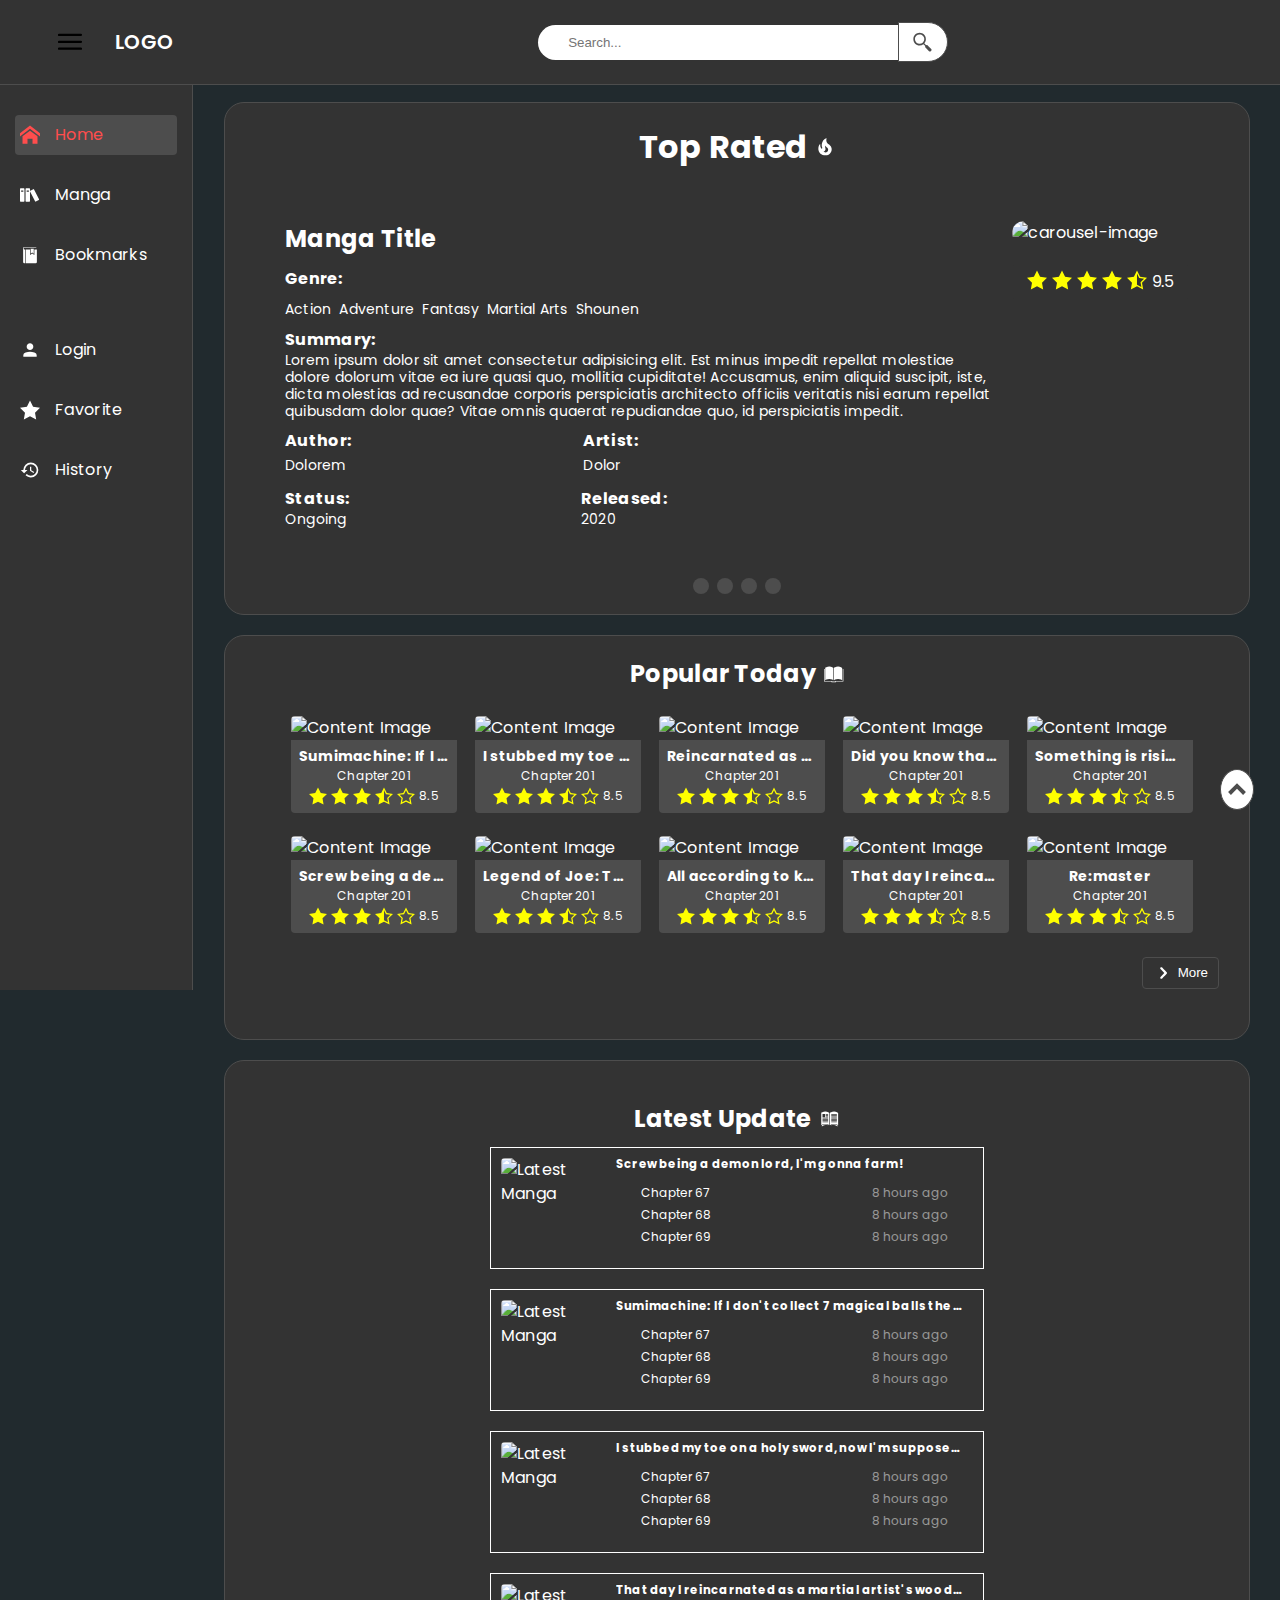
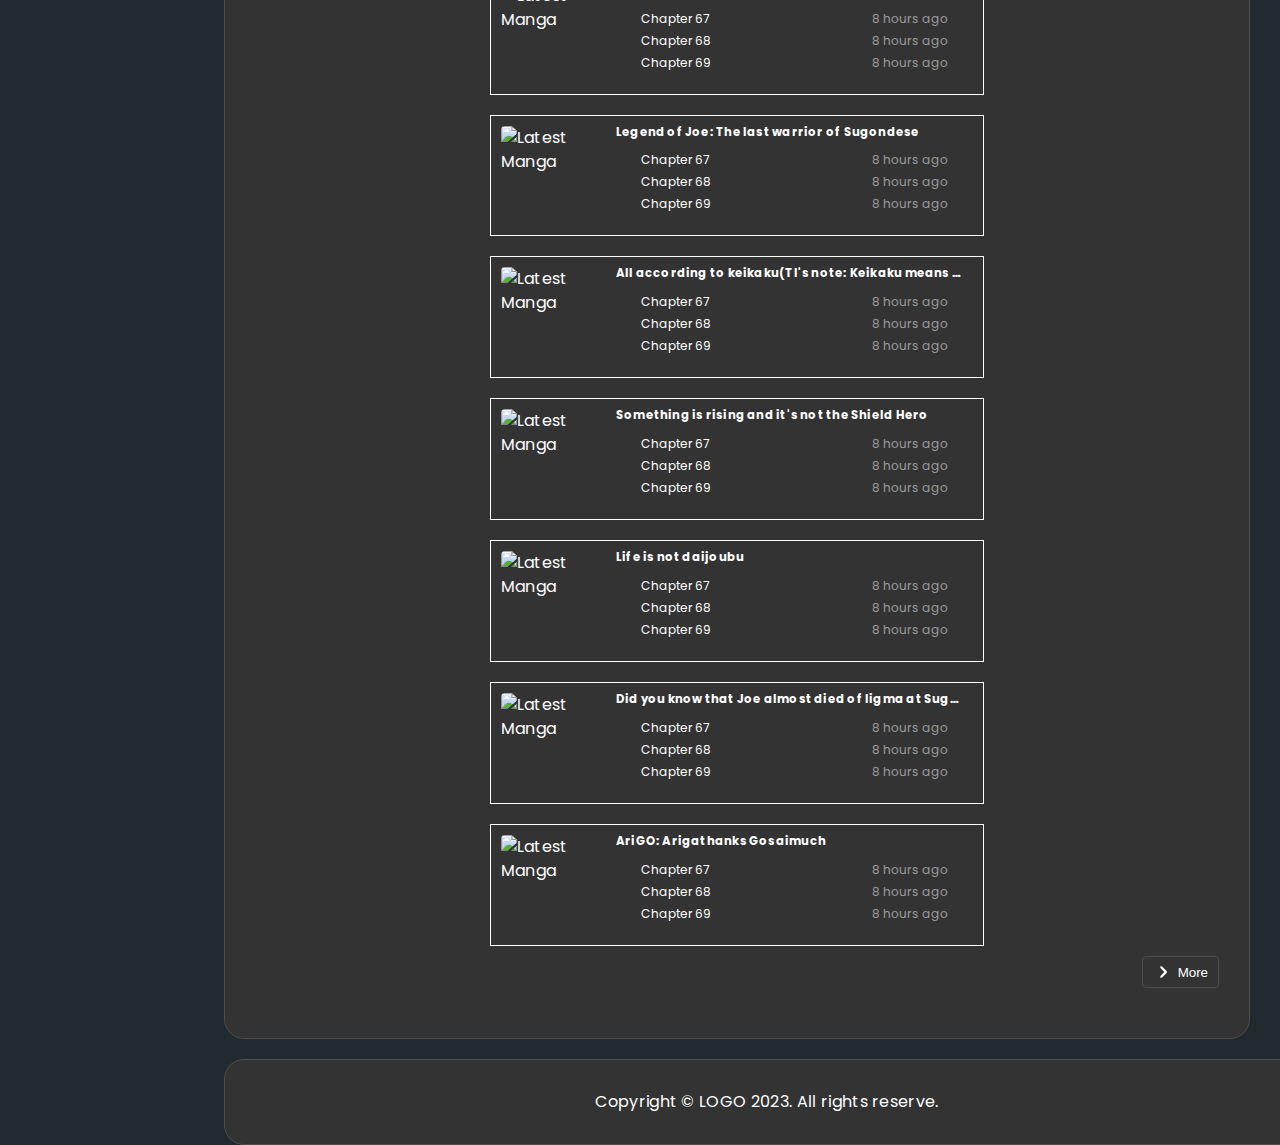
==== index.html @ 808e983d "Initial commit" ====
<!DOCTYPE html>
<html lang="en">
<head>
    <meta charset="UTF-8">
    <meta name="viewport" content="width=device-width, initial-scale=1.0">
    <title>Manga Viewer</title>
    <link rel="stylesheet" href="https://cdnjs.cloudflare.com/ajax/libs/modern-normalize/2.0.0/modern-normalize.css"
    integrity="sha512-gA2Bvu0/hw4oj0Lp8ZHjK+o3S4BE5m8d/wNVy6ktKLhHKPpWLQwv9ixzuWirWOakoJqlBdePq2NhoCaUOQ5npQ=="
    crossorigin="anonymous" referrerpolicy="no-referrer" />
    <link rel="preconnect" href="https://fonts.googleapis.com">
    <link rel="preconnect" href="https://fonts.gstatic.com" crossorigin>
    <link href="https://fonts.googleapis.com/css2?family=Poppins:wght@100;200;300;400;500;600;700&display=swap"
        rel="stylesheet">
    <link rel="stylesheet" href="css/styles.css">
</head>
<body>
    <header>
        <div class="nav-container">
            <nav class="navbar">
                <button class="navbar-button">
                    <svg class="navbar-icon">
                        <use href="images/icon.svg#hamburger"></use>
                    </svg>
                </button>
                <a href="#" class="logo link">LOGO</a>
            </nav>
            
            <form action="javascript:void(0);" class="nav-form">
                <label class="nav-label">
                    <input type="text" class="nav-search-bar" placeholder="Search..." required>
                </label>
                <button class="nav-form-button">
                    <svg class="icon">
                        <use href="images/icon.svg#search"></use>
                    </svg>
                </button>
            </form>

            <div class="dropdown nav-button" tabindex="0">
                <svg class="icon">
                    <use href="images/icon.svg#person"></use>
                </svg>

                <div class="dropdown-content">
                    <div class="dropdown-container">
                        <a href="#" class="dropdown-link link">Light mode/ Dark mode</a>
                        <a href="#" class="dropdown-link link">Login/ Signup</a>
                        <a href="#" class="dropdown-link link">Bookmarks</a>
                        <a href="#" class="dropdown-link link">Settings</a>
                    </div>
                </div>
            </div>
        </div>
        
        <div class="login-modal is-hidden">
            <div class="login-modal-container">
                <svg class="login-modal-icon">
                    <use href="images/icon.svg#close"></use>
                </svg>
                <h2 class="form-heading">
                    Login
                </h2>
                <div class="form-wrapper">
                    <form action="javascript: void(0);" method="POST" class="form">
                        <div class="input-wrapper">
                            <label for="user-name" class="form-label">
                                <span>Username</span>
                            </label>
                            <input type="text" class="user-name form-input" id="user-name" required>
                            <svg class="form-icon">
                                <use href="images/icon.svg#person"></use>
                            </svg>
                        </div>
                        <div class="input-wrapper">
                            <svg class="form-icon visible">
                                <use href="images/icon.svg#eye-open"></use>
                            </svg>
                            <label for="password" class="form-label">
                                <span>Password</span>
                            </label>
                            <input type="password" class="password form-input" id="password" required>
                            <svg class="form-icon">
                                <use href="images/icon.svg#key"></use>
                            </svg>
                        </div>
                        <button class="form-button" type="submit">Submit</button>
                    </form>
                </div>
                <span class="register">Don't have an account yet? <a href="#" class="register-link">Register</a></span>
            </div>
        </div>
        
        <div class="side-nav">
            <div class="side-nav-container">
                <nav class="side-navbar">
                    <ul class="side-navbar-list list">
                        <li class="side-navbar-item">
                            <a href="#" class="side-navbar-link link highlight"> 
                               <svg class="side-navbar-icon">
                                    <use href="images/icon.svg#home"></use>
                               </svg> 
                               <span>Home</span>
                            </a>
                        </li>
                        <li class="side-navbar-item">
                            <a href="manga-list.html" class="side-navbar-link link"> 
                               <svg class="side-navbar-icon">
                                    <use href="images/icon.svg#books"></use>
                               </svg> 
                               <span>Manga</span>
                            </a>
                        </li>
                        <li class="side-navbar-item">
                            <a href="bookmarks.html" class="side-navbar-link link"> 
                               <svg class="side-navbar-icon">
                                    <use href="images/icon.svg#bookmark"></use>
                               </svg> 
                               <span>Bookmarks</span>
                            </a>
                        </li>
                    </ul>
                </nav>

                <div class="side-nav-body">
                    <ul class="side-navbar-list list">
                        <li class="side-navbar-item">
                            <a href="#" class="side-navbar-link link">
                                <svg class="side-navbar-icon">
                                    <use href="images/icon.svg#person"></use>
                                </svg>
                                <span>Login</span>
                            </a>
                        </li>
                        <li class="side-navbar-item">
                            <a href="#" class="side-navbar-link link">
                                <svg class="side-navbar-icon">
                                    <use href="images/icon.svg#star"></use>
                                </svg>
                                <span>Favorite</span>
                            </a>
                        </li>
                        <li class="side-navbar-item">
                            <a href="#" class="side-navbar-link link">
                                <svg class="side-navbar-icon">
                                    <use href="images/icon.svg#history"></use>
                                </svg>
                                <span>History</span>
                            </a>
                        </li>
                    </ul>
                </div>

            </div>
        </div>
    </header>

    <main>
        <section class="carousel-container container">
            <div class="carousel-wrapper">
                <h1 class="carousel-heading">Top Rated 
                    <svg class="icon">
                        <use href="images/icon.svg#fire"></use>
                    </svg>
                </h1>
                <ul class="carousel-list list">
                    <li class="carousel-item">
                        <div class="carousel-manga-details">
                            <div class="carousel-manga-description">
                                <h2 class="carousel-manga-title">Manga Title</h2>
                                <div class="manga-genre">
                                    <h4>
                                        Genre:
                                    </h4>
                                    <ul class="carousel-genre-list list medium-text">
                                        <li class="carousel-genre-item">
                                            <a href="#" class="carousel-genre-link link">Action</a>
                                        </li>
                                        <li class="carousel-genre-item">
                                            <a href="#" class="carousel-genre-link link">Adventure</a>
                                        </li>
                                        <li class="carousel-genre-item">
                                            <a href="#" class="carousel-genre-link link">Fantasy</a>
                                        </li>
                                        <li class="carousel-genre-item">
                                            <a href="#" class="carousel-genre-link link">Martial Arts</a>
                                        </li>
                                        <li class="carousel-genre-item">
                                            <a href="#" class="carousel-genre-link link">Shounen</a>
                                        </li>
                                    </ul>
                                </div>
                                <div class="carousel-manga-summary">
                                    <h4>
                                        Summary:
                                    </h4>
                                    <p class="medium-text">Lorem ipsum dolor sit amet consectetur adipisicing elit. Est minus impedit repellat molestiae dolore dolorum vitae ea iure quasi quo, mollitia cupiditate! Accusamus, enim aliquid suscipit, iste, dicta molestias ad recusandae corporis perspiciatis architecto officiis veritatis nisi earum repellat quibusdam dolor quae? Vitae omnis quaerat repudiandae quo, id perspiciatis impedit.</p>
                                </div>
                                <div class="carousel-manga-author">
                                    <span>
                                        <h4>Author:</h4>
                                        <a href="#" class="author-link link medium-text">Dolorem</a>
                                    </span>
                                    <span>
                                        <h4>Artist:</h4>
                                        <a href="#" class="author-link link medium-text">Dolor</a>
                                    </span>
                                </div>
                                <div class="carousel-manga-status">
                                    <span>
                                        <h4>Status:</h4>
                                        <p class="medium-text">Ongoing</p>
                                    </span>
                                    <span>
                                        <h4>Released:</h4>
                                        <p class="medium-text">2020</p>
                                    </span>
                                </div>
                            </div>
                            <div class="carousel-manga-image">
                                <a href="manga-description.html" class="link">
                                    <img src="https://fakeimg.pl/200x200?text=manga-image" alt="carousel-image" class="carousel-image image">
                                </a>
                                <div class="carousel-rating">
                                    <svg class="icon">
                                        <use href="images/icon.svg#star"></use>
                                    </svg>
                                    <svg class="icon">
                                        <use href="images/icon.svg#star"></use>
                                    </svg>
                                    <svg class="icon">
                                        <use href="images/icon.svg#star"></use>
                                    </svg>
                                    <svg class="icon">
                                        <use href="images/icon.svg#star"></use>
                                    </svg>
                                    <svg class="icon">
                                        <use href="images/icon.svg#half-star"></use>
                                    </svg>
                                    9.5
                                </div>
                            </div>
                        </div>
                    </li>
                </ul>

                <div class="carousel-dot">
                    <span class="dot"></span>
                    <span class="dot"></span>
                    <span class="dot"></span>
                    <span class="dot"></span>
                </div>
            </div>
        </section>

        <section class="content-container container section no-padding-top">
            <div class="content">
                <span class="content-title">
                    <h2 class="content-header">Popular Today
                    </h2>
                    <svg class="content-icon icon">
                        <use href="images/icon.svg#book-2"></use>
                    </svg>
                </span>
                <ul class="content-list list">
                    <li class="content-item">
                        <div class="content-wrapper">
                            <a href="manga.html" class="content-link link">
                                <img src="https://fakeimg.pl/200x200?text=Manga Image" alt="Content Image" class="content-image image">
                                <div class="content-details">
                                    <h5 class="medium-text manga-title">Sumimachine: If I don't collect 7 magical balls the world is going to end???</h5>
                                    <p class="small-text content-manga-chapter">Chapter 201</p>
                                    <span class="content-rating small-text">
                                        <svg class="content-icon icon">
                                            <use href="images/icon.svg#star"></use>
                                        </svg>
                                        <svg class="content-icon icon">
                                            <use href="images/icon.svg#star"></use>
                                        </svg>
                                        <svg class="content-icon icon">
                                            <use href="images/icon.svg#star"></use>
                                        </svg>
                                        <svg class="content-icon icon">
                                            <use href="images/icon.svg#half-star"></use>
                                        </svg>
                                        <svg class="content-icon icon">
                                            <use href="images/icon.svg#empty-star"></use>
                                        </svg>
                                        8.5
                                    </span>
                                </div>
                            </a>
                        </div>
                    </li>
                    <li class="content-item">
                        <div class="content-wrapper">
                            <a href="manga.html" class="content-link link">
                                <img src="https://fakeimg.pl/200x200?text=Manga Image" alt="Content Image" class="content-image image">
                                <div class="content-details">
                                    <h5 class="medium-text manga-title">I stubbed my toe on a holy sword, now I'm supposed to save the world!?</h5>
                                    <p class="small-text content-manga-chapter">Chapter 201</p>
                                    <span class="content-rating small-text">
                                        <svg class="content-icon icon">
                                            <use href="images/icon.svg#star"></use>
                                        </svg>
                                        <svg class="content-icon icon">
                                            <use href="images/icon.svg#star"></use>
                                        </svg>
                                        <svg class="content-icon icon">
                                            <use href="images/icon.svg#star"></use>
                                        </svg>
                                        <svg class="content-icon icon">
                                            <use href="images/icon.svg#half-star"></use>
                                        </svg>
                                        <svg class="content-icon icon">
                                            <use href="images/icon.svg#empty-star"></use>
                                        </svg>
                                        8.5
                                    </span>
                                </div>
                            </a>
                        </div>
                    </li>
                    <li class="content-item">
                        <div class="content-wrapper">
                            <a href="manga.html" class="content-link link">
                                <img src="https://fakeimg.pl/200x200?text=Manga Image" alt="Content Image" class="content-image image">
                                <div class="content-details">
                                    <h5 class="medium-text manga-title">Reincarnated as the MC's friend's distant cousin's cousin</h5>
                                    <p class="small-text content-manga-chapter">Chapter 201</p>
                                    <span class="content-rating small-text">
                                        <svg class="content-icon icon">
                                            <use href="images/icon.svg#star"></use>
                                        </svg>
                                        <svg class="content-icon icon">
                                            <use href="images/icon.svg#star"></use>
                                        </svg>
                                        <svg class="content-icon icon">
                                            <use href="images/icon.svg#star"></use>
                                        </svg>
                                        <svg class="content-icon icon">
                                            <use href="images/icon.svg#half-star"></use>
                                        </svg>
                                        <svg class="content-icon icon">
                                            <use href="images/icon.svg#empty-star"></use>
                                        </svg>
                                        8.5
                                    </span>
                                </div>
                            </a>
                        </div>
                    </li>
                    <li class="content-item">
                        <div class="content-wrapper">
                            <a href="manga.html" class="content-link link">
                                <img src="https://fakeimg.pl/200x200?text=Manga Image" alt="Content Image" class="content-image image">
                                <div class="content-details">
                                    <h5 class="medium-text manga-title">Did you know that Joe almost died of ligma at Sugondese???</h5>
                                    <p class="small-text content-manga-chapter">Chapter 201</p>
                                    <span class="content-rating small-text">
                                        <svg class="content-icon icon">
                                            <use href="images/icon.svg#star"></use>
                                        </svg>
                                        <svg class="content-icon icon">
                                            <use href="images/icon.svg#star"></use>
                                        </svg>
                                        <svg class="content-icon icon">
                                            <use href="images/icon.svg#star"></use>
                                        </svg>
                                        <svg class="content-icon icon">
                                            <use href="images/icon.svg#half-star"></use>
                                        </svg>
                                        <svg class="content-icon icon">
                                            <use href="images/icon.svg#empty-star"></use>
                                        </svg>
                                        8.5
                                    </span>
                                </div>
                            </a>
                        </div>
                    </li>
                    <li class="content-item">
                        <div class="content-wrapper">
                            <a href="manga.html" class="content-link link">
                                <img src="https://fakeimg.pl/200x200?text=Manga Image" alt="Content Image" class="content-image image">
                                <div class="content-details">
                                    <h5 class="medium-text manga-title">Something is rising and it's not the Shield Hero</h5>
                                    <p class="small-text content-manga-chapter">Chapter 201</p>
                                    <span class="content-rating small-text">
                                        <svg class="content-icon icon">
                                            <use href="images/icon.svg#star"></use>
                                        </svg>
                                        <svg class="content-icon icon">
                                            <use href="images/icon.svg#star"></use>
                                        </svg>
                                        <svg class="content-icon icon">
                                            <use href="images/icon.svg#star"></use>
                                        </svg>
                                        <svg class="content-icon icon">
                                            <use href="images/icon.svg#half-star"></use>
                                        </svg>
                                        <svg class="content-icon icon">
                                            <use href="images/icon.svg#empty-star"></use>
                                        </svg>
                                        8.5
                                    </span>
                                </div>
                            </a>
                        </div>
                    </li>
                    <li class="content-item">
                        <div class="content-wrapper">
                            <a href="manga.html" class="content-link link">
                                <img src="https://fakeimg.pl/200x200?text=Manga Image" alt="Content Image" class="content-image image">
                                <div class="content-details">
                                    <h5 class="medium-text manga-title">Screw being a demon lord, I'm gonna farm!</h5>
                                    <p class="small-text content-manga-chapter">Chapter 201</p>
                                    <span class="content-rating small-text">
                                        <svg class="content-icon icon">
                                            <use href="images/icon.svg#star"></use>
                                        </svg>
                                        <svg class="content-icon icon">
                                            <use href="images/icon.svg#star"></use>
                                        </svg>
                                        <svg class="content-icon icon">
                                            <use href="images/icon.svg#star"></use>
                                        </svg>
                                        <svg class="content-icon icon">
                                            <use href="images/icon.svg#half-star"></use>
                                        </svg>
                                        <svg class="content-icon icon">
                                            <use href="images/icon.svg#empty-star"></use>
                                        </svg>
                                        8.5
                                    </span>
                                </div>
                            </a>
                        </div>
                    </li>
                    <li class="content-item">
                        <div class="content-wrapper">
                            <a href="manga.html" class="content-link link">
                                <img src="https://fakeimg.pl/200x200?text=Manga Image" alt="Content Image" class="content-image image">
                                <div class="content-details">
                                    <h5 class="medium-text manga-title">Legend of Joe: The last warrior of Sugondese</h5>
                                    <p class="small-text content-manga-chapter">Chapter 201</p>
                                    <span class="content-rating small-text">
                                        <svg class="content-icon icon">
                                            <use href="images/icon.svg#star"></use>
                                        </svg>
                                        <svg class="content-icon icon">
                                            <use href="images/icon.svg#star"></use>
                                        </svg>
                                        <svg class="content-icon icon">
                                            <use href="images/icon.svg#star"></use>
                                        </svg>
                                        <svg class="content-icon icon">
                                            <use href="images/icon.svg#half-star"></use>
                                        </svg>
                                        <svg class="content-icon icon">
                                            <use href="images/icon.svg#empty-star"></use>
                                        </svg>
                                        8.5
                                    </span>
                                </div>
                            </a>
                        </div>
                    </li>
                    <li class="content-item">
                        <div class="content-wrapper">
                            <a href="manga.html" class="content-link link">
                                <img src="https://fakeimg.pl/200x200?text=Manga Image" alt="Content Image" class="content-image image">
                                <div class="content-details">
                                    <h5 class="medium-text manga-title">All according to keikaku(Tl's note: Keikaku means plan)</h5>
                                    <p class="small-text content-manga-chapter">Chapter 201</p>
                                    <span class="content-rating small-text">
                                        <svg class="content-icon icon">
                                            <use href="images/icon.svg#star"></use>
                                        </svg>
                                        <svg class="content-icon icon">
                                            <use href="images/icon.svg#star"></use>
                                        </svg>
                                        <svg class="content-icon icon">
                                            <use href="images/icon.svg#star"></use>
                                        </svg>
                                        <svg class="content-icon icon">
                                            <use href="images/icon.svg#half-star"></use>
                                        </svg>
                                        <svg class="content-icon icon">
                                            <use href="images/icon.svg#empty-star"></use>
                                        </svg>
                                        8.5
                                    </span>
                                </div>
                            </a>
                        </div>
                    </li>
                    <li class="content-item">
                        <div class="content-wrapper">
                            <a href="manga.html" class="content-link link">
                                <img src="https://fakeimg.pl/200x200?text=Manga Image" alt="Content Image" class="content-image image">
                                <div class="content-details">
                                    <h5 class="medium-text manga-title">That day I reincarnated as a martial artist's wooden staff</h5>
                                    <p class="small-text content-manga-chapter">Chapter 201</p>
                                    <span class="content-rating small-text">
                                        <svg class="content-icon icon">
                                            <use href="images/icon.svg#star"></use>
                                        </svg>
                                        <svg class="content-icon icon">
                                            <use href="images/icon.svg#star"></use>
                                        </svg>
                                        <svg class="content-icon icon">
                                            <use href="images/icon.svg#star"></use>
                                        </svg>
                                        <svg class="content-icon icon">
                                            <use href="images/icon.svg#half-star"></use>
                                        </svg>
                                        <svg class="content-icon icon">
                                            <use href="images/icon.svg#empty-star"></use>
                                        </svg>
                                        8.5
                                    </span>
                                </div>
                            </a>
                        </div>
                    </li>
                    <li class="content-item">
                        <div class="content-wrapper">
                            <a href="manga.html" class="content-link link">
                                <img src="https://fakeimg.pl/200x200?text=Manga Image" alt="Content Image" class="content-image image">
                                <div class="content-details">
                                    <h5 class="medium-text manga-title">Re:master</h5>
                                    <p class="small-text content-manga-chapter">Chapter 201</p>
                                    <span class="content-rating small-text">
                                        <svg class="content-icon icon">
                                            <use href="images/icon.svg#star"></use>
                                        </svg>
                                        <svg class="content-icon icon">
                                            <use href="images/icon.svg#star"></use>
                                        </svg>
                                        <svg class="content-icon icon">
                                            <use href="images/icon.svg#star"></use>
                                        </svg>
                                        <svg class="content-icon icon">
                                            <use href="images/icon.svg#half-star"></use>
                                        </svg>
                                        <svg class="content-icon icon">
                                            <use href="images/icon.svg#empty-star"></use>
                                        </svg>
                                        8.5
                                    </span>
                                </div>
                            </a>
                        </div>
                    </li>
                </ul>

                <div class="more-button-wrapper">
                    <button class="more-button">
                        <svg class="icon">
                            <use href="images/icon.svg#next"></use>
                        </svg>
                        More
                    </button>
                </div>
            </div>
        </section>

        <section class="latest-update container section no-padding-top">
            <div class="latest-update-wrapper">
                <span class="latest-update-title">
                    <h2 class="latest-updater-heading">Latest Update</h2>
                    <svg class="icon">
                        <use href="images/icon.svg#book"></use>
                    </svg>
                </span>
                <ul class="latest-update-list list">
                    <li class="latest-update-item">
                        <a href="manga-description.html" class="link">
                            <img src="https://fakeimg.pl/200x200?text=Manga Image" alt="Latest Manga" class="latest-update-image image">
                        </a>
                        <div class="latest-manga-wrapper">
                            <span class="latest-manga-title medium-text">
                                <a href="manga-description.html" class="link">
                                    <h5 class="latest-manga-heading">
                                        Screw being a demon lord, I'm gonna farm!
                                    </h5>
                                </a>
                            </span>
                            <ul class="latest-manga-list list small-text">
                                <li class="latest-manga-item">
                                    <a href="manga.html" class="latest-manga-link link">
                                        <span>
                                            Chapter 67
                                        </span>
                                        <span class="time-updated">8 hours ago</span>
                                    </a> 
                                </li>
                                <li class="latest-manga-item">
                                    <a href="manga.html" class="latest-manga-link link">
                                        <span>
                                            Chapter 68
                                        </span>
                                        <span class="time-updated">8 hours ago</span>
                                    </a> 
                                </li>
                                <li class="latest-manga-item">
                                    <a href="manga.html" class="latest-manga-link link">
                                        <span>
                                            Chapter 69
                                        </span>
                                        <span class="time-updated">8 hours ago</span>
                                    </a> 
                                </li>
                            </ul>
                        </div>
                    </li>
                    <li class="latest-update-item">
                        <a href="manga-description.html" class="link">
                            <img src="https://fakeimg.pl/200x200?text=Manga Image" alt="Latest Manga" class="latest-update-image image">
                        </a>
                        <div class="latest-manga-wrapper">
                            <span class="latest-manga-title medium-text">
                                <a href="manga-description.html" class="link">
                                 <h5 class="latest-manga-heading">
                                        Sumimachine: If I don't collect 7 magical balls the world is going to end???
                                    </h5>
                                </a>
                            </span>
                            <ul class="latest-manga-list list small-text">
                                <li class="latest-manga-item">
                                    <a href="manga.html" class="latest-manga-link link">
                                        <span>
                                            Chapter 67
                                        </span>
                                        <span class="time-updated">8 hours ago</span>
                                    </a> 
                                </li>
                                <li class="latest-manga-item">
                                    <a href="manga.html" class="latest-manga-link link">
                                        <span>
                                            Chapter 68
                                        </span>
                                        <span class="time-updated">8 hours ago</span>
                                    </a> 
                                </li>
                                <li class="latest-manga-item">
                                    <a href="manga.html" class="latest-manga-link link">
                                        <span>
                                            Chapter 69
                                        </span>
                                        <span class="time-updated">8 hours ago</span>
                                    </a> 
                                </li>
                            </ul>
                        </div>
                    </li>
                    <li class="latest-update-item">
                        <a href="manga-description.html" class="link">
                            <img src="https://fakeimg.pl/200x200?text=Manga Image" alt="Latest Manga" class="latest-update-image image">
                        </a>
                        <div class="latest-manga-wrapper">
                            <span class="latest-manga-title medium-text">
                                <a href="manga-description.html" class="link">
                                    <h5 class="latest-manga-heading">
                                        I stubbed my toe on a holy sword, now I'm supposed to save the world!?
                                    </h5>
                                </a>
                            </span>
                            <ul class="latest-manga-list list small-text">
                                <li class="latest-manga-item">
                                    <a href="manga.html" class="latest-manga-link link">
                                        <span>
                                            Chapter 67
                                        </span>
                                        <span class="time-updated">8 hours ago</span>
                                    </a> 
                                </li>
                                <li class="latest-manga-item">
                                    <a href="manga.html" class="latest-manga-link link">
                                        <span>
                                            Chapter 68
                                        </span>
                                        <span class="time-updated">8 hours ago</span>
                                    </a> 
                                </li>
                                <li class="latest-manga-item">
                                    <a href="manga.html" class="latest-manga-link link">
                                        <span>
                                            Chapter 69
                                        </span>
                                        <span class="time-updated">8 hours ago</span>
                                    </a> 
                                </li>
                            </ul>
                        </div>
                    </li>
                    <li class="latest-update-item">
                        <a href="manga-description.html" class="link">
                            <img src="https://fakeimg.pl/200x200?text=Manga Image" alt="Latest Manga" class="latest-update-image image">
                        </a>
                        <div class="latest-manga-wrapper">
                            <span class="latest-manga-title medium-text">
                                <a href="manga-description.html" class="link">
                                    <h5 class="latest-manga-heading">
                                        That day I reincarnated as a martial artist's wooden staff
                                    </h5>
                                </a>
                            </span>
                            <ul class="latest-manga-list list small-text">
                                <li class="latest-manga-item">
                                    <a href="manga.html" class="latest-manga-link link">
                                        <span>
                                            Chapter 67
                                        </span>
                                        <span class="time-updated">8 hours ago</span>
                                    </a> 
                                </li>
                                <li class="latest-manga-item">
                                    <a href="manga.html" class="latest-manga-link link">
                                        <span>
                                            Chapter 68
                                        </span>
                                        <span class="time-updated">8 hours ago</span>
                                    </a> 
                                </li>
                                <li class="latest-manga-item">
                                    <a href="manga.html" class="latest-manga-link link">
                                        <span>
                                            Chapter 69
                                        </span>
                                        <span class="time-updated">8 hours ago</span>
                                    </a> 
                                </li>
                            </ul>
                        </div>
                    </li>
                    <li class="latest-update-item">
                        <a href="manga-description.html" class="link">
                            <img src="https://fakeimg.pl/200x200?text=Manga Image" alt="Latest Manga" class="latest-update-image image">
                        </a>
                        <div class="latest-manga-wrapper">
                            <span class="latest-manga-title medium-text">
                                <a href="manga-description.html" class="link">
                                    <h5 class="latest-manga-heading">
                                        Legend of Joe: The last warrior of Sugondese
                                    </h5>
                                </a>
                            </span>
                            <ul class="latest-manga-list list small-text">
                                <li class="latest-manga-item">
                                    <a href="manga.html" class="latest-manga-link link">
                                        <span>
                                            Chapter 67
                                        </span>
                                        <span class="time-updated">8 hours ago</span>
                                    </a> 
                                </li>
                                <li class="latest-manga-item">
                                    <a href="manga.html" class="latest-manga-link link">
                                        <span>
                                            Chapter 68
                                        </span>
                                        <span class="time-updated">8 hours ago</span>
                                    </a> 
                                </li>
                                <li class="latest-manga-item">
                                    <a href="manga.html" class="latest-manga-link link">
                                        <span>
                                            Chapter 69
                                        </span>
                                        <span class="time-updated">8 hours ago</span>
                                    </a> 
                                </li>
                            </ul>
                        </div>
                    </li>
                    <li class="latest-update-item">
                        <a href="manga-description.html" class="link">
                            <img src="https://fakeimg.pl/200x200?text=Manga Image" alt="Latest Manga" class="latest-update-image image">
                        </a>
                        <div class="latest-manga-wrapper">
                            <span class="latest-manga-title medium-text">
                                <a href="manga-description.html" class="link">
                                    <h5 class="latest-manga-heading">
                                        All according to keikaku(Tl's note: Keikaku means plan)
                                    </h5>
                                </a>
                            </span>
                            <ul class="latest-manga-list list small-text">
                                <li class="latest-manga-item">
                                    <a href="manga.html" class="latest-manga-link link">
                                        <span>
                                            Chapter 67
                                        </span>
                                        <span class="time-updated">8 hours ago</span>
                                    </a> 
                                </li>
                                <li class="latest-manga-item">
                                    <a href="manga.html" class="latest-manga-link link">
                                        <span>
                                            Chapter 68
                                        </span>
                                        <span class="time-updated">8 hours ago</span>
                                    </a> 
                                </li>
                                <li class="latest-manga-item">
                                    <a href="manga.html" class="latest-manga-link link">
                                        <span>
                                            Chapter 69
                                        </span>
                                        <span class="time-updated">8 hours ago</span>
                                    </a> 
                                </li>
                            </ul>
                        </div>
                    </li>
                    <li class="latest-update-item">
                        <a href="manga-description.html" class="link">
                            <img src="https://fakeimg.pl/200x200?text=Manga Image" alt="Latest Manga" class="latest-update-image image">
                        </a>
                        <div class="latest-manga-wrapper">
                            <span class="latest-manga-title medium-text">
                                <a href="manga-description.html" class="link">
                                    <h5 class="latest-manga-heading">
                                        Something is rising and it's not the Shield Hero
                                    </h5>
                                </a>
                            </span>
                            <ul class="latest-manga-list list small-text">
                                <li class="latest-manga-item">
                                    <a href="manga.html" class="latest-manga-link link">
                                        <span>
                                            Chapter 67
                                        </span>
                                        <span class="time-updated">8 hours ago</span>
                                    </a> 
                                </li>
                                <li class="latest-manga-item">
                                    <a href="manga.html" class="latest-manga-link link">
                                        <span>
                                            Chapter 68
                                        </span>
                                        <span class="time-updated">8 hours ago</span>
                                    </a> 
                                </li>
                                <li class="latest-manga-item">
                                    <a href="manga.html" class="latest-manga-link link">
                                        <span>
                                            Chapter 69
                                        </span>
                                        <span class="time-updated">8 hours ago</span>
                                    </a> 
                                </li>
                            </ul>
                        </div>
                    </li>
                    <li class="latest-update-item">
                        <a href="manga-description.html" class="link">
                            <img src="https://fakeimg.pl/200x200?text=Manga Image" alt="Latest Manga" class="latest-update-image image">
                        </a>
                        <div class="latest-manga-wrapper">
                            <span class="latest-manga-title medium-text">
                                <a href="manga-description.html" class="link">
                                    <h5 class="latest-manga-heading">
                                        Life is not daijoubu
                                    </h5>
                                </a>
                            </span>
                            <ul class="latest-manga-list list small-text">
                                <li class="latest-manga-item">
                                    <a href="manga.html" class="latest-manga-link link">
                                        <span>
                                            Chapter 67
                                        </span>
                                        <span class="time-updated">8 hours ago</span>
                                    </a> 
                                </li>
                                <li class="latest-manga-item">
                                    <a href="manga.html" class="latest-manga-link link">
                                        <span>
                                            Chapter 68
                                        </span>
                                        <span class="time-updated">8 hours ago</span>
                                    </a> 
                                </li>
                                <li class="latest-manga-item">
                                    <a href="manga.html" class="latest-manga-link link">
                                        <span>
                                            Chapter 69
                                        </span>
                                        <span class="time-updated">8 hours ago</span>
                                    </a> 
                                </li>
                            </ul>
                        </div>
                    </li>
                    <li class="latest-update-item">
                        <a href="manga-description.html" class="link">
                            <img src="https://fakeimg.pl/200x200?text=Manga Image" alt="Latest Manga" class="latest-update-image image">
                        </a>
                        <div class="latest-manga-wrapper">
                            <span class="latest-manga-title medium-text">
                                <a href="manga-description.html" class="link">
                                    <h5 class="latest-manga-heading">
                                        Did you know that Joe almost died of ligma at Sugondese???
                                    </h5>
                                </a>
                            </span>
                            <ul class="latest-manga-list list small-text">
                                <li class="latest-manga-item">
                                    <a href="manga.html" class="latest-manga-link link">
                                        <span>
                                            Chapter 67
                                        </span>
                                        <span class="time-updated">8 hours ago</span>
                                    </a> 
                                </li>
                                <li class="latest-manga-item">
                                    <a href="manga.html" class="latest-manga-link link">
                                        <span>
                                            Chapter 68
                                        </span>
                                        <span class="time-updated">8 hours ago</span>
                                    </a> 
                                </li>
                                <li class="latest-manga-item">
                                    <a href="manga.html" class="latest-manga-link link">
                                        <span>
                                            Chapter 69
                                        </span>
                                        <span class="time-updated">8 hours ago</span>
                                    </a> 
                                </li>
                            </ul>
                        </div>
                    </li>
                    <li class="latest-update-item">
                        <a href="manga-description.html" class="link">
                            <img src="https://fakeimg.pl/200x200?text=Manga Image" alt="Latest Manga" class="latest-update-image image">
                        </a>
                        <div class="latest-manga-wrapper">
                            <span class="latest-manga-title medium-text">
                                <a href="manga-description.html" class="link">
                                    <h5 class="latest-manga-heading">
                                        AriGO: Arigathanks Gosaimuch
                                    </h5>
                                </a>
                            </span>
                            <ul class="latest-manga-list list small-text">
                                <li class="latest-manga-item">
                                    <a href="manga.html" class="latest-manga-link link">
                                        <span>
                                            Chapter 67
                                        </span>
                                        <span class="time-updated">8 hours ago</span>
                                    </a> 
                                </li>
                                <li class="latest-manga-item">
                                    <a href="manga.html" class="latest-manga-link link">
                                        <span>
                                            Chapter 68
                                        </span>
                                        <span class="time-updated">8 hours ago</span>
                                    </a> 
                                </li>
                                <li class="latest-manga-item">
                                    <a href="manga.html" class="latest-manga-link link">
                                        <span>
                                            Chapter 69
                                        </span>
                                        <span class="time-updated">8 hours ago</span>
                                    </a> 
                                </li>
                            </ul>
                        </div>
                    </li> 
                </ul>
                <div class="more-button-wrapper">
                    <button class="more-button">
                        <svg class="icon">
                            <use href="images/icon.svg#next"></use>
                        </svg>
                        More
                    </button>
                </div>
            </div>
        </section>
    </main>

    <footer>
        <section class="footer-container container">
            <p>Copyright &copy; LOGO 2023. All rights reserve.</p>
        </section>
    </footer>

    <div class="goto-top">
        <a href="#" class="goto-top-link link">
            <svg class="goto-top-icon">
                <use href="images/icon.svg#up"></use>
            </svg>
        </a>
    </div>
</body>
</html>
---- css/styles.css ----
:root {
    --Blue: #212a2e;
    --Grey: #4d4d4d;
    --White: #fff;
    --Light-red: #ff4d4d;
    --Dark-grey: #333333;
    --Grey-transparent: #4d4d4d80;
    --White-transparent: #ffffff80;
    --Light-red-transparent: #ff4d4d80;
    --Dark-grey-transparent: #33333380;
}

* {
    margin: 0;
    padding: 0;
}

*:focus {
    outline: none;
}

html {
    scroll-behavior: smooth;
}

body {
    font-family: Poppins,'Segoe UI', Tahoma, Geneva, Verdana, sans-serif;
    font-size: 16px;
    font-style: normal;
    font-weight: 400;
    line-height: 1.5;
    letter-spacing: 0.32px;
    color: var(--White);
    background-color: var(--Blue);
}

.medium-text {
    font-size: 14px;
    line-height: 1.2;
    letter-spacing: 0.22px;
}

.small-text {
    font-size: 12px;
    line-height: 1;
    letter-spacing: 0.12px;
}

.container {
    width: 80%;
    margin-left: 17.5%;
    margin-bottom: 20px;
    border-radius: 20px;
    border: 1px solid var(--Grey);
    background-color: var(--Dark-grey);
}

.list {
    list-style: none;
}

.link {
    text-decoration: none;
    color: inherit;
}

.image {
    display: block;
    width: 100%;
    height: auto;
}

.section {
    padding: 30px 0;
}

.no-padding-top {
    padding-top: 0;
}

.icon {
    width: 20px;
    height: 20px;
    fill: currentColor;
}

/* Nav Bar */
.nav-container {
    display: flex;
    justify-content: space-between;
    align-items: center;
    padding: 0 50px;
    position: fixed;
    top: 0;
    width: 100%;
    z-index: 3;
    background-color: var(--Dark-grey);
    border-bottom: 1px solid var(--Grey);
}

.navbar {
    display: flex;
    align-items: center;
    justify-content: center;
}

.logo {
    font-size: 20px;
    font-weight: 600;
    line-height: 1.7;
    color: var(--White);
    margin: 25px;
}

.navbar-button {
    display: flex;
    align-items: center;
    justify-content: center;
    width: 40px;
    height: 40px;
    border-radius: 50%;
    border: 1px solid var(--Dark-grey);
    background-color: var(--Dark-Grey);
}

.navbar-button:hover {
    background-color: var(--Grey); 
    cursor: pointer;
}

.navbar-icon {
    width: 24px;
    height: 24px;    
}

.nav-form {
    display: flex;
    justify-content: center;
    align-items: center;
    position: relative;
}

.nav-form-button {
    display: flex;
    justify-content: center;
    align-items: center;
    padding: 9px;
    width: 50px;
    color: var(--Grey);
    background-color: var(--White);
    border: 1px solid var(--Grey);
    border-top-right-radius: 20px;
    border-bottom-right-radius: 20px;
    cursor: pointer;
}

.nav-form-button:hover {
    background-color: var(--Dark-grey);
    color: var(--White);
}

.nav-search-bar {
    padding: 10px 30px;
    width: 300px;
    border-top-left-radius: 20px;
    border-bottom-left-radius: 20px;
    border: 1px solid var(--grey);
    transition: width 250ms ease-in;
}

.nav-search-bar:focus {
    width: 450px;
}

.nav-button {
    display: flex;
    justify-content: center;
    align-items: center;
    width: 40px;
    height: 40px;
    color: var(--White);
    border: 1px solid var(--Grey);
    border-radius: 50%;
    cursor: pointer;
}

.dropdown:focus .dropdown-content {
    display: block;
}

.dropdown:focus,
.nav-button:hover {
    background-color: var(--White);
    color: var(--Grey);
}

.dropdown-content {
    display: none;
    width: 300px;
    position: absolute;
    top: 65px;
    right: 55px;
    z-index: 2;
    border-radius: 4px;
    color: var(--White);
    box-shadow: 5px 5px 5px 2px var(--Dark-grey);
    background-color: var(--Grey);
}

.dropdown-container {
    padding: 8px;
}

.dropdown-link {
    display: flex;
    justify-content: start;
    align-items: center;
    padding: 10px 25px;
}

.dropdown-link:hover {
    background-color: var(--Dark-grey);
    color: var(--Light-red);
}

/* Side Nav */
.side-nav {
    padding-top: 90px;
    background-color: var(--Dark-grey);
    border-right: 1px solid var(--Grey);
    height: 100%;
    width: 15%;
    position: fixed;
    top: 0;
}

.side-nav-container {
    display: flex;
    flex-direction: column;
    padding-top: 10px;
    row-gap: 25px;
}

.side-navbar-list {
    display: flex;
    flex-direction: column;
    gap: 20px;
    padding: 15px;
}

.side-navbar-icon {
    width: 20px;
    height: 20px;
    fill: currentColor;
    margin-right: 15px;
}

.side-navbar-link {
    display: flex;
    align-items: center;
    padding: 8px 5px;
}

.side-navbar-link:hover,
.side-navbar-icon:hover,
.highlight {
    background-color: var(--Grey);
    color: var(--Light-red);
    border-radius: 4px;
}

.feature-container {
    display: flex;
    flex-direction: column;
}

/* Login Modal */
.is-hidden {
    display: none;
}

.login-modal {
    position: fixed;
    top: 0;
    background-color: var(--Dark-grey-transparent);
    width: 100%;
    height: 100%;
    z-index: 5;
}

.login-modal-container {
    position: relative;
    top: 20%;
    left: 40%;
    width: 500px;
    background: var(--Dark-grey); 
    border-radius: 15px; 
    border: 1px solid var(--Dark-grey-transparent);
    padding: 20px;
}

.login-modal-icon {
    position: absolute;
    top: 5px;
    right: 5px;
    width: 24px;
    height: 24px;
    fill: currentColor;
    border-radius: 50%;
    border: 1px solid var(--White);
    cursor: pointer;
}

.form-heading {
    text-align: center;
}

.form-wrapper {
  margin-top: 30px;
}

.input-wrapper {
    position: relative;
}

.form-icon {
    position: absolute;
    top: 37px;
    left: 15px;
    width: 20px;
    height: 20px;
    fill: var(--Dark-grey-transparent);
}

.form-icon.visible {
    position: absolute;
    top: 37px;
    left: 92%;
    cursor: pointer;
}

.form-input,
.form-button {
    width: 100%;
    padding: 9px 45px;
    margin: 5px 0;
    border: 1px solid var(--Dark-grey-transparent);
    border-radius: 4px;
}

.form-input:focus + .form-icon,
.form-input:focus,
.form-icon.visible:hover {
    fill: var(--Light-red);
    border-color: var(--Light-red);
}

.form-button {
    margin: 8px 0;
    cursor: pointer;
}

.form-button:hover,
.login-modal-icon:hover {
    background-color: var(--Light-red);
    color: var(--White);
}

.register {
    display: flex;
    justify-content: center;
    column-gap: 8px;
    margin: 5px 0 8px 2px;
}

.register-link:hover {
    color: var(--Light-red);
}

/* Showcase section */
.carousel-container {
    margin-top: 8%;
}

.carousel-wrapper {
    display: flex;
    flex-direction: column;
    align-items: center;
    justify-content: center;
    row-gap: 10px;
    margin: 20px;
}

.carousel-heading {
    display: flex;
    justify-content: center;
    align-items: center;
    column-gap: 8px;
}


.carousel-list {
    padding: 20px;
}

.carousel-item {
    position: relative;
    padding: 20px;
}

.carousel-manga-details {
    display: flex;
    column-gap: 20px;
}

.carousel-manga-details::before {
    content: " ";
    display: block;
    position: absolute;
    top: 0;
    left: 0;
    width: 100%;
    height: 100%;
    background-image: url("https://fakeimg.pl/200x200?text=background");
    background-position: center;
    background-size: cover;
    background-repeat: no-repeat;
    opacity: .15;
}

.carousel-manga-description {
    display: flex;
    flex-direction: column;
    row-gap: 10px;
    width: 80%;
    z-index: 2;
}

.carousel-genre-list {
    display: flex;
    column-gap: 8px;
}

.carousel-genre-link:hover {
    color: var(--Light-red);
}

.carousel-manga-author {
    display: flex;
    justify-content: space-between;
    width: 50%;
}

.carousel-manga-status {
    display: flex;
    justify-content: space-between;
    width: 54%;
}

.carousel-manga-image {
    display: flex;
    flex-direction: column;
    row-gap: 20px;
    width: 20%;
    z-index: 2;
}

.carousel-image:hover  {
    opacity: 0.75;
}

.carousel-image {
    border-radius: 20px;
}

.carousel-rating {
    display: flex;
    justify-content: center;
    column-gap: 5px;
    padding: 5px;
    border-radius: 4px;
    background-color: var(--Dark-grey-transparent);
}

.carousel-rating .icon {
    color: yellow;
}

.carousel-dot {
    display: flex;
    column-gap: 8px;
}

.dot {
    padding: 8px;
    background-color: var(--Grey);
    border-radius: 50%;
    cursor: pointer;
}

.dot:hover {
    background-color: var(--White-transparent);
}

/* Content */
.content {
    display: flex;
    flex-direction: column;
    row-gap: 10px;
    margin: 20px;
}

.content-list {
    display: flex;
    flex-wrap: wrap;
    justify-content: center;
    margin-left: 10px;
    padding: 10px 0;
    row-gap: 15px;
    column-gap: 10px;
}

.content-title {
    display: flex;
    align-items: center;
    justify-content: center;
    column-gap: 8px;
}

.content-wrapper {
    margin: 4px;
}

.content-image {
    border-top-right-radius: 4px;
    border-top-left-radius: 4px;
}

.content-details {
    display: flex;
    flex-direction: column;
    align-items: center;
    row-gap: 5px;
    padding: 8px;
    border-bottom-right-radius: 4px;
    border-bottom-left-radius: 4px;
    background-color: var(--Grey);
}

.content-rating {
    display: inline-flex;
    align-items: center;
    justify-content: center;
}

.content-rating .content-icon {
    width: 18px;
    height: 18px;
    margin-right: 4px;
    fill: yellow;
}

.manga-title {
    white-space: nowrap;
    text-overflow: ellipsis;
    overflow: hidden;
    width: 150px;
    text-align: center;
}

.content-wrapper .content-link:hover .image {
    opacity: 0.5;
}

.content-wrapper .content-link:hover .manga-title, 
.content-wrapper .content-link:hover .content-manga-chapter {
    color: var(--Light-red);
}

.more-button-wrapper {
    align-self: end;
    margin-right: 10px;
}

.more-button {
    display: flex;
    align-items: center;
    justify-content: center;
    column-gap: 5px;
    cursor: pointer;
    padding: 5px 10px;
    border-radius: 4px;
    color: var(--White);
    border: 1px solid var(--Grey);
    background-color: var(--Dark-grey);
}

.more-button:hover {
    border: 1px solid var(--White);
    background-color: var(--Grey);
}

/* Latest Update Section */
.latest-update-wrapper {
    display: flex;
    flex-direction: column;
    gap: 10px;
    margin: 20px;
}

.latest-update-title {
    display: flex;
    justify-content: center;
    align-items: center;
    gap: 8px;
    margin-top: 20px;
}

.latest-update-list {
    display: flex;
    flex-wrap: wrap;    
    justify-content: center;
    align-items: center;
    gap: 20px 25px;
}

.latest-update-item {
    display: flex;
    column-gap: 15px;
    width: 48%;
    overflow: hidden;
    padding: 10px;
    border: 1px solid var(--White);
}

.latest-update-image {
    width: 100px;
    border-radius: 4px;
}

.latest-update-image:hover {
    opacity: 0.5;
}

.latest-manga-wrapper {
    width: 100%;
}

.latest-manga-list {
    margin: 10px 20px;
}

.latest-manga-heading {
    white-space: nowrap;
    text-overflow: ellipsis;
    overflow: hidden;
    width: 350px;
}

.latest-manga-item:hover {
    color: var(--Light-red);
    background-color: var(--Grey);
    cursor: pointer;
}

.latest-manga-title:hover {
    color: var(--Light-red);
    text-decoration: underline;
}

.time-updated {
    color: var(--White-transparent);
}

.latest-manga-link {
    display: flex;
    justify-content: space-between;
    padding: 5px;
}
/* End of Index */

/* Manga Description Page */
/* Manga Description Section */
.manga-container {
    margin-top: 8%;
}

.manga-description-wrapper {
    display: flex;
    column-gap: 30px;
    justify-content: start;
    padding: 15px;
    margin: 20px;
}

.manga-description-image {
    display: flex;
    flex-direction: column;
    justify-content: start;
    align-items: center;
    row-gap: 15px;
    width: 20%;
}

.manga-description-image img {
    border-radius: 10px;
}

.bookmark-button {
    align-self: start;
    padding: 8px;
    border-radius: 4px;
    border: 1px solid var(--Dark-grey);
    color: var(--White);
    background-color: var(--Grey);
    width: 100%;
    cursor: pointer;
}

.bookmark-icon {
    position: relative;
    top: 5px;
    left: -5px;
    width: 20px;
    height: 20px;
    fill: currentColor;
}

.bookmark-button:hover {
    color: var(--Light-red);
    background-color: var(--Dark-grey);
    border: 1px solid var(--Grey);
}

.manga-rating {
    display: inline-flex;
    justify-content: center;
    column-gap: 4px;
    width: 100%;
    padding: 5px;
    border-radius: 4px;
    background-color: var(--Grey);
}

.manga-rating .icon {
    color: yellow;
}

.manga-description {
    width: 80%;
    display: flex;
    flex-direction: column;
    row-gap: 10px;
}

.manga-description .manga-title{
    align-self: start;
}

.manga-genre {
    display: flex;
    flex-direction: column;
    row-gap: 10px;
}

.genre-list {
    display: flex;
    column-gap: 4px;
}

.genre-link {
    white-space: nowrap;
    padding: 4px;
    border-radius: 3px;
    border: 1px solid var(--Grey);
    background-color: var(--Grey);
}

.genre-link:hover {
    color: var(--Light-red);
    background-color: var(--Dark-grey);
    border: 1px solid var(--Grey);
}

.manga-author {
    width: 50%;
    display: flex;
    justify-content: space-between;
}

.author-link:hover {
    color: var(--Light-red);
}

.manga-status {
    width: 53.5%;
    display: flex;
    justify-content: space-between;
}

.chapter-wrapper {
    display: flex;
    flex-direction: column;
    row-gap: 10px;
    margin: 20px;
}

.chapter-header {
    display: flex;
    justify-content: space-evenly;
    padding: 10px;
    border: 1px solid var(--Grey);
}

.chapter {
    padding: 20px;
    background-color: var(--Grey);
    border-radius: 4px;
    border: 1px solid var(--Dark-grey);
    cursor: pointer;
}

.chapter:hover {
    color: var(--Light-red);
    background-color: var(--Dark-grey);
    border: 1px solid var(--Grey);
}

.chapter-list {
    display: flex;
    flex-wrap: wrap;
    justify-content: start;
    row-gap: 20px;
    column-gap: 15px;
    padding: 20px;
    border: 1px solid var(--Grey);
}

.chapter-item {
    width: 32%;
    padding: 8px;
    border: 1px solid var(--Grey);
    border-radius: 4px;
    cursor: pointer;
}

.chapter-item:hover {
    color: var(--Light-red);
    background-color: var(--Grey);
    border: 1px solid var(--White-transparent);
}

.chapter-item span {
    display: flex;
    justify-content: space-between;
    align-items: center;
}

.chapter-date {
    color: grey;
}

/* Recommendation Section */
.rec-wrapper {
    display: flex;
    justify-content: space-evenly;
    align-items: center;
    margin: 20px;
    padding: 20px;
}

.rec-heading {
    margin: 20px;
    text-align: center;
    padding: 10px;
}

.image-wrapper {
    display: flex;
    flex-direction: column;
    justify-content: center;
}

.image-wrapper img {
    border-top-left-radius: 4px;
    border-top-right-radius: 4px;
}

.rec-details-wrapper {
    display: flex;
    flex-direction: column;
    align-items: center;
    justify-content: center;
    padding: 10px;
    gap: 8px;
    background-color: var(--Grey);
    border-bottom-left-radius: 4px;
    border-bottom-right-radius: 4px;
}

.rec-title {
    width: 190px;
    text-align: center;
    white-space: nowrap;
    text-overflow: ellipsis;
    overflow: hidden;
}

.image-wrapper:hover img{
    opacity: 0.5;
}

.rec-link:hover .rec-title {
    color: var(--Light-red);
}

.rec-rating {
    display: inline-flex;
    justify-content: center;
    align-items: center;
    column-gap: 4px;
}

.rec-rating .icon {
    width: 18px;
    height: 18px;
    color: yellow;
}

/* Comment Section */
.com-sec-wrapper {
    display: flex;
    flex-direction: column;
    justify-content: center;
    align-items: center;
    gap: 15px;
    margin: 20px;
}

.com-sec-header {
    display: flex;
    justify-content: center;
    align-items: center;
    column-gap: 8px;
}

.com-sec-form {
    display: flex;
    flex-wrap: wrap;
    justify-content: end;
    gap: 8px;
    padding: 20px;
    width: 100%;
    border: 1px solid var(--Grey);
    border-radius: 4px;
}
.com-sec-text {
    width: 100%;
    height: 150px;
    padding: 20px;
    border-radius: 4px;
    resize: none;
}

.com-sec-button {
    padding: 8px 20px;
    border-radius: 4px;
    color: var(--White);
    border: 1px solid var(--Grey);
    background-color: var(--Dark-grey);
    cursor: pointer;
}

.com-sec-button:hover {
    background-color: var(--Grey);
    border: 1px solid var(--White-transparent);
}

.comments-wrapper {
    display: flex;
    justify-content: center;
    column-gap: 10px;
    border: 1px solid var(--Grey);
    padding: 10px;
}

.user {
    border-radius: 50%;
    width: 40px;
    height: 40px;
}

.user-comment {
    display: flex;
    flex-direction: column;
    gap: 10px;
}

.toolbar {
    display: flex;
}

.toolbar-form {
    display: flex;
    align-items: center;
    gap: 5px;
}

.upvote:hover,
.downvote:hover {
    cursor: pointer;
    color: var(--Light-red);
}

.upvote-radio,
.downvote-radio {
    display: none;
}

.downvote-radio:checked ~ .downvote, 
.upvote-radio:checked ~ .upvote {
    color: var(--Light-red);
}

.reply {
    margin-left: 10px;
    cursor: pointer;
    padding: 4px 8px;
    color: var(--White);
    background-color: var(--Dark-Grey);
    border-radius: 4px;
    border: 1px solid var(--Grey);
}

.reply:hover {
    border: 1px solid var(--White);
    background-color: var(--Grey);
}

.reply-dropdown {
    display: flex;
    justify-content: start;
    align-items: center;
    cursor: pointer;
}

.reply-dropdown.open .icon {
    transform: rotate(180deg);
}

.replies-wrapper {
    display: flex;
    gap: 10px;
}
/* End of Manga Description */

/* Manga List Page */
/* Manga Directory Section */
.manga-directory {
    margin-top: 8%;
}

.table-wrapper {
    display: flex;
    flex-direction: column;
    justify-content: center;
    align-items: center;
    row-gap: 15px;
    margin: 0 25px;
}

.directory-header {
    display: flex;
    align-items: center;
    column-gap: 8px;
}

.manga-table {
    width: 100%;
}

table,
th,
td {
    text-align: center;
    border: 1px solid var(--Grey);
    border-collapse: collapse;
    cursor: default;
}

.manga-table-wrapper {
    width: 100%;
}
.table-header {
    padding: 9px;
}

.table-data {
    padding: 8px;
}

tbody tr:nth-child(even) {
    background-color: var(--Grey-transparent);
}

tr td:first-child {
    text-align: justify;
}

.table-search-wrapper {
    display: flex;
    align-items: center;
    justify-content: center;
    position: relative;
    column-gap: 15px;
    width: 100%;
}

.table-search {
    width: 100%;
}

.search-icon {
    width: 20px;
    height: 20px;
    fill: currentColor;
    position: absolute;
    top: 9.5px;
    left: 15px;
}

.table-searchbox {
    width: 100%;
    padding: 8px 40px;
    color: var(--White);
    border-radius: 4px;
    border: 1px solid var(--Grey);
    background-color: var(--Dark-grey);
}

.table-searchbox:focus {
    border: 1px solid var(--White-transparent);
    background-color: var(--Grey);
    
}

.advance-search {
    display: inline-flex;
    justify-content: center;
    align-items: center;
    column-gap: 5px;
    white-space: nowrap;
    padding: 7px;
    color: var(--White);
    border-radius: 4px;
    border: 1px solid var(--Grey);
    background-color: var(--Dark-grey);
}

.advance-search:hover,
.advance-search:focus,
.filter-button:focus,
.filter-button:hover, 
.pagination-link:hover,
.pagination-link:focus {
    /* color: var(--Light-red); */
    border: 1px solid var(--White-transparent);
    background-color: var(--Grey);
    cursor: pointer;
}

.filter-button {
    display: inline-flex;
    justify-content: center;
    align-items: center;
    column-gap: 5px;
    padding: 7px;
    color: var(--White);
    background-color: var(--Dark-grey);
    border: 1px solid var(--Grey);
    border-radius: 4px;
}

.table-filter-wrapper {
    width: 100%;
    display: flex;
    justify-content: space-evenly;
    border: 1px solid var(--Grey);
    padding: 10px;
    column-gap: 15px;
}

.table-filter {
    display: flex;
    align-items: center;
    justify-content: space-between;
    padding: 8px;
    width: 33%;
    color: var(--White);
    background-color: var(--Dark-grey);
    border: 1px solid var(--Grey);
}

.table-filter:hover {
    background-color: var(--Grey);
    border: 1px solid var(--White-transparent);
    cursor: pointer;
}

.table-footer {
    display: flex;
    align-items: center;
    justify-content: space-between;
    padding: 10px;
    border: 1px solid var(--Grey);
    border-top: none;
}

.pagination-list {
    display: flex;
    justify-content: center;
    align-items: center;
    column-gap: 5px;    
}

.pagination-link {
    display: flex;
    justify-content: center;
    align-items: center;
    width: 40px;
    height: 30px;
    background-color: var(--Dark-grey);
    border: 1px solid var(--Grey);
    
}

.pagination-icon {
    width: 15px;
    height: 15px;
    fill: currentColor;
}
/* End Manga List Page */

/* Start of Manga Page */
/* Manga Section */
.manga-nav {
    display: flex;
    justify-content: space-around;
    margin: 20px;
    border: 1px solid var(--Grey);
    padding: 10px;
}

.manga-nav-button {
    display: flex;
    align-items: center;
    justify-content: center;
    column-gap: 8px;
    width: 18%;
    padding: 8px;
    background-color: var(--Dark-grey);
    border: 1px solid var(--Grey);
}

.manga-nav-button:hover,
.manga-nav-button:focus,
.bookmark-label:hover {
    border: 1px solid var(--White);
    background-color: var(--Grey);
}

.bookmark-form {
    width: 18%;
}

.bookmark {
    display: none;
}

.bookmark-label {
    display: flex;
    align-items: center;
    justify-content: center;
    column-gap: 8px;
    padding: 8px;
    width: 100%;
    cursor: pointer;
    background-color: var(--Dark-grey);
    border: 1px solid var(--Grey);
}

.manga-page-wrapper {
    margin: 20px;
}

.manga-page-image {
    width: 100%;
}
/* End of Manga Page */

/* Start Of Bookmark Page */
.bookmark-container {
    margin-top: 8%;
}

.bookmark-header {
    text-align: center;
}

.bookmark-wrapper {
    display: flex;
    flex-direction: column;
    justify-content: center;
    align-items: center;
    row-gap: 20px;
    margin: 20px;
    padding: 20px;
}

.bm-manga-wrapper {
    display: flex;
    align-items: center;
    position: relative;
    width: 85%;
    padding: 20px 20px 20px 60px;
    column-gap: 20px;
    background-color: var(--Grey);
    border: 1px solid var(--Grey);
    border-right: none;
}

.bm-manga-wrapper::before {
    content: "";
    display: block;
    position: absolute;
    top: 45%;
    left: 10px;
    padding: 15px;
    border-radius: 50%;
    background-color: var(--Dark-grey);
    border: 1px solid var(--White-transparent);
    box-shadow: inset 5px 3px 2px 0px var(--White-transparent);
}

.bm-manga-wrapper::after {
    content: " ";
    display: block;
    position: absolute;
    top: 0;
    right: 0;
    width: 0;
    height: 0;
    border-top: 120px solid transparent;
    border-right: 120px solid var(--Dark-grey);
    border-bottom: 120px solid transparent;
}

.bm-image .image {
    border-radius: 20px;
}

.bm-details {
    display: flex;
    flex-direction: column;
    gap: 10px;
}

.bm-buttons {
    display: flex;
    justify-content: space-between;
}

.bm-button {
    display: flex;
    align-items: center;
    gap: 8px;
    padding: 8px;
    border: 1px solid var(--Dark-grey);
    border-radius: 4px;
    background-color: var(--Grey);
}

.bm-button:hover {
    border: 1px solid var(--White);
    background-color: var(--Dark-grey);
}
/* Footer Section */
.footer-container {
    padding: 30px;
    text-align: center;
    margin-bottom: 0;
}

.goto-top:hover {
    color: currentColor;
    background-color: var(--Grey);
    border: 1px solid var(--Grey);
}

.goto-top {
    position: fixed;
    bottom: 10%;
    right: 2%;
    display: flex;
    align-items: center;
    justify-content: center;
    padding-top: 7px;
    height: 32px;
    width: 32px;
    color: var(--Grey);
    background-color: var(--White);
    border-radius: 50%;
    border: 1px solid var(--Grey);
}

.goto-top-icon {
    fill: currentColor;
    width: 32px;
    height: 32px;
}
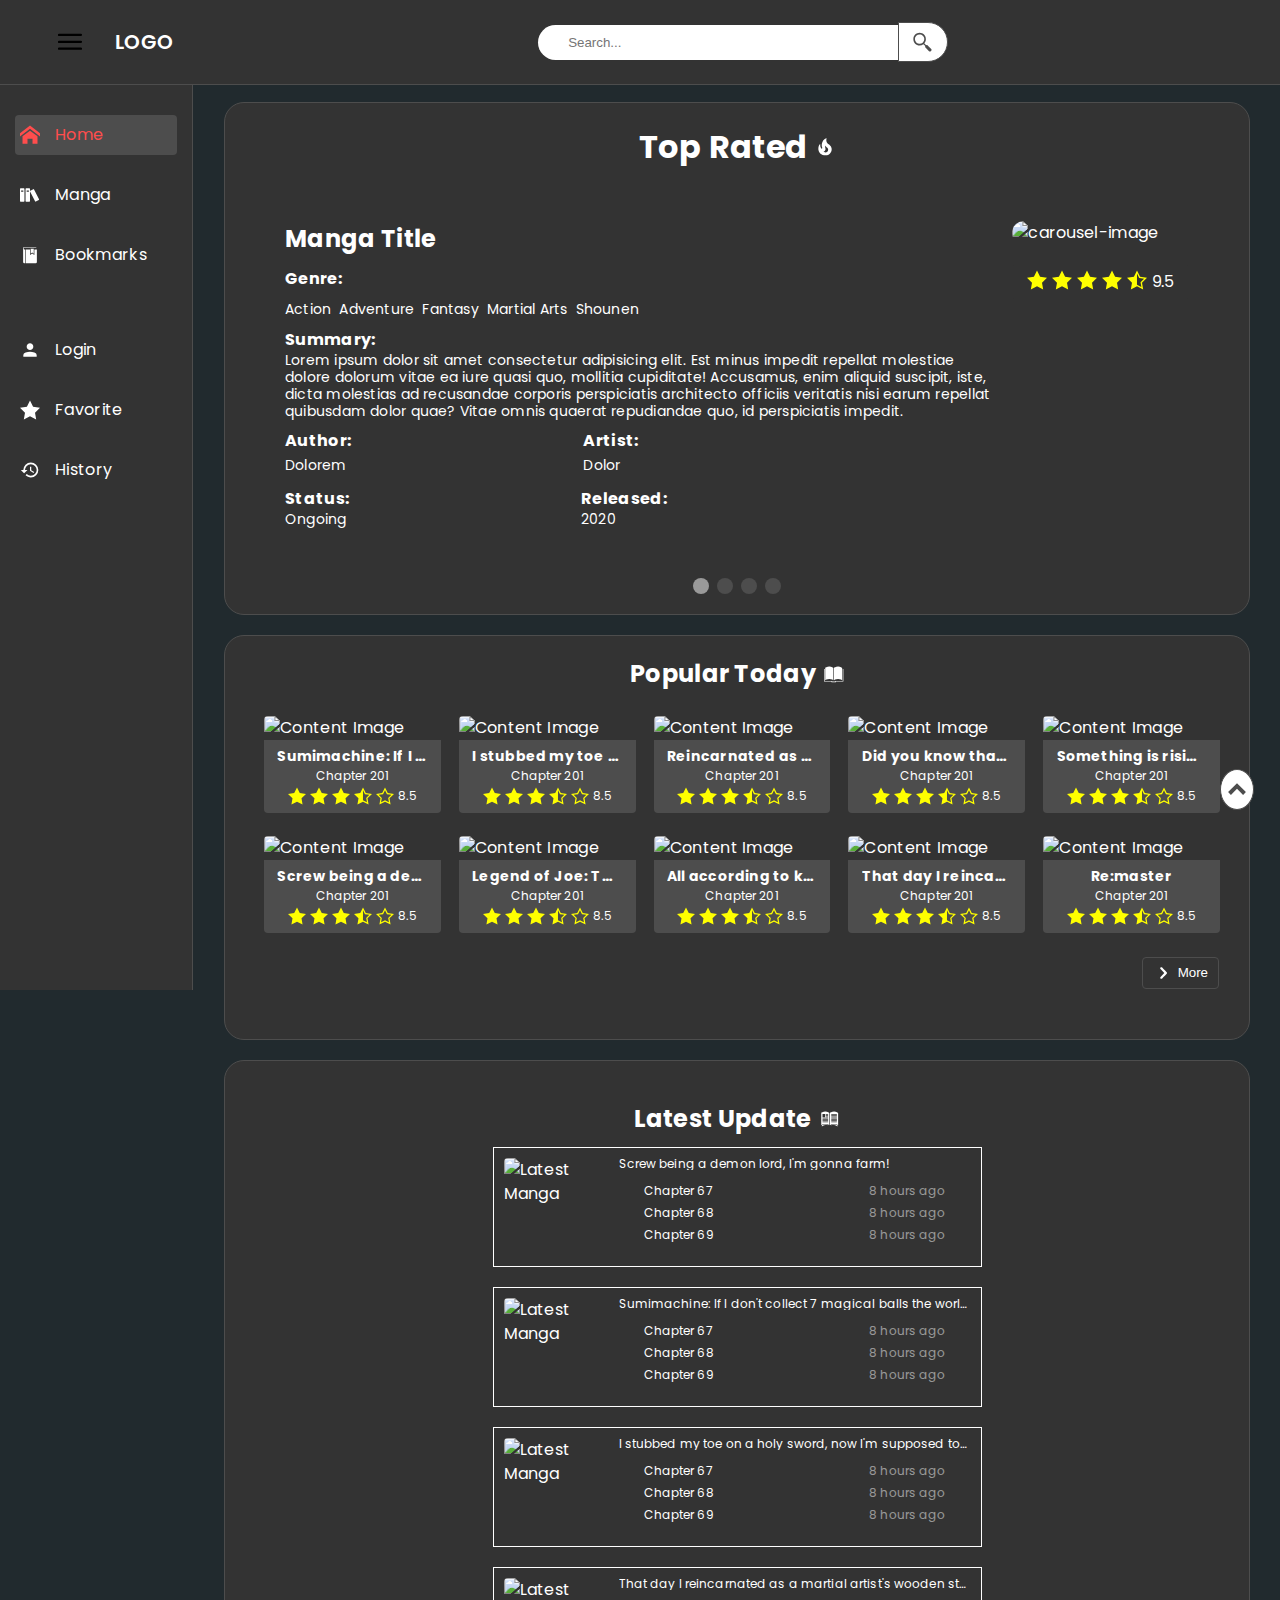
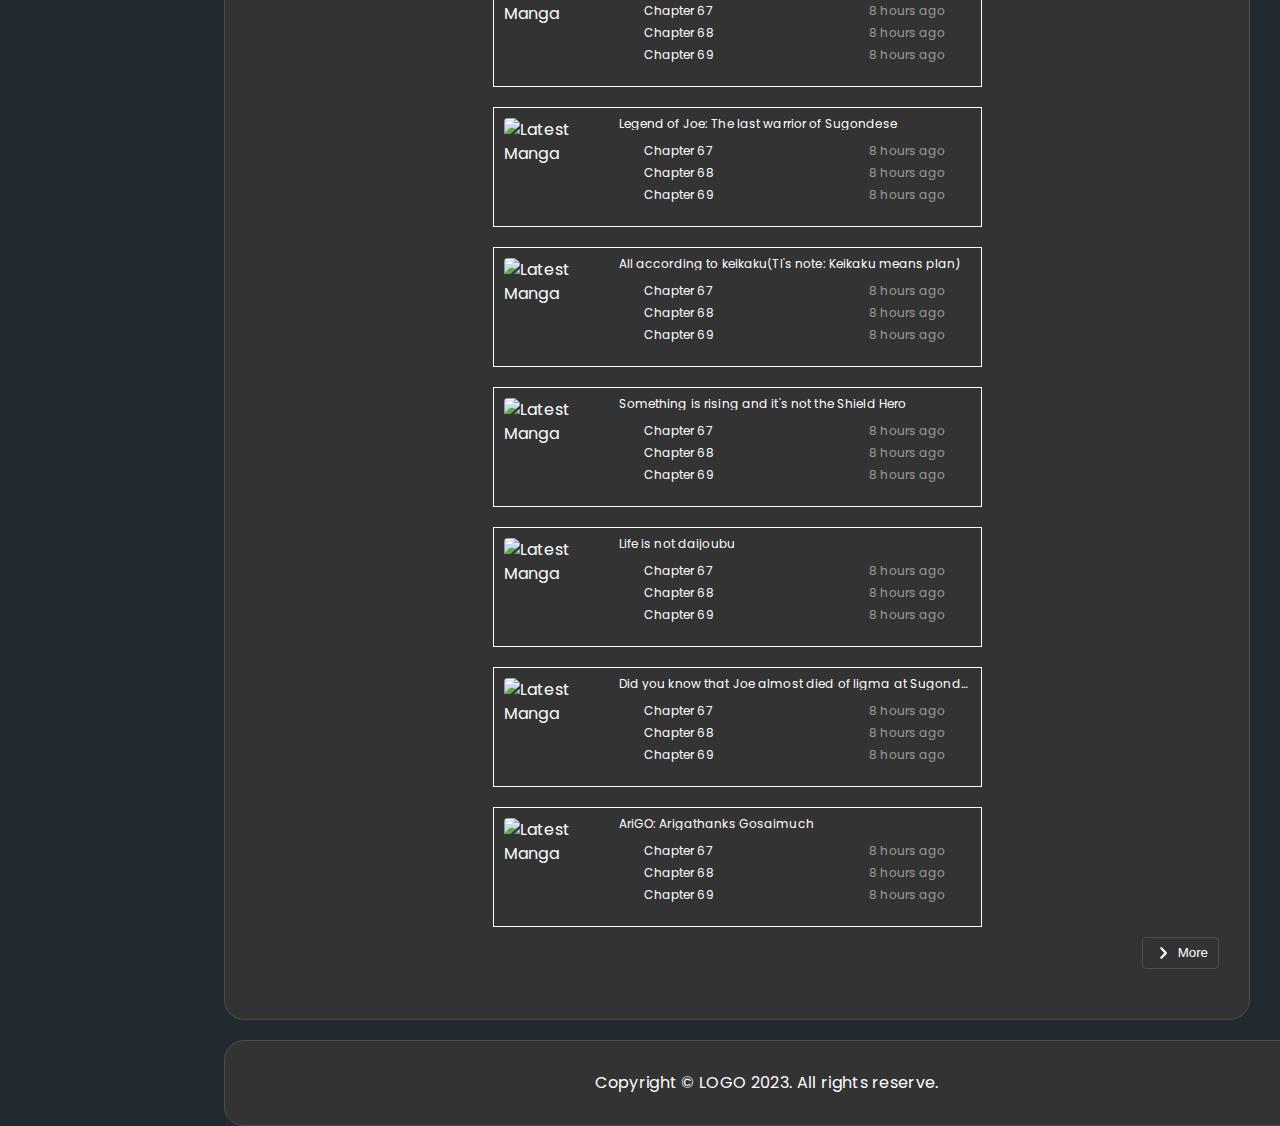
==== commit a8168ee2: "added some js/update styling" ====
--- a/index.html
+++ b/index.html
@@ -6,7 +6,7 @@
     <title>Manga Viewer</title>
     <link rel="stylesheet" href="https://cdnjs.cloudflare.com/ajax/libs/modern-normalize/2.0.0/modern-normalize.css"
     integrity="sha512-gA2Bvu0/hw4oj0Lp8ZHjK+o3S4BE5m8d/wNVy6ktKLhHKPpWLQwv9ixzuWirWOakoJqlBdePq2NhoCaUOQ5npQ=="
-    crossorigin="anonymous" referrerpolicy="no-referrer" />
+    crossorigin="anonymous" referrerpolicy="no-referrer">
     <link rel="preconnect" href="https://fonts.googleapis.com">
     <link rel="preconnect" href="https://fonts.gstatic.com" crossorigin>
     <link href="https://fonts.googleapis.com/css2?family=Poppins:wght@100;200;300;400;500;600;700&display=swap"
@@ -17,7 +17,7 @@
     <header>
         <div class="nav-container">
             <nav class="navbar">
-                <button class="navbar-button">
+                <button class="navbar-button" id="navMenu">
                     <svg class="navbar-icon">
                         <use href="images/icon.svg#hamburger"></use>
                     </svg>
@@ -52,9 +52,9 @@
             </div>
         </div>
         
-        <div class="login-modal is-hidden">
+        <div class="login-modal is-hidden" id="loginModal">
             <div class="login-modal-container">
-                <svg class="login-modal-icon">
+                <svg class="login-modal-icon" id="closeIcon">
                     <use href="images/icon.svg#close"></use>
                 </svg>
                 <h2 class="form-heading">
@@ -63,17 +63,17 @@
                 <div class="form-wrapper">
                     <form action="javascript: void(0);" method="POST" class="form">
                         <div class="input-wrapper">
-                            <label for="user-name" class="form-label">
+                            <label for="userName" class="form-label">
                                 <span>Username</span>
                             </label>
-                            <input type="text" class="user-name form-input" id="user-name" required>
+                            <input type="text" class="user-name form-input" id="userName" required>
                             <svg class="form-icon">
                                 <use href="images/icon.svg#person"></use>
                             </svg>
                         </div>
                         <div class="input-wrapper">
-                            <svg class="form-icon visible">
-                                <use href="images/icon.svg#eye-open"></use>
+                            <svg class="form-icon visible" id="visible">
+                                <use href="images/icon.svg#eye-open" id="passwordIcon"></use>
                             </svg>
                             <label for="password" class="form-label">
                                 <span>Password</span>
@@ -86,11 +86,11 @@
                         <button class="form-button" type="submit">Submit</button>
                     </form>
                 </div>
-                <span class="register">Don't have an account yet? <a href="#" class="register-link">Register</a></span>
+                <span class="register">Don't have an account yet? <a href="#" class="register-link" id="register">Register</a></span>
             </div>
         </div>
         
-        <div class="side-nav">
+        <div class="side-nav" id="sideNav">
             <div class="side-nav-container">
                 <nav class="side-navbar">
                     <ul class="side-navbar-list list">
@@ -124,7 +124,7 @@
                 <div class="side-nav-body">
                     <ul class="side-navbar-list list">
                         <li class="side-navbar-item">
-                            <a href="#" class="side-navbar-link link">
+                            <a href="javascript:void(0)" class="side-navbar-link link" id="openliModal">
                                 <svg class="side-navbar-icon">
                                     <use href="images/icon.svg#person"></use>
                                 </svg>
@@ -149,7 +149,6 @@
                         </li>
                     </ul>
                 </div>
-
             </div>
         </div>
     </header>
@@ -196,24 +195,24 @@
                                     <p class="medium-text">Lorem ipsum dolor sit amet consectetur adipisicing elit. Est minus impedit repellat molestiae dolore dolorum vitae ea iure quasi quo, mollitia cupiditate! Accusamus, enim aliquid suscipit, iste, dicta molestias ad recusandae corporis perspiciatis architecto officiis veritatis nisi earum repellat quibusdam dolor quae? Vitae omnis quaerat repudiandae quo, id perspiciatis impedit.</p>
                                 </div>
                                 <div class="carousel-manga-author">
-                                    <span>
+                                    <div>
                                         <h4>Author:</h4>
                                         <a href="#" class="author-link link medium-text">Dolorem</a>
-                                    </span>
-                                    <span>
+                                    </div>
+                                    <div>
                                         <h4>Artist:</h4>
                                         <a href="#" class="author-link link medium-text">Dolor</a>
-                                    </span>
+                                    </div>
                                 </div>
                                 <div class="carousel-manga-status">
-                                    <span>
+                                    <div>
                                         <h4>Status:</h4>
                                         <p class="medium-text">Ongoing</p>
-                                    </span>
-                                    <span>
+                                    </div>
+                                    <div>
                                         <h4>Released:</h4>
                                         <p class="medium-text">2020</p>
-                                    </span>
+                                    </div>
                                 </div>
                             </div>
                             <div class="carousel-manga-image">
@@ -244,7 +243,7 @@
                 </ul>
 
                 <div class="carousel-dot">
-                    <span class="dot"></span>
+                    <span class="dot active"></span>
                     <span class="dot"></span>
                     <span class="dot"></span>
                     <span class="dot"></span>
@@ -254,18 +253,18 @@
 
         <section class="content-container container section no-padding-top">
             <div class="content">
-                <span class="content-title">
+                <div class="content-title">
                     <h2 class="content-header">Popular Today
                     </h2>
                     <svg class="content-icon icon">
                         <use href="images/icon.svg#book-2"></use>
                     </svg>
-                </span>
+                </div>
                 <ul class="content-list list">
                     <li class="content-item">
                         <div class="content-wrapper">
                             <a href="manga.html" class="content-link link">
-                                <img src="https://fakeimg.pl/200x200?text=Manga Image" alt="Content Image" class="content-image image">
+                                <img src="https://fakeimg.pl/200x200?text=Manga-Image" alt="Content Image" class="content-image image">
                                 <div class="content-details">
                                     <h5 class="medium-text manga-title">Sumimachine: If I don't collect 7 magical balls the world is going to end???</h5>
                                     <p class="small-text content-manga-chapter">Chapter 201</p>
@@ -294,7 +293,7 @@
                     <li class="content-item">
                         <div class="content-wrapper">
                             <a href="manga.html" class="content-link link">
-                                <img src="https://fakeimg.pl/200x200?text=Manga Image" alt="Content Image" class="content-image image">
+                                <img src="https://fakeimg.pl/200x200?text=Manga-Image" alt="Content Image" class="content-image image">
                                 <div class="content-details">
                                     <h5 class="medium-text manga-title">I stubbed my toe on a holy sword, now I'm supposed to save the world!?</h5>
                                     <p class="small-text content-manga-chapter">Chapter 201</p>
@@ -323,7 +322,7 @@
                     <li class="content-item">
                         <div class="content-wrapper">
                             <a href="manga.html" class="content-link link">
-                                <img src="https://fakeimg.pl/200x200?text=Manga Image" alt="Content Image" class="content-image image">
+                                <img src="https://fakeimg.pl/200x200?text=Manga-Image" alt="Content Image" class="content-image image">
                                 <div class="content-details">
                                     <h5 class="medium-text manga-title">Reincarnated as the MC's friend's distant cousin's cousin</h5>
                                     <p class="small-text content-manga-chapter">Chapter 201</p>
@@ -352,7 +351,7 @@
                     <li class="content-item">
                         <div class="content-wrapper">
                             <a href="manga.html" class="content-link link">
-                                <img src="https://fakeimg.pl/200x200?text=Manga Image" alt="Content Image" class="content-image image">
+                                <img src="https://fakeimg.pl/200x200?text=Manga-Image" alt="Content Image" class="content-image image">
                                 <div class="content-details">
                                     <h5 class="medium-text manga-title">Did you know that Joe almost died of ligma at Sugondese???</h5>
                                     <p class="small-text content-manga-chapter">Chapter 201</p>
@@ -381,7 +380,7 @@
                     <li class="content-item">
                         <div class="content-wrapper">
                             <a href="manga.html" class="content-link link">
-                                <img src="https://fakeimg.pl/200x200?text=Manga Image" alt="Content Image" class="content-image image">
+                                <img src="https://fakeimg.pl/200x200?text=Manga-Image" alt="Content Image" class="content-image image">
                                 <div class="content-details">
                                     <h5 class="medium-text manga-title">Something is rising and it's not the Shield Hero</h5>
                                     <p class="small-text content-manga-chapter">Chapter 201</p>
@@ -410,7 +409,7 @@
                     <li class="content-item">
                         <div class="content-wrapper">
                             <a href="manga.html" class="content-link link">
-                                <img src="https://fakeimg.pl/200x200?text=Manga Image" alt="Content Image" class="content-image image">
+                                <img src="https://fakeimg.pl/200x200?text=Manga-Image" alt="Content Image" class="content-image image">
                                 <div class="content-details">
                                     <h5 class="medium-text manga-title">Screw being a demon lord, I'm gonna farm!</h5>
                                     <p class="small-text content-manga-chapter">Chapter 201</p>
@@ -439,7 +438,7 @@
                     <li class="content-item">
                         <div class="content-wrapper">
                             <a href="manga.html" class="content-link link">
-                                <img src="https://fakeimg.pl/200x200?text=Manga Image" alt="Content Image" class="content-image image">
+                                <img src="https://fakeimg.pl/200x200?text=Manga-Image" alt="Content Image" class="content-image image">
                                 <div class="content-details">
                                     <h5 class="medium-text manga-title">Legend of Joe: The last warrior of Sugondese</h5>
                                     <p class="small-text content-manga-chapter">Chapter 201</p>
@@ -468,7 +467,7 @@
                     <li class="content-item">
                         <div class="content-wrapper">
                             <a href="manga.html" class="content-link link">
-                                <img src="https://fakeimg.pl/200x200?text=Manga Image" alt="Content Image" class="content-image image">
+                                <img src="https://fakeimg.pl/200x200?text=Manga-Image" alt="Content Image" class="content-image image">
                                 <div class="content-details">
                                     <h5 class="medium-text manga-title">All according to keikaku(Tl's note: Keikaku means plan)</h5>
                                     <p class="small-text content-manga-chapter">Chapter 201</p>
@@ -497,7 +496,7 @@
                     <li class="content-item">
                         <div class="content-wrapper">
                             <a href="manga.html" class="content-link link">
-                                <img src="https://fakeimg.pl/200x200?text=Manga Image" alt="Content Image" class="content-image image">
+                                <img src="https://fakeimg.pl/200x200?text=Manga-Image" alt="Content Image" class="content-image image">
                                 <div class="content-details">
                                     <h5 class="medium-text manga-title">That day I reincarnated as a martial artist's wooden staff</h5>
                                     <p class="small-text content-manga-chapter">Chapter 201</p>
@@ -526,7 +525,7 @@
                     <li class="content-item">
                         <div class="content-wrapper">
                             <a href="manga.html" class="content-link link">
-                                <img src="https://fakeimg.pl/200x200?text=Manga Image" alt="Content Image" class="content-image image">
+                                <img src="https://fakeimg.pl/200x200?text=Manga-Image" alt="Content Image" class="content-image image">
                                 <div class="content-details">
                                     <h5 class="medium-text manga-title">Re:master</h5>
                                     <p class="small-text content-manga-chapter">Chapter 201</p>
@@ -567,23 +566,23 @@
 
         <section class="latest-update container section no-padding-top">
             <div class="latest-update-wrapper">
-                <span class="latest-update-title">
+                <div class="latest-update-title">
                     <h2 class="latest-updater-heading">Latest Update</h2>
                     <svg class="icon">
                         <use href="images/icon.svg#book"></use>
                     </svg>
-                </span>
+                </div>
                 <ul class="latest-update-list list">
                     <li class="latest-update-item">
                         <a href="manga-description.html" class="link">
-                            <img src="https://fakeimg.pl/200x200?text=Manga Image" alt="Latest Manga" class="latest-update-image image">
+                            <img src="https://fakeimg.pl/200x200?text=Manga-Image" alt="Latest Manga" class="latest-update-image image">
                         </a>
                         <div class="latest-manga-wrapper">
-                            <span class="latest-manga-title medium-text">
+                            <span class="latest-manga-title small-text">
                                 <a href="manga-description.html" class="link">
-                                    <h5 class="latest-manga-heading">
+                                    <span class="latest-manga-heading">
                                         Screw being a demon lord, I'm gonna farm!
-                                    </h5>
+                                    </span>
                                 </a>
                             </span>
                             <ul class="latest-manga-list list small-text">
@@ -616,14 +615,14 @@
                     </li>
                     <li class="latest-update-item">
                         <a href="manga-description.html" class="link">
-                            <img src="https://fakeimg.pl/200x200?text=Manga Image" alt="Latest Manga" class="latest-update-image image">
+                            <img src="https://fakeimg.pl/200x200?text=Manga-Image" alt="Latest Manga" class="latest-update-image image">
                         </a>
                         <div class="latest-manga-wrapper">
-                            <span class="latest-manga-title medium-text">
+                            <span class="latest-manga-title small-text">
                                 <a href="manga-description.html" class="link">
-                                 <h5 class="latest-manga-heading">
-                                        Sumimachine: If I don't collect 7 magical balls the world is going to end???
-                                    </h5>
+                                    <span class="latest-manga-heading">
+                                            Sumimachine: If I don't collect 7 magical balls the world is going to end???
+                                    </span>
                                 </a>
                             </span>
                             <ul class="latest-manga-list list small-text">
@@ -656,14 +655,14 @@
                     </li>
                     <li class="latest-update-item">
                         <a href="manga-description.html" class="link">
-                            <img src="https://fakeimg.pl/200x200?text=Manga Image" alt="Latest Manga" class="latest-update-image image">
+                            <img src="https://fakeimg.pl/200x200?text=Manga%20Image" alt="Latest Manga" class="latest-update-image image">
                         </a>
                         <div class="latest-manga-wrapper">
-                            <span class="latest-manga-title medium-text">
+                            <span class="latest-manga-title small-text">
                                 <a href="manga-description.html" class="link">
-                                    <h5 class="latest-manga-heading">
+                                    <span class="latest-manga-heading">
                                         I stubbed my toe on a holy sword, now I'm supposed to save the world!?
-                                    </h5>
+                                    </span>
                                 </a>
                             </span>
                             <ul class="latest-manga-list list small-text">
@@ -696,14 +695,14 @@
                     </li>
                     <li class="latest-update-item">
                         <a href="manga-description.html" class="link">
-                            <img src="https://fakeimg.pl/200x200?text=Manga Image" alt="Latest Manga" class="latest-update-image image">
+                            <img src="https://fakeimg.pl/200x200?text=Manga-Image" alt="Latest Manga" class="latest-update-image image">
                         </a>
                         <div class="latest-manga-wrapper">
-                            <span class="latest-manga-title medium-text">
+                            <span class="latest-manga-title small-text">
                                 <a href="manga-description.html" class="link">
-                                    <h5 class="latest-manga-heading">
+                                    <span class="latest-manga-heading">
                                         That day I reincarnated as a martial artist's wooden staff
-                                    </h5>
+                                    </span>
                                 </a>
                             </span>
                             <ul class="latest-manga-list list small-text">
@@ -736,14 +735,14 @@
                     </li>
                     <li class="latest-update-item">
                         <a href="manga-description.html" class="link">
-                            <img src="https://fakeimg.pl/200x200?text=Manga Image" alt="Latest Manga" class="latest-update-image image">
+                            <img src="https://fakeimg.pl/200x200?text=Manga-Image" alt="Latest Manga" class="latest-update-image image">
                         </a>
                         <div class="latest-manga-wrapper">
-                            <span class="latest-manga-title medium-text">
+                            <span class="latest-manga-title small-text">
                                 <a href="manga-description.html" class="link">
-                                    <h5 class="latest-manga-heading">
+                                    <span class="latest-manga-heading">
                                         Legend of Joe: The last warrior of Sugondese
-                                    </h5>
+                                    </span>
                                 </a>
                             </span>
                             <ul class="latest-manga-list list small-text">
@@ -776,14 +775,14 @@
                     </li>
                     <li class="latest-update-item">
                         <a href="manga-description.html" class="link">
-                            <img src="https://fakeimg.pl/200x200?text=Manga Image" alt="Latest Manga" class="latest-update-image image">
+                            <img src="https://fakeimg.pl/200x200?text=Manga-Image" alt="Latest Manga" class="latest-update-image image">
                         </a>
                         <div class="latest-manga-wrapper">
-                            <span class="latest-manga-title medium-text">
+                            <span class="latest-manga-title small-text">
                                 <a href="manga-description.html" class="link">
-                                    <h5 class="latest-manga-heading">
+                                    <span class="latest-manga-heading">
                                         All according to keikaku(Tl's note: Keikaku means plan)
-                                    </h5>
+                                    </span>
                                 </a>
                             </span>
                             <ul class="latest-manga-list list small-text">
@@ -816,14 +815,14 @@
                     </li>
                     <li class="latest-update-item">
                         <a href="manga-description.html" class="link">
-                            <img src="https://fakeimg.pl/200x200?text=Manga Image" alt="Latest Manga" class="latest-update-image image">
+                            <img src="https://fakeimg.pl/200x200?text=Manga-Image" alt="Latest Manga" class="latest-update-image image">
                         </a>
                         <div class="latest-manga-wrapper">
-                            <span class="latest-manga-title medium-text">
+                            <span class="latest-manga-title small-text">
                                 <a href="manga-description.html" class="link">
-                                    <h5 class="latest-manga-heading">
+                                    <span class="latest-manga-heading">
                                         Something is rising and it's not the Shield Hero
-                                    </h5>
+                                    </span>
                                 </a>
                             </span>
                             <ul class="latest-manga-list list small-text">
@@ -856,14 +855,14 @@
                     </li>
                     <li class="latest-update-item">
                         <a href="manga-description.html" class="link">
-                            <img src="https://fakeimg.pl/200x200?text=Manga Image" alt="Latest Manga" class="latest-update-image image">
+                            <img src="https://fakeimg.pl/200x200?text=Manga-Image" alt="Latest Manga" class="latest-update-image image">
                         </a>
                         <div class="latest-manga-wrapper">
-                            <span class="latest-manga-title medium-text">
+                            <span class="latest-manga-title small-text">
                                 <a href="manga-description.html" class="link">
-                                    <h5 class="latest-manga-heading">
+                                    <span class="latest-manga-heading">
                                         Life is not daijoubu
-                                    </h5>
+                                    </span>
                                 </a>
                             </span>
                             <ul class="latest-manga-list list small-text">
@@ -896,14 +895,14 @@
                     </li>
                     <li class="latest-update-item">
                         <a href="manga-description.html" class="link">
-                            <img src="https://fakeimg.pl/200x200?text=Manga Image" alt="Latest Manga" class="latest-update-image image">
+                            <img src="https://fakeimg.pl/200x200?text=Manga-Image" alt="Latest Manga" class="latest-update-image image">
                         </a>
                         <div class="latest-manga-wrapper">
-                            <span class="latest-manga-title medium-text">
+                            <span class="latest-manga-title small-text">
                                 <a href="manga-description.html" class="link">
-                                    <h5 class="latest-manga-heading">
+                                    <span class="latest-manga-heading">
                                         Did you know that Joe almost died of ligma at Sugondese???
-                                    </h5>
+                                    </span>
                                 </a>
                             </span>
                             <ul class="latest-manga-list list small-text">
@@ -936,14 +935,14 @@
                     </li>
                     <li class="latest-update-item">
                         <a href="manga-description.html" class="link">
-                            <img src="https://fakeimg.pl/200x200?text=Manga Image" alt="Latest Manga" class="latest-update-image image">
+                            <img src="https://fakeimg.pl/200x200?text=Manga-Image" alt="Latest Manga" class="latest-update-image image">
                         </a>
                         <div class="latest-manga-wrapper">
-                            <span class="latest-manga-title medium-text">
+                            <span class="latest-manga-title small-text">
                                 <a href="manga-description.html" class="link">
-                                    <h5 class="latest-manga-heading">
+                                    <span class="latest-manga-heading">
                                         AriGO: Arigathanks Gosaimuch
-                                    </h5>
+                                    </span>
                                 </a>
                             </span>
                             <ul class="latest-manga-list list small-text">
@@ -986,6 +985,14 @@
             </div>
         </section>
     </main>
+    
+    <div class="goto-top">
+        <a href="#" class="goto-top-link link">
+            <svg class="goto-top-icon">
+                <use href="images/icon.svg#up"></use>
+            </svg>
+        </a>
+    </div>
 
     <footer>
         <section class="footer-container container">
@@ -993,12 +1000,7 @@
         </section>
     </footer>
 
-    <div class="goto-top">
-        <a href="#" class="goto-top-link link">
-            <svg class="goto-top-icon">
-                <use href="images/icon.svg#up"></use>
-            </svg>
-        </a>
-    </div>
+    <script src="js/hamburger.js"></script>
+    <script src="js/login.js"></script>
 </body>
 </html>--- a/css/styles.css
+++ b/css/styles.css
@@ -32,6 +32,12 @@
     letter-spacing: 0.32px;
     color: var(--White);
     background-color: var(--Blue);
+    -ms-overflow-style: none;
+    scrollbar-width: none;
+}
+
+body::-webkit-scrollbar {
+    display: none;
 }
 
 .medium-text {
@@ -55,6 +61,10 @@
     background-color: var(--Dark-grey);
 }
 
+.centered {
+    margin-left: auto;
+    margin-right: auto;
+}
 .list {
     list-style: none;
 }
@@ -232,6 +242,7 @@
     width: 15%;
     position: fixed;
     top: 0;
+    overflow: hidden;
 }
 
 .side-nav-container {
@@ -290,12 +301,12 @@
 
 .login-modal-container {
     position: relative;
-    top: 20%;
+    top: 15%;
     left: 40%;
     width: 500px;
     background: var(--Dark-grey); 
     border-radius: 15px; 
-    border: 1px solid var(--Dark-grey-transparent);
+    border: 1px solid var(--White-transparent);
     padding: 20px;
 }
 
@@ -311,6 +322,10 @@
     cursor: pointer;
 }
 
+.login-modal-icon:hover {
+    background-color: var(--Grey);
+}
+
 .form-heading {
     text-align: center;
 }
@@ -360,8 +375,7 @@
     cursor: pointer;
 }
 
-.form-button:hover,
-.login-modal-icon:hover {
+.form-button:hover {
     background-color: var(--Light-red);
     color: var(--White);
 }
@@ -498,7 +512,8 @@
     cursor: pointer;
 }
 
-.dot:hover {
+.dot:hover,
+.active {
     background-color: var(--White-transparent);
 }
 
@@ -518,6 +533,10 @@
     padding: 10px 0;
     row-gap: 15px;
     column-gap: 10px;
+}
+
+.content-item {
+    width: calc(100% / 5 - 10px);
 }
 
 .content-title {
@@ -627,7 +646,8 @@
 .latest-update-item {
     display: flex;
     column-gap: 15px;
-    width: 48%;
+    /* width: 48%; */
+    width: calc(100% / 2 - 25px);
     overflow: hidden;
     padding: 10px;
     border: 1px solid var(--White);
@@ -651,6 +671,7 @@
 }
 
 .latest-manga-heading {
+    display: block;
     white-space: nowrap;
     text-overflow: ellipsis;
     overflow: hidden;
@@ -707,7 +728,8 @@
 }
 
 .bookmark-button {
-    align-self: start;
+    display: flex;
+    justify-content: center;
     padding: 8px;
     border-radius: 4px;
     border: 1px solid var(--Dark-grey);
@@ -715,6 +737,10 @@
     background-color: var(--Grey);
     width: 100%;
     cursor: pointer;
+}
+
+.bookmark-checkbox {
+    display: none;
 }
 
 .bookmark-icon {
@@ -726,7 +752,7 @@
     fill: currentColor;
 }
 
-.bookmark-button:hover {
+.bookmark-checkbox:checked~.bookmark-button {
     color: var(--Light-red);
     background-color: var(--Dark-grey);
     border: 1px solid var(--Grey);
@@ -850,7 +876,7 @@
     border: 1px solid var(--White-transparent);
 }
 
-.chapter-item span {
+.chapter-item div {
     display: flex;
     justify-content: space-between;
     align-items: center;
@@ -996,8 +1022,46 @@
     gap: 10px;
 }
 
-.toolbar {
-    display: flex;
+.user-reply-wrapper {
+    display: none;
+    align-items: stretch;
+    justify-content: start;
+    gap: 10px;
+}
+
+.user-reply {
+    display: flex;
+    flex-wrap: wrap;
+    width: 100%;
+    justify-content: end;
+    gap: 10px;
+}
+
+.user-reply-textbox {
+    padding: 8px 0 4px 0;
+    color: var(--White);
+    background-color: var(--Dark-grey);
+    border-bottom: 1px solid var(--White);
+    border-top: transparent;
+    border-left: transparent;
+    border-right: transparent;
+    width: 100%;
+}
+
+.user-reply-button,
+.post-reply-button {
+    padding: 5px;
+    color: var(--White);
+    background-color: var(--Dark-grey);
+    border: 1px solid var(--Grey);
+    border-radius: 4px;
+}
+
+.user-reply-button:hover,
+.post-reply-button:hover {
+    cursor: pointer;
+    background-color: var(--Grey);
+    border: 1px solid var(--White);
 }
 
 .toolbar-form {
@@ -1037,21 +1101,52 @@
     background-color: var(--Grey);
 }
 
-.reply-dropdown {
-    display: flex;
-    justify-content: start;
-    align-items: center;
-    cursor: pointer;
+.rep-num {
+    display: flex;
+    align-items: center;
+    width: 10%;
+}
+
+.rep-num:hover {
+    cursor: pointer;
+    color: var(--Light-red);
 }
 
 .reply-dropdown.open .icon {
     transform: rotate(180deg);
 }
 
-.replies-wrapper {
+.post-replies-wrapper {
     display: flex;
     gap: 10px;
 }
+
+.post-reply-container {
+    display: none;
+    align-items: stretch;
+    justify-content: start;
+    gap: 10px;
+}
+
+.post-reply-wrapper {
+    display: flex;
+    flex-wrap: wrap;
+    width: 100%;
+    justify-content: end;
+    gap: 10px;
+}
+
+.post-reply-textbox {
+    padding: 8px 0 4px 0;
+    color: var(--White);
+    background-color: var(--Dark-grey);
+    border-bottom: 1px solid var(--White);
+    border-top: transparent;
+    border-left: transparent;
+    border-right: transparent;
+    width: 100%;
+}
+
 /* End of Manga Description */
 
 /* Manga List Page */
@@ -1065,6 +1160,7 @@
     flex-direction: column;
     justify-content: center;
     align-items: center;
+    position: relative;
     row-gap: 15px;
     margin: 0 25px;
 }
@@ -1097,6 +1193,16 @@
 
 .table-data {
     padding: 8px;
+}
+
+.table-link {
+    display: block;
+    width: 100%;
+    padding: 2px;
+}
+
+.table-link:hover {
+    color: var(--Light-red);
 }
 
 tbody tr:nth-child(even) {
@@ -1144,7 +1250,7 @@
     
 }
 
-.advance-search {
+.advance-search-button {
     display: inline-flex;
     justify-content: center;
     align-items: center;
@@ -1157,16 +1263,142 @@
     background-color: var(--Dark-grey);
 }
 
-.advance-search:hover,
-.advance-search:focus,
+.advance-search-button:hover,
+.advance-search-button:focus,
 .filter-button:focus,
 .filter-button:hover, 
 .pagination-link:hover,
 .pagination-link:focus {
-    /* color: var(--Light-red); */
     border: 1px solid var(--White-transparent);
     background-color: var(--Grey);
     cursor: pointer;
+}
+
+.advance-search {
+    display: none;
+    position: absolute;
+    top: 110%;
+    left: 0.1%;
+    width: 91.4%;
+    padding: 10px;
+    border: 1px solid var(--White-transparent);
+    background-color: var(--Dark-grey);
+    z-index: 2;
+}
+
+.section-heading {
+    text-align: center;
+    border: 1px solid var(--White-transparent);
+    cursor: pointer;
+    padding: 5px;
+}
+
+.search-genre {
+    display: none;
+}
+
+.search-genre-container {
+    display: flex;
+    flex-wrap: wrap;
+    justify-content: center;
+    align-items: center;
+    gap: 10px 5px;
+    padding: 8px 0;
+    border: 1px solid var(--White-transparent);
+    border-top: none;
+    border-bottom: none;
+}
+.search-genre-wrapper {
+    width: calc(100% / 4 - 8px);
+}
+
+.genre-checkbox,
+.search-genre-label .icon {
+    display: none;
+}
+
+.search-genre-label:hover,
+.genre-checkbox:checked ~ .search-genre-label {
+    color: var(--Light-red);
+    border: 1px solid var(--White-transparent);
+}
+
+.genre-checkbox:checked~.search-genre-label .icon {
+    display: inline-block;
+    width: 16px;
+    height: 16px;
+}
+
+.search-genre-label {
+    display: flex;
+    justify-content: space-between;
+    align-items: center;
+    border: 1px solid var(--Grey);
+    padding: 5px;
+    cursor: pointer;
+}
+
+.search-manga {
+    display: block;
+    padding: 8px;
+    border: 1px solid var(--White-transparent);
+    border-top: none;
+}
+
+.section-heading:hover {
+    color: var(--Light-red);
+    background-color: var(--Grey);
+
+}
+.search-manga-wrapper {
+    display: flex;
+    flex-wrap: wrap;
+    justify-content: center;
+    gap: 10px;
+}
+
+.search-box {
+    position: relative;
+    width: calc(100% / 2 - 10px);
+}
+
+.search-box .icon {
+    position: absolute;
+    top: 25%;
+    left: 10px;
+    color: currentColor;
+}
+
+.text-box {
+    color: var(--White);
+    background-color: var(--Dark-grey);
+    border: 1px solid var(--Grey);
+    width: 100%;
+    padding: 8px 8px 8px 35px;  
+}
+
+.text-box:hover,  
+.text-box:focus  {
+    background-color: var(--Grey);
+    border: 1px solid var(--White-transparent);
+}
+.section-three {
+    margin-top: 8px;
+    text-align: right;
+}
+
+.adv-search-button {
+    padding: 5px 10px;
+    cursor: pointer;
+    color: var(--White);
+    background-color: var(--Dark-grey);
+    border-radius: 4px;
+    border: 1px solid var(--Grey);
+}
+
+.adv-search-button:hover {
+    background-color: var(--Grey);
+    border: 1px solid var(--White-transparent);
 }
 
 .filter-button {
@@ -1182,15 +1414,16 @@
 }
 
 .table-filter-wrapper {
-    width: 100%;
-    display: flex;
+    display: none;
+    width: 100%;
+    position: relative;
     justify-content: space-evenly;
     border: 1px solid var(--Grey);
     padding: 10px;
     column-gap: 15px;
 }
 
-.table-filter {
+.table-filter-button {
     display: flex;
     align-items: center;
     justify-content: space-between;
@@ -1201,10 +1434,75 @@
     border: 1px solid var(--Grey);
 }
 
-.table-filter:hover {
+.table-filter-button:hover {
     background-color: var(--Grey);
     border: 1px solid var(--White-transparent);
     cursor: pointer;
+}
+
+.table-filter {
+    display: none;
+    margin: 10px;
+    padding: 10px;
+    width: 31.8%;
+    height: 280%;
+    overflow-x: auto;
+    position: absolute;
+    top: 40px;
+    background-color: var(--Dark-grey);
+    border: 1px solid var(--Grey);
+    -ms-overflow-style: none;
+    scrollbar-width: none;
+}
+
+.table-filter::-webkit-scrollbar {
+    display: none;
+}
+.sort-filter {    
+    left: 0;
+}
+
+.genre-filter {    
+    left: 33.2%;
+}
+
+.status-filter {    
+    left: 66.35%;
+}
+
+.table-filter-item {
+    display: flex;
+    justify-content: space-between;
+    align-items: center;
+    padding: 2px;
+}
+
+.table-filter-item label {
+    display: flex;
+    align-items: center;
+    gap: 12px;
+    width: 100%;
+    cursor: pointer;
+}
+
+.table-filter-item:hover,
+.filter-radio:checked ~ .table-filter.item.label {
+    color: var(--Light-red);
+    background-color: var(--Grey-transparent);    
+}
+
+.filter-checkbox, 
+.filter-radio {
+    display: none;
+}
+
+.filter-checkbox:checked ~ .icon.check,
+.filter-radio:checked ~ .icon.check {
+    visibility: visible;
+}
+
+.icon.check {
+    visibility: hidden;
 }
 
 .table-footer {
@@ -1275,6 +1573,10 @@
 
 .bookmark {
     display: none;
+}
+
+.bookmark:checked ~ .bookmark-label {
+    color: var(--Light-red);
 }
 
 .bookmark-label {
@@ -1418,3 +1720,7 @@
     width: 32px;
     height: 32px;
 }
+
+@media (min-width: 768px) and (max-width: 1157px) {
+
+}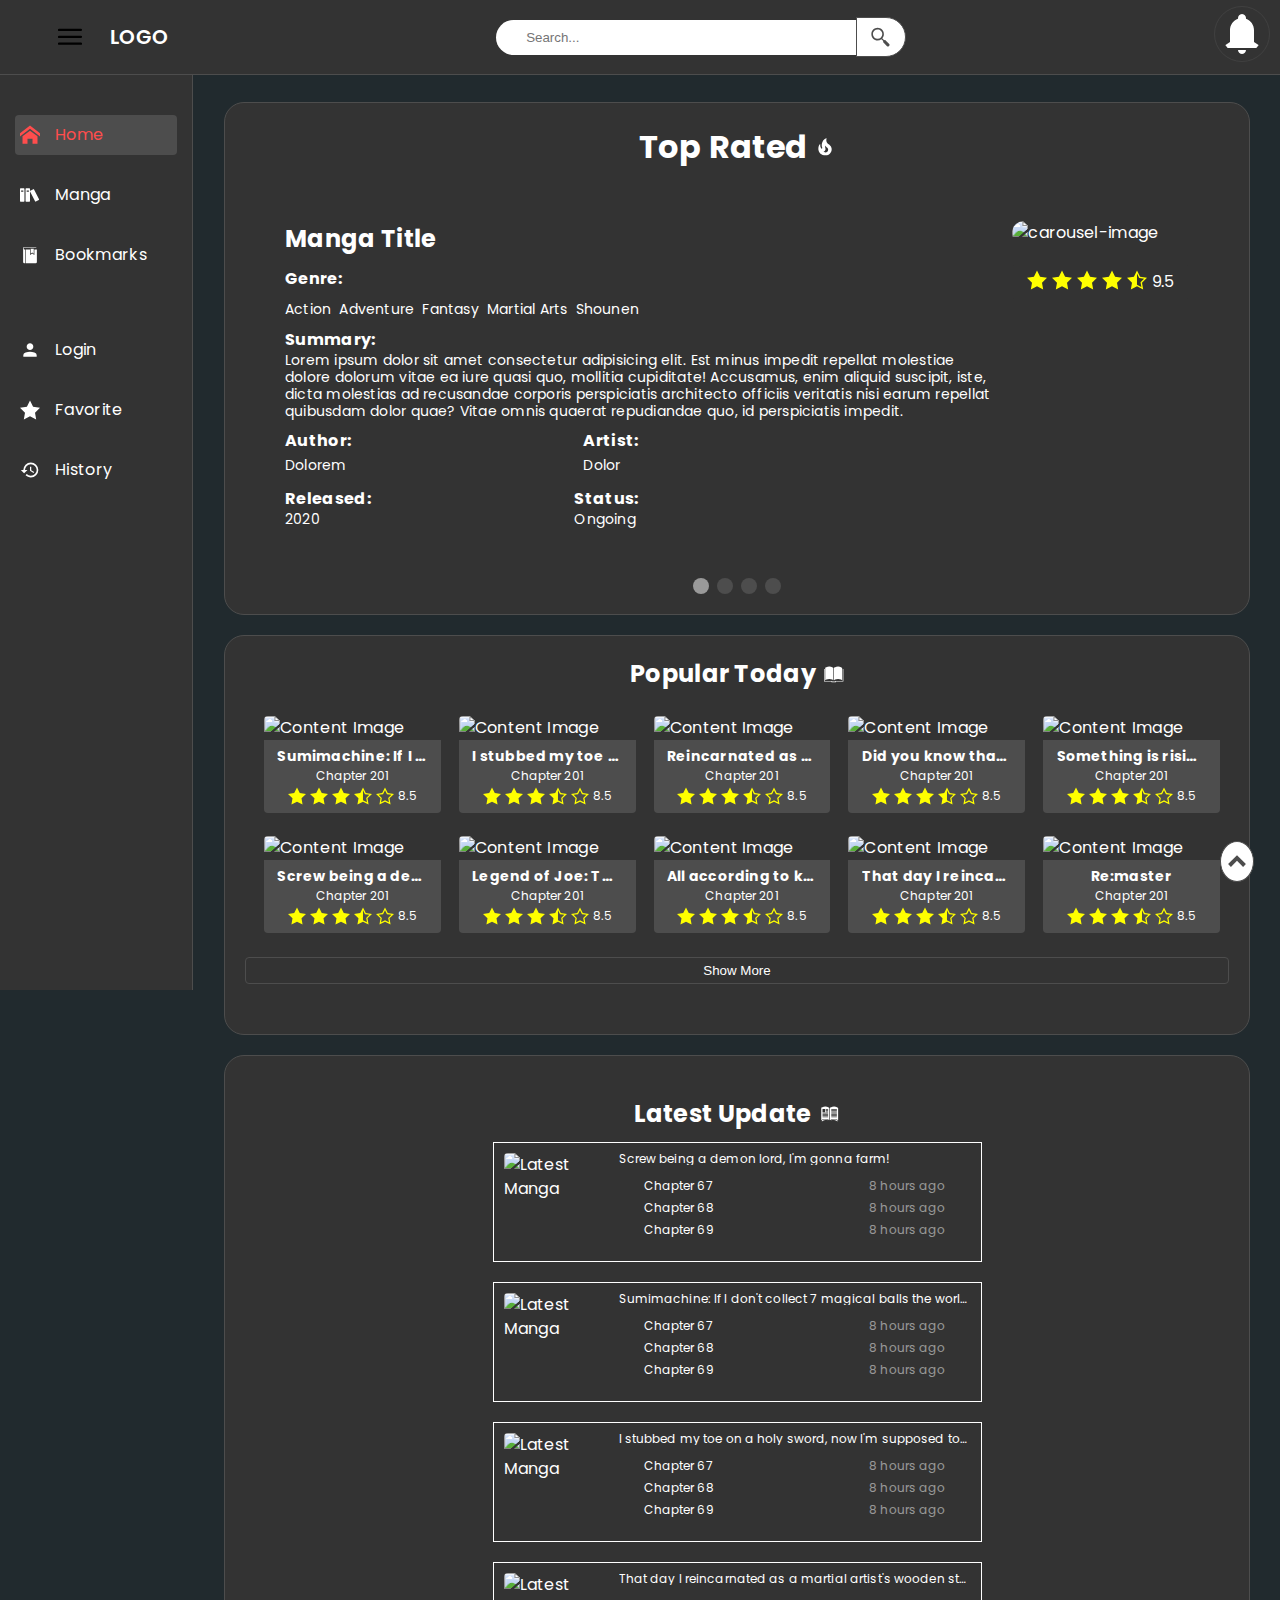
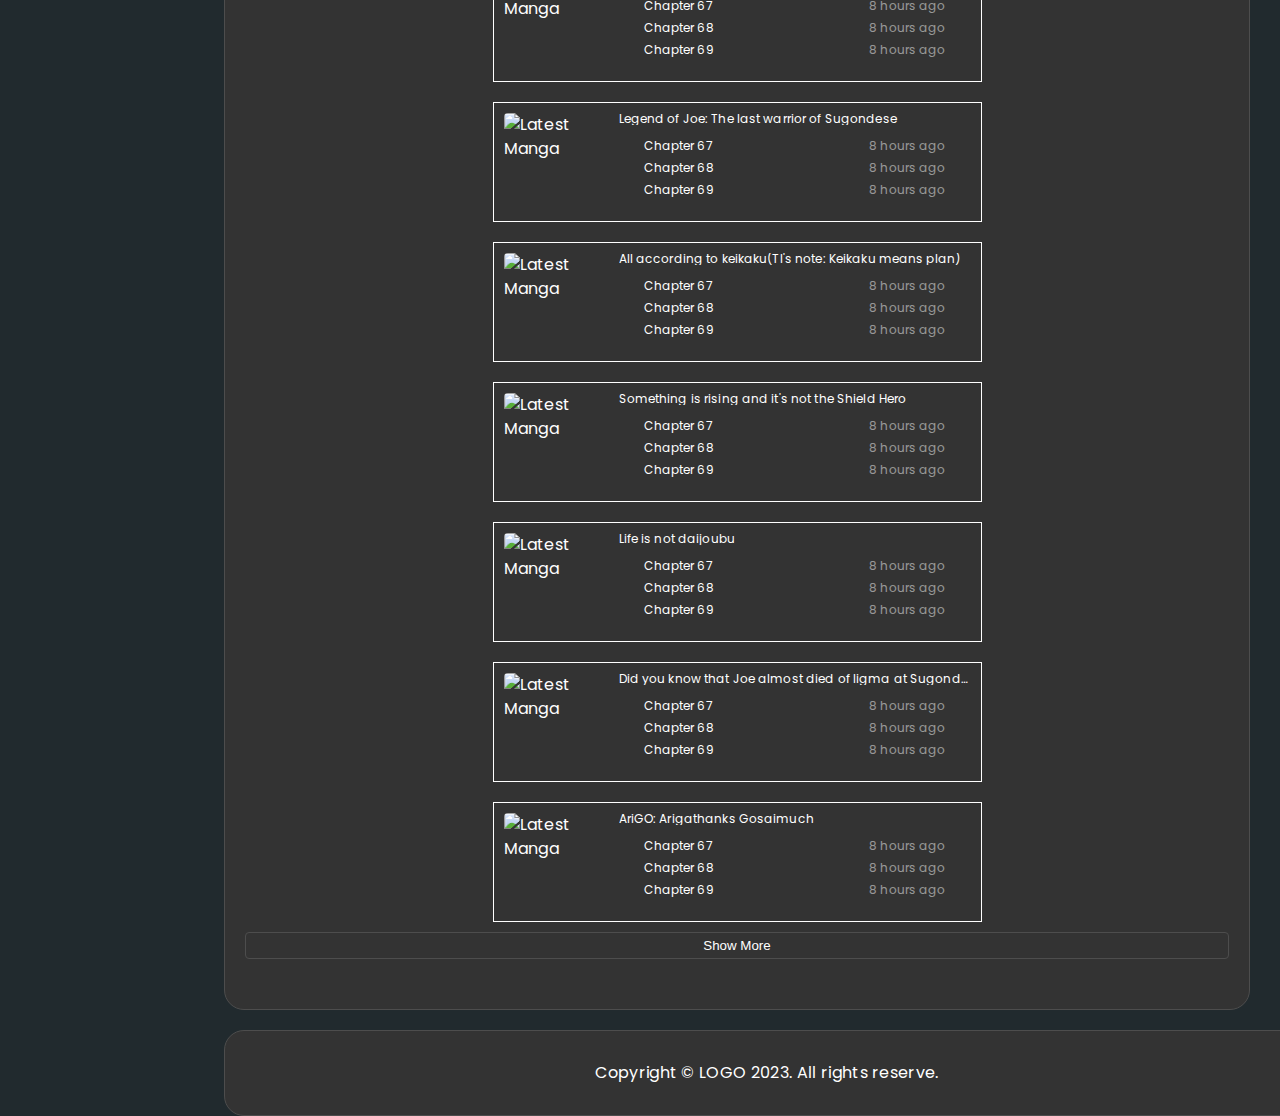
==== commit 5104ea79: "update js/style" ====
--- a/index.html
+++ b/index.html
@@ -16,18 +16,18 @@
 <body>
     <header>
         <div class="nav-container">
-            <nav class="navbar">
+            <div class="navbar">
                 <button class="navbar-button" id="navMenu">
                     <svg class="navbar-icon">
                         <use href="images/icon.svg#hamburger"></use>
                     </svg>
                 </button>
                 <a href="#" class="logo link">LOGO</a>
-            </nav>
+            </div>
             
             <form action="javascript:void(0);" class="nav-form">
                 <label class="nav-label">
-                    <input type="text" class="nav-search-bar" placeholder="Search..." required>
+                    <input type="text" class="nav-search-bar" name="nav-search" placeholder="Search..." required>
                 </label>
                 <button class="nav-form-button">
                     <svg class="icon">
@@ -36,28 +36,71 @@
                 </button>
             </form>
 
-            <div class="dropdown nav-button" tabindex="0">
-                <svg class="icon">
-                    <use href="images/icon.svg#person"></use>
-                </svg>
-
-                <div class="dropdown-content">
-                    <div class="dropdown-container">
-                        <a href="#" class="dropdown-link link">Light mode/ Dark mode</a>
-                        <a href="#" class="dropdown-link link">Login/ Signup</a>
-                        <a href="#" class="dropdown-link link">Bookmarks</a>
-                        <a href="#" class="dropdown-link link">Settings</a>
-                    </div>
+            <div class="nav-button-wrapper">
+                <div class="notification-wrapper">
+                    <svg class="icon bell">
+                        <use href="images/icon.svg#notif"></use>
+                    </svg>
+                </div>
+                <div class="profile-picture-wrapper" id="profilePicture">
+                    <img src="https://fakeimg.pl/200x200?text=Profile-picture" alt="Profile Picture" class="image profile-picture">
                 </div>
             </div>
+        </div>
+
+        <div class="profile-container" id="profileContainer">
+            <ul class="profile-list list">
+                <li class="profile-item">
+                    <div class="profile-user">
+                        <img src="https://fakeimg.pl/200x200?text=Profile-picture" alt="Profile Picture" class="image profile-picture">
+                        <a href="javascript:void(0);" class="link">
+                            <p class="profile-name">Zed S. Naught</p>
+                        </a>
+                    </div>
+                </li>
+                <li class="profile-item">
+                    <div class="profile-settings">
+                        <svg class="icon">
+                            <use href="images/icon.svg#settings"></use>
+                        </svg>
+                        <a href="javascript:void(0);" class="link">Settings</a>
+                    </div>
+                </li>
+                <li class="profile-item">
+                    <div class="profile-display-mode" id="toggleTheme">
+                        <input type="checkbox" class="profile-checkbox" name="profile-checkbox" id="profileCB">
+                        <div class="profile-display">
+                            <svg class="icon">
+                                <use href="images/icon.svg#dark"></use>
+                            </svg>
+                            Dark Mode
+                        </div>
+                        <label class="profile-theme" for="profileCB">
+                        </label>
+                    </div>
+                </li>
+                <li class="profile-item">
+                    <div class="profile-logout">
+                        <svg class="icon">
+                            <use href="images/icon.svg#logout"></use>
+                        </svg>
+                        <div>
+                            Logout
+                        </div>
+                    </div>
+                </li>
+            </ul>
         </div>
         
         <div class="login-modal is-hidden" id="loginModal">
             <div class="login-modal-container">
-                <svg class="login-modal-icon" id="closeIcon">
+                <svg class="login-modal-icon icon" id="closeIcon">
                     <use href="images/icon.svg#close"></use>
                 </svg>
                 <h2 class="form-heading">
+                    <svg class="icon">
+                        <use href="images/icon.svg#person"></use>
+                    </svg>
                     Login
                 </h2>
                 <div class="form-wrapper">
@@ -66,30 +109,555 @@
                             <label for="userName" class="form-label">
                                 <span>Username</span>
                             </label>
-                            <input type="text" class="user-name form-input" id="userName" required>
-                            <svg class="form-icon">
+                            <input type="text" class="user-name form-input" id="userName" required autocomplete="off">
+                            <svg class="icon form-icon">
                                 <use href="images/icon.svg#person"></use>
                             </svg>
                         </div>
                         <div class="input-wrapper">
-                            <svg class="form-icon visible" id="visible">
+                            <svg class="icon form-icon visible" id="visible">
                                 <use href="images/icon.svg#eye-open" id="passwordIcon"></use>
                             </svg>
                             <label for="password" class="form-label">
                                 <span>Password</span>
                             </label>
-                            <input type="password" class="password form-input" id="password" required>
-                            <svg class="form-icon">
+                            <input type="password" class="password form-input" id="password" required autocomplete="off">
+                            <svg class="icon form-icon">
                                 <use href="images/icon.svg#key"></use>
                             </svg>
                         </div>
-                        <button class="form-button" type="submit">Submit</button>
+                        <button class="form-button" type="submit">Login</button>
                     </form>
                 </div>
                 <span class="register">Don't have an account yet? <a href="#" class="register-link" id="register">Register</a></span>
             </div>
         </div>
         
+        <div class="register-modal" id="registerModal">
+            <div class="register-modal-container">
+                <svg class="register-modal-icon icon" id="regClose">
+                    <use href="images/icon.svg#close"></use>
+                </svg>
+                <h2 class="form-heading">
+                    <svg class="icon">
+                        <use href="images/icon.svg#person"></use>
+                    </svg>
+                    Register
+                </h2>
+                <div class="form-wrapper">
+                    <form action="javascript: void(0);" method="POST" class="form">
+                        <div class="input-wrapper">
+                            <label for="regUserName" class="form-label">
+                                <span>Username</span>
+                            </label>
+                            <input type="text" class="reg-user-name form-input" name="reg-input" id="regUserName" required>
+                            <svg class="icon form-icon">
+                                <use href="images/icon.svg#person"></use>
+                            </svg>
+                        </div>
+                        <div class="input-wrapper">
+                            <label for="regEmail" class="form-label">
+                                <span>Email</span>
+                            </label>
+                            <input type="email" class="user-name form-input" name="reg-input" id="regEmail" required>
+                            <svg class="icon form-icon">
+                                <use href="images/icon.svg#email"></use>
+                            </svg>
+                        </div>
+                        <div class="password-wrapper">
+                            <div class="input-wrapper">
+                                <svg class="icon form-icon reg-visible" id="regVisible">
+                                    <use href="images/icon.svg#eye-open" id="regPassIcon"></use>
+                                </svg>
+                                <label for="regPword" class="form-label">
+                                    <span>Password</span>
+                                </label>
+                                <input type="password" class="password form-input" name="reg-input" id="regPword" required autocomplete="off">
+                                <svg class="icon form-icon">
+                                    <use href="images/icon.svg#key"></use>
+                                </svg>
+                            </div>
+                            <div class="input-wrapper">
+                                <svg class="icon form-icon reg-visible" id="regVisible2">
+                                    <use href="images/icon.svg#eye-open" id="regPassIcon2"></use>
+                                </svg>
+                                <label for="regPword2" class="form-label">
+                                    <span>Repeat Password</span>
+                                </label>
+                                <input type="password" class="password form-input" name="reg-input" id="regPword2" required autocomplete="off">
+                                <svg class="icon form-icon">
+                                    <use href="images/icon.svg#key"></use>
+                                </svg>
+                            </div>
+                        </div>
+                        <button class="form-button" type="submit">Register</button>
+                    </form>
+                </div>
+            </div>
+        </div>
+        
+        <div class="accordion-modal" id="accordionModal">
+            <div class="accordion-modal-container">
+                <div class="accordion-modal-header">
+                    <svg class="accordion icon" id="accordionClose">
+                        <use href="images/icon.svg#close"></use>
+                    </svg>
+                </div>
+                <div class="accordion-wrapper fav">
+                    <div class="accordion-header fav" id="favHeader">
+                        <svg class="icon">
+                            <use href="images/icon.svg#star"></use>
+                        </svg>
+                        <h2 class="accordion-heading">
+                            Favorite
+                        </h2>
+                        <svg class="plus icon">
+                            <use href="images/icon.svg#plus"></use>
+                        </svg>
+                    </div>
+                    <div class="accordion-content fav"  id="favContent">
+                        <div class="accordion-filter">
+                            <button class="accordion-filter-one">Sort by</button>
+                            <button class="accordion-filter-two">Status</button>
+                        </div>
+                        <ul class="accordion-content-list list">
+                            <li class="accordion-content-item">
+                                <div class="fav-manga-image">
+                                    <a href="manga.html" class="accordion-content-link link">
+                                        <img src="https://fakeimg.pl/200x200?text=Manga-Image" alt="Manga Image" class="image">
+                                    </a>
+                                </div>
+                                <div class="fav-manga-details">
+                                    <div class="fav-manga-title">
+                                        <h4>
+                                            Manga Title
+                                        </h4>
+                                        <p class="medium-text">
+                                            Somethings is rising and it's not the Shield Hero!!!
+                                        </p>
+                                    </div>
+                                    <div class="fav-manga-chapter">
+                                        <div>
+                                            <h4>Last Read</h4>
+                                            <p class="medium-text">Chapter 32</p>
+                                        </div>
+                                        <div>
+                                            <h4>Latest Chapter</h4>
+                                            <p class="medium-text">Chapter 33</p>
+                                        </div>
+                                    </div>
+                                    <div class="fav-manga-status">
+                                        <div>
+                                            <h4>Status</h4>
+                                            <p class="medium-text">Currently Reading</p>
+                                        </div>
+                                        <div>
+                                            <h4>Time Posted</h4>
+                                            <p class="medium-text">Just Now</p>
+                                        </div>
+                                    </div>
+                                    <div class="fav-manga-buttons">
+                                        <button class="fav-manga-button">Unfavorite</button><button class="fav-manga-button">Reading</button>
+                                    </div>
+                                </div>
+                            </li>
+                            <li class="accordion-content-item">
+                                <div class="fav-manga-image">
+                                    <a href="manga.html" class="accordion-content-link link">
+                                        <img src="https://fakeimg.pl/200x200?text=Manga-Image" alt="Manga Image" class="image">
+                                    </a>
+                                </div>
+                                <div class="fav-manga-details">
+                                    <div class="fav-manga-title">
+                                        <h4>
+                                            Manga Title
+                                        </h4>
+                                        <p class="medium-text">
+                                            Somethings is rising and it's not the Shield Hero!!!
+                                        </p>
+                                    </div>
+                                    <div class="fav-manga-chapter">
+                                        <div>
+                                            <h4>Last Read</h4>
+                                            <p class="medium-text">Chapter 32</p>
+                                        </div>
+                                        <div>
+                                            <h4>Latest Chapter</h4>
+                                            <p class="medium-text">Chapter 33</p>
+                                        </div>
+                                    </div>
+                                    <div class="fav-manga-status">
+                                        <div>
+                                            <h4>Status</h4>
+                                            <p class="medium-text">Currently Reading</p>
+                                        </div>
+                                        <div>
+                                            <h4>Time Posted</h4>
+                                            <p class="medium-text">Just Now</p>
+                                        </div>
+                                    </div>
+                                    <div class="fav-manga-buttons">
+                                        <button class="fav-manga-button">Unfavorite</button><button class="fav-manga-button">Reading</button>
+                                    </div>
+                                </div>
+                            </li>
+                            <li class="accordion-content-item">
+                                <a href="manga.html" class="accordion-content-link link">
+                                    Something is rising and it's not the Shield Hero!!!
+                                </a>
+                                <p>Chapter 69</p>
+                            </li>
+                            <li class="accordion-content-item">
+                                <div class="fav-manga-image">
+                                    <a href="manga.html" class="accordion-content-link link">
+                                        <img src="https://fakeimg.pl/200x200?text=Manga-Image" alt="Manga Image" class="image">
+                                    </a>
+                                </div>
+                                <div class="fav-manga-details">
+                                    <div class="fav-manga-title">
+                                        <h4>
+                                            Manga Title
+                                        </h4>
+                                        <p class="medium-text">
+                                            Somethings is rising and it's not the Shield Hero!!!
+                                        </p>
+                                    </div>
+                                    <div class="fav-manga-chapter">
+                                        <div>
+                                            <h4>Last Read</h4>
+                                            <p class="medium-text">Chapter 32</p>
+                                        </div>
+                                        <div>
+                                            <h4>Latest Chapter</h4>
+                                            <p class="medium-text">Chapter 33</p>
+                                        </div>
+                                    </div>
+                                    <div class="fav-manga-status">
+                                        <div>
+                                            <h4>Status</h4>
+                                            <p class="medium-text">Currently Reading</p>
+                                        </div>
+                                        <div>
+                                            <h4>Time Posted</h4>
+                                            <p class="medium-text">Just Now</p>
+                                        </div>
+                                    </div>
+                                    <div class="fav-manga-buttons">
+                                        <button class="fav-manga-button">Unfavorite</button><button class="fav-manga-button">Reading</button>
+                                    </div>
+                                </div>
+                            </li>
+                            <li class="accordion-content-item">
+                                <div class="fav-manga-image">
+                                    <a href="manga.html" class="accordion-content-link link">
+                                        <img src="https://fakeimg.pl/200x200?text=Manga-Image" alt="Manga Image" class="image">
+                                    </a>
+                                </div>
+                                <div class="fav-manga-details">
+                                    <div class="fav-manga-title">
+                                        <h4>
+                                            Manga Title
+                                        </h4>
+                                        <p class="medium-text">
+                                            Somethings is rising and it's not the Shield Hero!!!
+                                        </p>
+                                    </div>
+                                    <div class="fav-manga-chapter">
+                                        <div>
+                                            <h4>Last Read</h4>
+                                            <p class="medium-text">Chapter 32</p>
+                                        </div>
+                                        <div>
+                                            <h4>Latest Chapter</h4>
+                                            <p class="medium-text">Chapter 33</p>
+                                        </div>
+                                    </div>
+                                    <div class="fav-manga-status">
+                                        <div>
+                                            <h4>Status</h4>
+                                            <p class="medium-text">Currently Reading</p>
+                                        </div>
+                                        <div>
+                                            <h4>Time Posted</h4>
+                                            <p class="medium-text">Just Now</p>
+                                        </div>
+                                    </div>
+                                    <div class="fav-manga-buttons">
+                                        <button class="fav-manga-button">Unfavorite</button><button class="fav-manga-button">Reading</button>
+                                    </div>
+                                </div>
+                            </li>
+                            <li class="accordion-content-item">
+                                <div class="fav-manga-image">
+                                    <a href="manga.html" class="accordion-content-link link">
+                                        <img src="https://fakeimg.pl/200x200?text=Manga-Image" alt="Manga Image" class="image">
+                                    </a>
+                                </div>
+                                <div class="fav-manga-details">
+                                    <div class="fav-manga-title">
+                                        <h4>
+                                            Manga Title
+                                        </h4>
+                                        <p class="medium-text">
+                                            Somethings is rising and it's not the Shield Hero!!!
+                                        </p>
+                                    </div>
+                                    <div class="fav-manga-chapter">
+                                        <div>
+                                            <h4>Last Read</h4>
+                                            <p class="medium-text">Chapter 32</p>
+                                        </div>
+                                        <div>
+                                            <h4>Latest Chapter</h4>
+                                            <p class="medium-text">Chapter 33</p>
+                                        </div>
+                                    </div>
+                                    <div class="fav-manga-status">
+                                        <div>
+                                            <h4>Status</h4>
+                                            <p class="medium-text">Currently Reading</p>
+                                        </div>
+                                        <div>
+                                            <h4>Time Posted</h4>
+                                            <p class="medium-text">Just Now</p>
+                                        </div>
+                                    </div>
+                                    <div class="fav-manga-buttons">
+                                        <button class="fav-manga-button">Unfavorite</button><button class="fav-manga-button">Reading</button>
+                                    </div>
+                                </div>
+                            </li>
+                            <li class="accordion-content-item">
+                                <div class="fav-manga-image">
+                                    <a href="manga.html" class="accordion-content-link link">
+                                        <img src="https://fakeimg.pl/200x200?text=Manga-Image" alt="Manga Image" class="image">
+                                    </a>
+                                </div>
+                                <div class="fav-manga-details">
+                                    <div class="fav-manga-title">
+                                        <h4>
+                                            Manga Title
+                                        </h4>
+                                        <p class="medium-text">
+                                            Somethings is rising and it's not the Shield Hero!!!
+                                        </p>
+                                    </div>
+                                    <div class="fav-manga-chapter">
+                                        <div>
+                                            <h4>Last Read</h4>
+                                            <p class="medium-text">Chapter 32</p>
+                                        </div>
+                                        <div>
+                                            <h4>Latest Chapter</h4>
+                                            <p class="medium-text">Chapter 33</p>
+                                        </div>
+                                    </div>
+                                    <div class="fav-manga-status">
+                                        <div>
+                                            <h4>Status</h4>
+                                            <p class="medium-text">Currently Reading</p>
+                                        </div>
+                                        <div>
+                                            <h4>Time Posted</h4>
+                                            <p class="medium-text">Just Now</p>
+                                        </div>
+                                    </div>
+                                    <div class="fav-manga-buttons">
+                                        <button class="fav-manga-button">Unfavorite</button><button class="fav-manga-button">Reading</button>
+                                    </div>
+                                </div>
+                            </li>
+                            <li class="accordion-content-item">
+                                <div class="fav-manga-image">
+                                    <a href="manga.html" class="accordion-content-link link">
+                                        <img src="https://fakeimg.pl/200x200?text=Manga-Image" alt="Manga Image" class="image">
+                                    </a>
+                                </div>
+                                <div class="fav-manga-details">
+                                    <div class="fav-manga-title">
+                                        <h4>
+                                            Manga Title
+                                        </h4>
+                                        <p class="medium-text">
+                                            Somethings is rising and it's not the Shield Hero!!!
+                                        </p>
+                                    </div>
+                                    <div class="fav-manga-chapter">
+                                        <div>
+                                            <h4>Last Read</h4>
+                                            <p class="medium-text">Chapter 32</p>
+                                        </div>
+                                        <div>
+                                            <h4>Latest Chapter</h4>
+                                            <p class="medium-text">Chapter 33</p>
+                                        </div>
+                                    </div>
+                                    <div class="fav-manga-status">
+                                        <div>
+                                            <h4>Status</h4>
+                                            <p class="medium-text">Currently Reading</p>
+                                        </div>
+                                        <div>
+                                            <h4>Time Posted</h4>
+                                            <p class="medium-text">Just Now</p>
+                                        </div>
+                                    </div>
+                                    <div class="fav-manga-buttons">
+                                        <button class="fav-manga-button">Unfavorite</button><button class="fav-manga-button">Reading</button>
+                                    </div>
+                                </div>
+                            </li>
+                            <li class="accordion-content-item">
+                                <div class="fav-manga-image">
+                                    <a href="manga.html" class="accordion-content-link link">
+                                        <img src="https://fakeimg.pl/200x200?text=Manga-Image" alt="Manga Image" class="image">
+                                    </a>
+                                </div>
+                                <div class="fav-manga-details">
+                                    <div class="fav-manga-title">
+                                        <h4>
+                                            Manga Title
+                                        </h4>
+                                        <p class="medium-text">
+                                            Somethings is rising and it's not the Shield Hero!!!
+                                        </p>
+                                    </div>
+                                    <div class="fav-manga-chapter">
+                                        <div>
+                                            <h4>Last Read</h4>
+                                            <p class="medium-text">Chapter 32</p>
+                                        </div>
+                                        <div>
+                                            <h4>Latest Chapter</h4>
+                                            <p class="medium-text">Chapter 33</p>
+                                        </div>
+                                    </div>
+                                    <div class="fav-manga-status">
+                                        <div>
+                                            <h4>Status</h4>
+                                            <p class="medium-text">Currently Reading</p>
+                                        </div>
+                                        <div>
+                                            <h4>Time Posted</h4>
+                                            <p class="medium-text">Just Now</p>
+                                        </div>
+                                    </div>
+                                    <div class="fav-manga-buttons">
+                                        <button class="fav-manga-button">Unfavorite</button><button class="fav-manga-button">Reading</button>
+                                    </div>
+                                </div>
+                            </li>
+                            <li class="accordion-content-item">
+                                <div class="fav-manga-image">
+                                    <a href="manga.html" class="accordion-content-link link">
+                                        <img src="https://fakeimg.pl/200x200?text=Manga-Image" alt="Manga Image" class="image">
+                                    </a>
+                                </div>
+                                <div class="fav-manga-details">
+                                    <div class="fav-manga-title">
+                                        <h4>
+                                            Manga Title
+                                        </h4>
+                                        <p class="medium-text">
+                                            Somethings is rising and it's not the Shield Hero!!!
+                                        </p>
+                                    </div>
+                                    <div class="fav-manga-chapter">
+                                        <div>
+                                            <h4>Last Read</h4>
+                                            <p class="medium-text">Chapter 32</p>
+                                        </div>
+                                        <div>
+                                            <h4>Latest Chapter</h4>
+                                            <p class="medium-text">Chapter 33</p>
+                                        </div>
+                                    </div>
+                                    <div class="fav-manga-status">
+                                        <div>
+                                            <h4>Status</h4>
+                                            <p class="medium-text">Currently Reading</p>
+                                        </div>
+                                        <div>
+                                            <h4>Time Posted</h4>
+                                            <p class="medium-text">Just Now</p>
+                                        </div>
+                                    </div>
+                                    <div class="fav-manga-buttons">
+                                        <button class="fav-manga-button">Unfavorite</button><button class="fav-manga-button">Reading</button>
+                                    </div>
+                                </div>
+                            </li>
+                        </ul>
+                    </div>
+                    <div class="accordion-header his" id="hisHeader">
+                        <svg class="his icon">
+                            <use href="images/icon.svg#history"></use>
+                        </svg>
+                        <h2 class="accordion-heading">
+                            History
+                        </h2>
+                        <svg class="plus icon">
+                            <use href="images/icon.svg#plus"></use>
+                        </svg>
+                    </div>
+                    <div class="accordion-content his" id="hisContent">
+                        <ul class="accordion-content-list list">
+                            <li class="accordion-content-item">
+                                <a href="manga.html" class="accordion-content-link link">
+                                    Something is rising and it's not the Shield Hero!!!
+                                </a>
+                            </li>
+                            <li class="accordion-content-item">
+                                <a href="manga.html" class="accordion-content-link link">
+                                    Something is rising and it's not the Shield Hero!!!
+                                </a>
+                            </li>
+                            <li class="accordion-content-item">
+                                <a href="manga.html" class="accordion-content-link link">
+                                    Something is rising and it's not the Shield Hero!!!
+                                </a>
+                            </li>
+                            <li class="accordion-content-item">
+                                <a href="manga.html" class="accordion-content-link link">
+                                    Something is rising and it's not the Shield Hero!!!
+                                </a>
+                            </li>
+                            <li class="accordion-content-item">
+                                <a href="manga.html" class="accordion-content-link link">
+                                    Something is rising and it's not the Shield Hero!!!
+                                </a>
+                            </li>
+                            <li class="accordion-content-item">
+                                <a href="manga.html" class="accordion-content-link link">
+                                    Something is rising and it's not the Shield Hero!!!
+                                </a>
+                            </li>
+                            <li class="accordion-content-item">
+                                <a href="manga.html" class="accordion-content-link link">
+                                    Something is rising and it's not the Shield Hero!!!
+                                </a>
+                            </li>
+                            <li class="accordion-content-item">
+                                <a href="manga.html" class="accordion-content-link link">
+                                    Something is rising and it's not the Shield Hero!!!
+                                </a>
+                            </li>
+                            <li class="accordion-content-item">
+                                <a href="manga.html" class="accordion-content-link link">
+                                    Something is rising and it's not the Shield Hero!!!
+                                </a>
+                            </li>
+                            <li class="accordion-content-item">
+                                <a href="manga.html" class="accordion-content-link link">
+                                    Something is rising and it's not the Shield Hero!!!
+                                </a>
+                            </li>
+                        </ul>
+                    </div>
+                </div>
+            </div>
+        </div>
+
         <div class="side-nav" id="sideNav">
             <div class="side-nav-container">
                 <nav class="side-navbar">
@@ -132,7 +700,7 @@
                             </a>
                         </li>
                         <li class="side-navbar-item">
-                            <a href="#" class="side-navbar-link link">
+                            <a href="javascript:void(0);" class="side-navbar-link link" id="favorite">
                                 <svg class="side-navbar-icon">
                                     <use href="images/icon.svg#star"></use>
                                 </svg>
@@ -140,7 +708,7 @@
                             </a>
                         </li>
                         <li class="side-navbar-item">
-                            <a href="#" class="side-navbar-link link">
+                            <a href="javascript:void(0);" class="side-navbar-link link" id="history">
                                 <svg class="side-navbar-icon">
                                     <use href="images/icon.svg#history"></use>
                                 </svg>
@@ -206,12 +774,12 @@
                                 </div>
                                 <div class="carousel-manga-status">
                                     <div>
+                                        <h4>Released:</h4>
+                                        <p class="medium-text">2020</p>
+                                    </div>
+                                    <div>
                                         <h4>Status:</h4>
                                         <p class="medium-text">Ongoing</p>
-                                    </div>
-                                    <div>
-                                        <h4>Released:</h4>
-                                        <p class="medium-text">2020</p>
                                     </div>
                                 </div>
                             </div>
@@ -554,12 +1122,306 @@
                 </ul>
 
                 <div class="more-button-wrapper">
-                    <button class="more-button">
-                        <svg class="icon">
-                            <use href="images/icon.svg#next"></use>
-                        </svg>
-                        More
+                    <button class="more-button pop-button">
+                        Show More
                     </button>
+                </div>
+
+                <div class="more-content">
+                    <ul class="content-list list">
+                        <li class="content-item">
+                            <div class="content-wrapper">
+                                <a href="manga.html" class="content-link link">
+                                    <img src="https://fakeimg.pl/200x200?text=Manga-Image" alt="Content Image" class="content-image image">
+                                    <div class="content-details">
+                                        <h5 class="medium-text manga-title">Sumimachine: If I don't collect 7 magical balls the world is
+                                            going to end???</h5>
+                                        <p class="small-text content-manga-chapter">Chapter 201</p>
+                                        <span class="content-rating small-text">
+                                            <svg class="content-icon icon">
+                                                <use href="images/icon.svg#star"></use>
+                                            </svg>
+                                            <svg class="content-icon icon">
+                                                <use href="images/icon.svg#star"></use>
+                                            </svg>
+                                            <svg class="content-icon icon">
+                                                <use href="images/icon.svg#star"></use>
+                                            </svg>
+                                            <svg class="content-icon icon">
+                                                <use href="images/icon.svg#half-star"></use>
+                                            </svg>
+                                            <svg class="content-icon icon">
+                                                <use href="images/icon.svg#empty-star"></use>
+                                            </svg>
+                                            8.5
+                                        </span>
+                                    </div>
+                                </a>
+                            </div>
+                        </li>
+                        <li class="content-item">
+                            <div class="content-wrapper">
+                                <a href="manga.html" class="content-link link">
+                                    <img src="https://fakeimg.pl/200x200?text=Manga-Image" alt="Content Image" class="content-image image">
+                                    <div class="content-details">
+                                        <h5 class="medium-text manga-title">I stubbed my toe on a holy sword, now I'm supposed to save the
+                                            world!?</h5>
+                                        <p class="small-text content-manga-chapter">Chapter 201</p>
+                                        <span class="content-rating small-text">
+                                            <svg class="content-icon icon">
+                                                <use href="images/icon.svg#star"></use>
+                                            </svg>
+                                            <svg class="content-icon icon">
+                                                <use href="images/icon.svg#star"></use>
+                                            </svg>
+                                            <svg class="content-icon icon">
+                                                <use href="images/icon.svg#star"></use>
+                                            </svg>
+                                            <svg class="content-icon icon">
+                                                <use href="images/icon.svg#half-star"></use>
+                                            </svg>
+                                            <svg class="content-icon icon">
+                                                <use href="images/icon.svg#empty-star"></use>
+                                            </svg>
+                                            8.5
+                                        </span>
+                                    </div>
+                                </a>
+                            </div>
+                        </li>
+                        <li class="content-item">
+                            <div class="content-wrapper">
+                                <a href="manga.html" class="content-link link">
+                                    <img src="https://fakeimg.pl/200x200?text=Manga-Image" alt="Content Image" class="content-image image">
+                                    <div class="content-details">
+                                        <h5 class="medium-text manga-title">Reincarnated as the MC's friend's distant cousin's cousin</h5>
+                                        <p class="small-text content-manga-chapter">Chapter 201</p>
+                                        <span class="content-rating small-text">
+                                            <svg class="content-icon icon">
+                                                <use href="images/icon.svg#star"></use>
+                                            </svg>
+                                            <svg class="content-icon icon">
+                                                <use href="images/icon.svg#star"></use>
+                                            </svg>
+                                            <svg class="content-icon icon">
+                                                <use href="images/icon.svg#star"></use>
+                                            </svg>
+                                            <svg class="content-icon icon">
+                                                <use href="images/icon.svg#half-star"></use>
+                                            </svg>
+                                            <svg class="content-icon icon">
+                                                <use href="images/icon.svg#empty-star"></use>
+                                            </svg>
+                                            8.5
+                                        </span>
+                                    </div>
+                                </a>
+                            </div>
+                        </li>
+                        <li class="content-item">
+                            <div class="content-wrapper">
+                                <a href="manga.html" class="content-link link">
+                                    <img src="https://fakeimg.pl/200x200?text=Manga-Image" alt="Content Image" class="content-image image">
+                                    <div class="content-details">
+                                        <h5 class="medium-text manga-title">Did you know that Joe almost died of ligma at Sugondese???</h5>
+                                        <p class="small-text content-manga-chapter">Chapter 201</p>
+                                        <span class="content-rating small-text">
+                                            <svg class="content-icon icon">
+                                                <use href="images/icon.svg#star"></use>
+                                            </svg>
+                                            <svg class="content-icon icon">
+                                                <use href="images/icon.svg#star"></use>
+                                            </svg>
+                                            <svg class="content-icon icon">
+                                                <use href="images/icon.svg#star"></use>
+                                            </svg>
+                                            <svg class="content-icon icon">
+                                                <use href="images/icon.svg#half-star"></use>
+                                            </svg>
+                                            <svg class="content-icon icon">
+                                                <use href="images/icon.svg#empty-star"></use>
+                                            </svg>
+                                            8.5
+                                        </span>
+                                    </div>
+                                </a>
+                            </div>
+                        </li>
+                        <li class="content-item">
+                            <div class="content-wrapper">
+                                <a href="manga.html" class="content-link link">
+                                    <img src="https://fakeimg.pl/200x200?text=Manga-Image" alt="Content Image" class="content-image image">
+                                    <div class="content-details">
+                                        <h5 class="medium-text manga-title">Something is rising and it's not the Shield Hero</h5>
+                                        <p class="small-text content-manga-chapter">Chapter 201</p>
+                                        <span class="content-rating small-text">
+                                            <svg class="content-icon icon">
+                                                <use href="images/icon.svg#star"></use>
+                                            </svg>
+                                            <svg class="content-icon icon">
+                                                <use href="images/icon.svg#star"></use>
+                                            </svg>
+                                            <svg class="content-icon icon">
+                                                <use href="images/icon.svg#star"></use>
+                                            </svg>
+                                            <svg class="content-icon icon">
+                                                <use href="images/icon.svg#half-star"></use>
+                                            </svg>
+                                            <svg class="content-icon icon">
+                                                <use href="images/icon.svg#empty-star"></use>
+                                            </svg>
+                                            8.5
+                                        </span>
+                                    </div>
+                                </a>
+                            </div>
+                        </li>
+                        <li class="content-item">
+                            <div class="content-wrapper">
+                                <a href="manga.html" class="content-link link">
+                                    <img src="https://fakeimg.pl/200x200?text=Manga-Image" alt="Content Image" class="content-image image">
+                                    <div class="content-details">
+                                        <h5 class="medium-text manga-title">Screw being a demon lord, I'm gonna farm!</h5>
+                                        <p class="small-text content-manga-chapter">Chapter 201</p>
+                                        <span class="content-rating small-text">
+                                            <svg class="content-icon icon">
+                                                <use href="images/icon.svg#star"></use>
+                                            </svg>
+                                            <svg class="content-icon icon">
+                                                <use href="images/icon.svg#star"></use>
+                                            </svg>
+                                            <svg class="content-icon icon">
+                                                <use href="images/icon.svg#star"></use>
+                                            </svg>
+                                            <svg class="content-icon icon">
+                                                <use href="images/icon.svg#half-star"></use>
+                                            </svg>
+                                            <svg class="content-icon icon">
+                                                <use href="images/icon.svg#empty-star"></use>
+                                            </svg>
+                                            8.5
+                                        </span>
+                                    </div>
+                                </a>
+                            </div>
+                        </li>
+                        <li class="content-item">
+                            <div class="content-wrapper">
+                                <a href="manga.html" class="content-link link">
+                                    <img src="https://fakeimg.pl/200x200?text=Manga-Image" alt="Content Image" class="content-image image">
+                                    <div class="content-details">
+                                        <h5 class="medium-text manga-title">Legend of Joe: The last warrior of Sugondese</h5>
+                                        <p class="small-text content-manga-chapter">Chapter 201</p>
+                                        <span class="content-rating small-text">
+                                            <svg class="content-icon icon">
+                                                <use href="images/icon.svg#star"></use>
+                                            </svg>
+                                            <svg class="content-icon icon">
+                                                <use href="images/icon.svg#star"></use>
+                                            </svg>
+                                            <svg class="content-icon icon">
+                                                <use href="images/icon.svg#star"></use>
+                                            </svg>
+                                            <svg class="content-icon icon">
+                                                <use href="images/icon.svg#half-star"></use>
+                                            </svg>
+                                            <svg class="content-icon icon">
+                                                <use href="images/icon.svg#empty-star"></use>
+                                            </svg>
+                                            8.5
+                                        </span>
+                                    </div>
+                                </a>
+                            </div>
+                        </li>
+                        <li class="content-item">
+                            <div class="content-wrapper">
+                                <a href="manga.html" class="content-link link">
+                                    <img src="https://fakeimg.pl/200x200?text=Manga-Image" alt="Content Image" class="content-image image">
+                                    <div class="content-details">
+                                        <h5 class="medium-text manga-title">All according to keikaku(Tl's note: Keikaku means plan)</h5>
+                                        <p class="small-text content-manga-chapter">Chapter 201</p>
+                                        <span class="content-rating small-text">
+                                            <svg class="content-icon icon">
+                                                <use href="images/icon.svg#star"></use>
+                                            </svg>
+                                            <svg class="content-icon icon">
+                                                <use href="images/icon.svg#star"></use>
+                                            </svg>
+                                            <svg class="content-icon icon">
+                                                <use href="images/icon.svg#star"></use>
+                                            </svg>
+                                            <svg class="content-icon icon">
+                                                <use href="images/icon.svg#half-star"></use>
+                                            </svg>
+                                            <svg class="content-icon icon">
+                                                <use href="images/icon.svg#empty-star"></use>
+                                            </svg>
+                                            8.5
+                                        </span>
+                                    </div>
+                                </a>
+                            </div>
+                        </li>
+                        <li class="content-item">
+                            <div class="content-wrapper">
+                                <a href="manga.html" class="content-link link">
+                                    <img src="https://fakeimg.pl/200x200?text=Manga-Image" alt="Content Image" class="content-image image">
+                                    <div class="content-details">
+                                        <h5 class="medium-text manga-title">That day I reincarnated as a martial artist's wooden staff</h5>
+                                        <p class="small-text content-manga-chapter">Chapter 201</p>
+                                        <span class="content-rating small-text">
+                                            <svg class="content-icon icon">
+                                                <use href="images/icon.svg#star"></use>
+                                            </svg>
+                                            <svg class="content-icon icon">
+                                                <use href="images/icon.svg#star"></use>
+                                            </svg>
+                                            <svg class="content-icon icon">
+                                                <use href="images/icon.svg#star"></use>
+                                            </svg>
+                                            <svg class="content-icon icon">
+                                                <use href="images/icon.svg#half-star"></use>
+                                            </svg>
+                                            <svg class="content-icon icon">
+                                                <use href="images/icon.svg#empty-star"></use>
+                                            </svg>
+                                            8.5
+                                        </span>
+                                    </div>
+                                </a>
+                            </div>
+                        </li>
+                        <li class="content-item">
+                            <div class="content-wrapper">
+                                <a href="manga.html" class="content-link link">
+                                    <img src="https://fakeimg.pl/200x200?text=Manga-Image" alt="Content Image" class="content-image image">
+                                    <div class="content-details">
+                                        <h5 class="medium-text manga-title">Re:master</h5>
+                                        <p class="small-text content-manga-chapter">Chapter 201</p>
+                                        <span class="content-rating small-text">
+                                            <svg class="content-icon icon">
+                                                <use href="images/icon.svg#star"></use>
+                                            </svg>
+                                            <svg class="content-icon icon">
+                                                <use href="images/icon.svg#star"></use>
+                                            </svg>
+                                            <svg class="content-icon icon">
+                                                <use href="images/icon.svg#star"></use>
+                                            </svg>
+                                            <svg class="content-icon icon">
+                                                <use href="images/icon.svg#half-star"></use>
+                                            </svg>
+                                            <svg class="content-icon icon">
+                                                <use href="images/icon.svg#empty-star"></use>
+                                            </svg>
+                                            8.5
+                                        </span>
+                                    </div>
+                                </a>
+                            </div>
+                        </li>
+                    </ul>
                 </div>
             </div>
         </section>
@@ -975,18 +1837,420 @@
                     </li> 
                 </ul>
                 <div class="more-button-wrapper">
-                    <button class="more-button">
-                        <svg class="icon">
-                            <use href="images/icon.svg#next"></use>
-                        </svg>
-                        More
+                    <button class="more-button up-button">
+                        Show More
                     </button>
+                </div>
+                <div class="more-latest">
+                    <ul class="latest-update-list list">
+                        <li class="latest-update-item">
+                            <a href="manga-description.html" class="link">
+                                <img src="https://fakeimg.pl/200x200?text=Manga-Image" alt="Latest Manga" class="latest-update-image image">
+                            </a>
+                            <div class="latest-manga-wrapper">
+                                <span class="latest-manga-title small-text">
+                                    <a href="manga-description.html" class="link">
+                                        <span class="latest-manga-heading">
+                                            Screw being a demon lord, I'm gonna farm!
+                                        </span>
+                                    </a>
+                                </span>
+                                <ul class="latest-manga-list list small-text">
+                                    <li class="latest-manga-item">
+                                        <a href="manga.html" class="latest-manga-link link">
+                                            <span>
+                                                Chapter 67
+                                            </span>
+                                            <span class="time-updated">8 hours ago</span>
+                                        </a>
+                                    </li>
+                                    <li class="latest-manga-item">
+                                        <a href="manga.html" class="latest-manga-link link">
+                                            <span>
+                                                Chapter 68
+                                            </span>
+                                            <span class="time-updated">8 hours ago</span>
+                                        </a>
+                                    </li>
+                                    <li class="latest-manga-item">
+                                        <a href="manga.html" class="latest-manga-link link">
+                                            <span>
+                                                Chapter 69
+                                            </span>
+                                            <span class="time-updated">8 hours ago</span>
+                                        </a>
+                                    </li>
+                                </ul>
+                            </div>
+                        </li>
+                        <li class="latest-update-item">
+                            <a href="manga-description.html" class="link">
+                                <img src="https://fakeimg.pl/200x200?text=Manga-Image" alt="Latest Manga" class="latest-update-image image">
+                            </a>
+                            <div class="latest-manga-wrapper">
+                                <span class="latest-manga-title small-text">
+                                    <a href="manga-description.html" class="link">
+                                        <span class="latest-manga-heading">
+                                            Sumimachine: If I don't collect 7 magical balls the world is going to end???
+                                        </span>
+                                    </a>
+                                </span>
+                                <ul class="latest-manga-list list small-text">
+                                    <li class="latest-manga-item">
+                                        <a href="manga.html" class="latest-manga-link link">
+                                            <span>
+                                                Chapter 67
+                                            </span>
+                                            <span class="time-updated">8 hours ago</span>
+                                        </a>
+                                    </li>
+                                    <li class="latest-manga-item">
+                                        <a href="manga.html" class="latest-manga-link link">
+                                            <span>
+                                                Chapter 68
+                                            </span>
+                                            <span class="time-updated">8 hours ago</span>
+                                        </a>
+                                    </li>
+                                    <li class="latest-manga-item">
+                                        <a href="manga.html" class="latest-manga-link link">
+                                            <span>
+                                                Chapter 69
+                                            </span>
+                                            <span class="time-updated">8 hours ago</span>
+                                        </a>
+                                    </li>
+                                </ul>
+                            </div>
+                        </li>
+                        <li class="latest-update-item">
+                            <a href="manga-description.html" class="link">
+                                <img src="https://fakeimg.pl/200x200?text=Manga%20Image" alt="Latest Manga"
+                                    class="latest-update-image image">
+                            </a>
+                            <div class="latest-manga-wrapper">
+                                <span class="latest-manga-title small-text">
+                                    <a href="manga-description.html" class="link">
+                                        <span class="latest-manga-heading">
+                                            I stubbed my toe on a holy sword, now I'm supposed to save the world!?
+                                        </span>
+                                    </a>
+                                </span>
+                                <ul class="latest-manga-list list small-text">
+                                    <li class="latest-manga-item">
+                                        <a href="manga.html" class="latest-manga-link link">
+                                            <span>
+                                                Chapter 67
+                                            </span>
+                                            <span class="time-updated">8 hours ago</span>
+                                        </a>
+                                    </li>
+                                    <li class="latest-manga-item">
+                                        <a href="manga.html" class="latest-manga-link link">
+                                            <span>
+                                                Chapter 68
+                                            </span>
+                                            <span class="time-updated">8 hours ago</span>
+                                        </a>
+                                    </li>
+                                    <li class="latest-manga-item">
+                                        <a href="manga.html" class="latest-manga-link link">
+                                            <span>
+                                                Chapter 69
+                                            </span>
+                                            <span class="time-updated">8 hours ago</span>
+                                        </a>
+                                    </li>
+                                </ul>
+                            </div>
+                        </li>
+                        <li class="latest-update-item">
+                            <a href="manga-description.html" class="link">
+                                <img src="https://fakeimg.pl/200x200?text=Manga-Image" alt="Latest Manga" class="latest-update-image image">
+                            </a>
+                            <div class="latest-manga-wrapper">
+                                <span class="latest-manga-title small-text">
+                                    <a href="manga-description.html" class="link">
+                                        <span class="latest-manga-heading">
+                                            That day I reincarnated as a martial artist's wooden staff
+                                        </span>
+                                    </a>
+                                </span>
+                                <ul class="latest-manga-list list small-text">
+                                    <li class="latest-manga-item">
+                                        <a href="manga.html" class="latest-manga-link link">
+                                            <span>
+                                                Chapter 67
+                                            </span>
+                                            <span class="time-updated">8 hours ago</span>
+                                        </a>
+                                    </li>
+                                    <li class="latest-manga-item">
+                                        <a href="manga.html" class="latest-manga-link link">
+                                            <span>
+                                                Chapter 68
+                                            </span>
+                                            <span class="time-updated">8 hours ago</span>
+                                        </a>
+                                    </li>
+                                    <li class="latest-manga-item">
+                                        <a href="manga.html" class="latest-manga-link link">
+                                            <span>
+                                                Chapter 69
+                                            </span>
+                                            <span class="time-updated">8 hours ago</span>
+                                        </a>
+                                    </li>
+                                </ul>
+                            </div>
+                        </li>
+                        <li class="latest-update-item">
+                            <a href="manga-description.html" class="link">
+                                <img src="https://fakeimg.pl/200x200?text=Manga-Image" alt="Latest Manga" class="latest-update-image image">
+                            </a>
+                            <div class="latest-manga-wrapper">
+                                <span class="latest-manga-title small-text">
+                                    <a href="manga-description.html" class="link">
+                                        <span class="latest-manga-heading">
+                                            Legend of Joe: The last warrior of Sugondese
+                                        </span>
+                                    </a>
+                                </span>
+                                <ul class="latest-manga-list list small-text">
+                                    <li class="latest-manga-item">
+                                        <a href="manga.html" class="latest-manga-link link">
+                                            <span>
+                                                Chapter 67
+                                            </span>
+                                            <span class="time-updated">8 hours ago</span>
+                                        </a>
+                                    </li>
+                                    <li class="latest-manga-item">
+                                        <a href="manga.html" class="latest-manga-link link">
+                                            <span>
+                                                Chapter 68
+                                            </span>
+                                            <span class="time-updated">8 hours ago</span>
+                                        </a>
+                                    </li>
+                                    <li class="latest-manga-item">
+                                        <a href="manga.html" class="latest-manga-link link">
+                                            <span>
+                                                Chapter 69
+                                            </span>
+                                            <span class="time-updated">8 hours ago</span>
+                                        </a>
+                                    </li>
+                                </ul>
+                            </div>
+                        </li>
+                        <li class="latest-update-item">
+                            <a href="manga-description.html" class="link">
+                                <img src="https://fakeimg.pl/200x200?text=Manga-Image" alt="Latest Manga" class="latest-update-image image">
+                            </a>
+                            <div class="latest-manga-wrapper">
+                                <span class="latest-manga-title small-text">
+                                    <a href="manga-description.html" class="link">
+                                        <span class="latest-manga-heading">
+                                            All according to keikaku(Tl's note: Keikaku means plan)
+                                        </span>
+                                    </a>
+                                </span>
+                                <ul class="latest-manga-list list small-text">
+                                    <li class="latest-manga-item">
+                                        <a href="manga.html" class="latest-manga-link link">
+                                            <span>
+                                                Chapter 67
+                                            </span>
+                                            <span class="time-updated">8 hours ago</span>
+                                        </a>
+                                    </li>
+                                    <li class="latest-manga-item">
+                                        <a href="manga.html" class="latest-manga-link link">
+                                            <span>
+                                                Chapter 68
+                                            </span>
+                                            <span class="time-updated">8 hours ago</span>
+                                        </a>
+                                    </li>
+                                    <li class="latest-manga-item">
+                                        <a href="manga.html" class="latest-manga-link link">
+                                            <span>
+                                                Chapter 69
+                                            </span>
+                                            <span class="time-updated">8 hours ago</span>
+                                        </a>
+                                    </li>
+                                </ul>
+                            </div>
+                        </li>
+                        <li class="latest-update-item">
+                            <a href="manga-description.html" class="link">
+                                <img src="https://fakeimg.pl/200x200?text=Manga-Image" alt="Latest Manga" class="latest-update-image image">
+                            </a>
+                            <div class="latest-manga-wrapper">
+                                <span class="latest-manga-title small-text">
+                                    <a href="manga-description.html" class="link">
+                                        <span class="latest-manga-heading">
+                                            Something is rising and it's not the Shield Hero
+                                        </span>
+                                    </a>
+                                </span>
+                                <ul class="latest-manga-list list small-text">
+                                    <li class="latest-manga-item">
+                                        <a href="manga.html" class="latest-manga-link link">
+                                            <span>
+                                                Chapter 67
+                                            </span>
+                                            <span class="time-updated">8 hours ago</span>
+                                        </a>
+                                    </li>
+                                    <li class="latest-manga-item">
+                                        <a href="manga.html" class="latest-manga-link link">
+                                            <span>
+                                                Chapter 68
+                                            </span>
+                                            <span class="time-updated">8 hours ago</span>
+                                        </a>
+                                    </li>
+                                    <li class="latest-manga-item">
+                                        <a href="manga.html" class="latest-manga-link link">
+                                            <span>
+                                                Chapter 69
+                                            </span>
+                                            <span class="time-updated">8 hours ago</span>
+                                        </a>
+                                    </li>
+                                </ul>
+                            </div>
+                        </li>
+                        <li class="latest-update-item">
+                            <a href="manga-description.html" class="link">
+                                <img src="https://fakeimg.pl/200x200?text=Manga-Image" alt="Latest Manga" class="latest-update-image image">
+                            </a>
+                            <div class="latest-manga-wrapper">
+                                <span class="latest-manga-title small-text">
+                                    <a href="manga-description.html" class="link">
+                                        <span class="latest-manga-heading">
+                                            Life is not daijoubu
+                                        </span>
+                                    </a>
+                                </span>
+                                <ul class="latest-manga-list list small-text">
+                                    <li class="latest-manga-item">
+                                        <a href="manga.html" class="latest-manga-link link">
+                                            <span>
+                                                Chapter 67
+                                            </span>
+                                            <span class="time-updated">8 hours ago</span>
+                                        </a>
+                                    </li>
+                                    <li class="latest-manga-item">
+                                        <a href="manga.html" class="latest-manga-link link">
+                                            <span>
+                                                Chapter 68
+                                            </span>
+                                            <span class="time-updated">8 hours ago</span>
+                                        </a>
+                                    </li>
+                                    <li class="latest-manga-item">
+                                        <a href="manga.html" class="latest-manga-link link">
+                                            <span>
+                                                Chapter 69
+                                            </span>
+                                            <span class="time-updated">8 hours ago</span>
+                                        </a>
+                                    </li>
+                                </ul>
+                            </div>
+                        </li>
+                        <li class="latest-update-item">
+                            <a href="manga-description.html" class="link">
+                                <img src="https://fakeimg.pl/200x200?text=Manga-Image" alt="Latest Manga" class="latest-update-image image">
+                            </a>
+                            <div class="latest-manga-wrapper">
+                                <span class="latest-manga-title small-text">
+                                    <a href="manga-description.html" class="link">
+                                        <span class="latest-manga-heading">
+                                            Did you know that Joe almost died of ligma at Sugondese???
+                                        </span>
+                                    </a>
+                                </span>
+                                <ul class="latest-manga-list list small-text">
+                                    <li class="latest-manga-item">
+                                        <a href="manga.html" class="latest-manga-link link">
+                                            <span>
+                                                Chapter 67
+                                            </span>
+                                            <span class="time-updated">8 hours ago</span>
+                                        </a>
+                                    </li>
+                                    <li class="latest-manga-item">
+                                        <a href="manga.html" class="latest-manga-link link">
+                                            <span>
+                                                Chapter 68
+                                            </span>
+                                            <span class="time-updated">8 hours ago</span>
+                                        </a>
+                                    </li>
+                                    <li class="latest-manga-item">
+                                        <a href="manga.html" class="latest-manga-link link">
+                                            <span>
+                                                Chapter 69
+                                            </span>
+                                            <span class="time-updated">8 hours ago</span>
+                                        </a>
+                                    </li>
+                                </ul>
+                            </div>
+                        </li>
+                        <li class="latest-update-item">
+                            <a href="manga-description.html" class="link">
+                                <img src="https://fakeimg.pl/200x200?text=Manga-Image" alt="Latest Manga" class="latest-update-image image">
+                            </a>
+                            <div class="latest-manga-wrapper">
+                                <span class="latest-manga-title small-text">
+                                    <a href="manga-description.html" class="link">
+                                        <span class="latest-manga-heading">
+                                            AriGO: Arigathanks Gosaimuch
+                                        </span>
+                                    </a>
+                                </span>
+                                <ul class="latest-manga-list list small-text">
+                                    <li class="latest-manga-item">
+                                        <a href="manga.html" class="latest-manga-link link">
+                                            <span>
+                                                Chapter 67
+                                            </span>
+                                            <span class="time-updated">8 hours ago</span>
+                                        </a>
+                                    </li>
+                                    <li class="latest-manga-item">
+                                        <a href="manga.html" class="latest-manga-link link">
+                                            <span>
+                                                Chapter 68
+                                            </span>
+                                            <span class="time-updated">8 hours ago</span>
+                                        </a>
+                                    </li>
+                                    <li class="latest-manga-item">
+                                        <a href="manga.html" class="latest-manga-link link">
+                                            <span>
+                                                Chapter 69
+                                            </span>
+                                            <span class="time-updated">8 hours ago</span>
+                                        </a>
+                                    </li>
+                                </ul>
+                            </div>
+                        </li>
+                    </ul>
                 </div>
             </div>
         </section>
     </main>
     
-    <div class="goto-top">
+    <div class="goto-top" id="toTop">
         <a href="#" class="goto-top-link link">
             <svg class="goto-top-icon">
                 <use href="images/icon.svg#up"></use>
@@ -1000,7 +2264,8 @@
         </section>
     </footer>
 
+    <script src="js/modal.js"></script>
+    <script src="js/content.js"></script>
     <script src="js/hamburger.js"></script>
-    <script src="js/login.js"></script>
 </body>
 </html>--- a/css/styles.css
+++ b/css/styles.css
@@ -32,11 +32,32 @@
     letter-spacing: 0.32px;
     color: var(--White);
     background-color: var(--Blue);
-    -ms-overflow-style: none;
-    scrollbar-width: none;
-}
-
-body::-webkit-scrollbar {
+    /* -ms-overflow-style: none;
+    scrollbar-width: none; */
+}
+
+/* width */
+::-webkit-scrollbar {
+    width: 10px;
+}
+
+/* Track */
+::-webkit-scrollbar-track {
+    background: var(--Grey);
+}
+
+/* Handle */
+::-webkit-scrollbar-thumb {
+    background: var(--White-transparent);
+    border-radius: 20px;
+}
+
+/* Handle on hover */
+::-webkit-scrollbar-thumb:hover {
+    background: var(--Dark-grey);
+}
+
+.no-scroll-bar::-webkit-scrollbar {
     display: none;
 }
 
@@ -61,10 +82,6 @@
     background-color: var(--Dark-grey);
 }
 
-.centered {
-    margin-left: auto;
-    margin-right: auto;
-}
 .list {
     list-style: none;
 }
@@ -119,7 +136,7 @@
     font-weight: 600;
     line-height: 1.7;
     color: var(--White);
-    margin: 25px;
+    margin: 20px;
 }
 
 .navbar-button {
@@ -182,57 +199,145 @@
     width: 450px;
 }
 
-.nav-button {
-    display: flex;
-    justify-content: center;
-    align-items: center;
+.nav-button-wrapper {
+    display: flex;
+    align-items: center;
+    gap: 20px;
+}
+
+.bell.icon {
     width: 40px;
     height: 40px;
-    color: var(--White);
-    border: 1px solid var(--Grey);
+    padding: 7px;
     border-radius: 50%;
-    cursor: pointer;
-}
-
-.dropdown:focus .dropdown-content {
+    background-color: var(--Dark-Grey);
+    border: 1px solid var(--Grey-transparent);
+}
+
+.profile-picture {
+    width: 40px;
+    height: 40px;
+    border-radius: 50%;
+}
+
+.profile-picture:hover,
+.bell.icon:hover {
+    background-color: var(--Grey);
+    border-color: var(--White);
+    cursor: pointer;
+}
+
+.profile-list {
+    display: flex;
+    flex-direction: column;
+    align-items: start;
+    justify-content: center;
+    row-gap: 10px;
+}
+
+.profile-item {
+    padding: 8px;
+    width: 100%;
+}
+
+.profile-item:first-child {
+    background-color: var(--Grey-transparent);
+    border-radius: 10px;
+}
+
+.profile-item:not(:first-child):hover {
+    background-color: var(--Grey);
+    cursor: pointer;
+}
+
+.profile-container {
+    visibility: hidden;
+    display: flex;
+    flex-direction: column;
+    justify-content: center;
+    gap: 15px;
+    position: fixed;
+    top: 8%;
+    right: 3.5%;
+    width: 20%;
+    z-index: 5;
+    padding: 20px;
+    border-radius: 10px;
+    background-color: var(--Dark-grey);
+    border: 1px solid var(--Grey-transparent);
+}
+
+.profile-user {
+    display: flex;
+    align-items: center;
+    gap: 10px;
+}
+
+.profile-settings {
+    display: flex;
+    margin-left: 16px;
+    align-items: center;
+    gap: 5px;
+}
+
+.profile-display-mode {
+    display: flex;
+    align-items: center;
+    justify-content: space-between;
+    margin-left: 15px;
+    width: 95%;
+}
+
+.profile-display {
+    display: flex;
+    justify-content: center;
+    align-items: center;
+    gap: 5px;
+}
+
+.profile-display .icon {
+    width: 22px;
+    height: 22px;
+}
+
+.profile-theme {
+    position: relative;
+    width: 60px;
+    height: 26px;
+    border-radius: 20px;
+    background-color: var(--White-transparent);
+    cursor: pointer;
+}
+
+.profile-theme::after {
+    content: "";
     display: block;
-}
-
-.dropdown:focus,
-.nav-button:hover {
-    background-color: var(--White);
-    color: var(--Grey);
-}
-
-.dropdown-content {
+    border-radius: 50%;
+    position: absolute;
+    top: 1px;
+    left: 5px;
+    width: 30%;
+    height: 75%;
+    padding: 12px;
+    background-color: var(--Dark-grey);
+    transition: transform 250ms ease-in;
+}
+
+.profile-checkbox:checked ~ .profile-theme::after {
+    transform: translateX(100%);
+}
+
+.profile-checkbox {
     display: none;
-    width: 300px;
-    position: absolute;
-    top: 65px;
-    right: 55px;
-    z-index: 2;
-    border-radius: 4px;
-    color: var(--White);
-    box-shadow: 5px 5px 5px 2px var(--Dark-grey);
-    background-color: var(--Grey);
-}
-
-.dropdown-container {
-    padding: 8px;
-}
-
-.dropdown-link {
-    display: flex;
-    justify-content: start;
-    align-items: center;
-    padding: 10px 25px;
-}
-
-.dropdown-link:hover {
-    background-color: var(--Dark-grey);
-    color: var(--Light-red);
-}
-
+}
+
+.profile-logout {
+    display: flex;
+    align-items: center;
+    gap: 5px;
+    margin-left: 20px;
+}
+/* End of Navbar */
 /* Side Nav */
 .side-nav {
     padding-top: 90px;
@@ -287,10 +392,11 @@
 
 /* Login Modal */
 .is-hidden {
-    display: none;
-}
-
-.login-modal {
+    visibility: hidden;
+}
+
+.login-modal,
+.register-modal {
     position: fixed;
     top: 0;
     background-color: var(--Dark-grey-transparent);
@@ -299,39 +405,56 @@
     z-index: 5;
 }
 
-.login-modal-container {
-    position: relative;
-    top: 15%;
-    left: 40%;
-    width: 500px;
+.login-modal-container,
+.register-modal-container {
+    position: absolute;
+    top: 40%;
+    left: 50%;
+    min-width: 550px;
     background: var(--Dark-grey); 
     border-radius: 15px; 
     border: 1px solid var(--White-transparent);
-    padding: 20px;
-}
-
-.login-modal-icon {
+    transform: translate(-50%, -50%) scale(1);
+}
+
+.login-modal-icon, 
+.register-modal-icon {
     position: absolute;
-    top: 5px;
-    right: 5px;
+    top: 10px;
+    right: 10px;
     width: 24px;
     height: 24px;
     fill: currentColor;
     border-radius: 50%;
+    border: 1px solid var(--White-transparent);
+    cursor: pointer;
+}
+
+.login-modal-icon:hover,
+.register-modal-icon:hover,
+.accordion.icon:hover {
+    background-color: var(--Grey);
     border: 1px solid var(--White);
-    cursor: pointer;
-}
-
-.login-modal-icon:hover {
-    background-color: var(--Grey);
 }
 
 .form-heading {
-    text-align: center;
+    display: flex;
+    justify-content: center;
+    align-items: center;
+    gap: 8px;
+    border-top-right-radius: 15px;
+    border-top-left-radius: 15px;
+    background-color: var(--Grey-transparent);
+    padding: 15px 0 5px 0;
+}
+
+.form-heading .icon {
+    width: 25px;
+    height: 25px;
 }
 
 .form-wrapper {
-  margin-top: 30px;
+  padding: 20px 20px 15px 20px;
 }
 
 .input-wrapper {
@@ -343,8 +466,7 @@
     top: 37px;
     left: 15px;
     width: 20px;
-    height: 20px;
-    fill: var(--Dark-grey-transparent);
+    height: 20px;    
 }
 
 .form-icon.visible {
@@ -359,15 +481,18 @@
     width: 100%;
     padding: 9px 45px;
     margin: 5px 0;
-    border: 1px solid var(--Dark-grey-transparent);
+    color: var(--White);
+    background-color: var(--Dark-Grey);
+    border: 1px solid var(--White-transparent);
     border-radius: 4px;
 }
 
-.form-input:focus + .form-icon,
+.reg-visible:hover,
 .form-input:focus,
+.form-input:focus ~ .form-icon,
 .form-icon.visible:hover {
-    fill: var(--Light-red);
-    border-color: var(--Light-red);
+    color: var(--White-transparent);
+    border-color: var(--White);
 }
 
 .form-button {
@@ -376,21 +501,187 @@
 }
 
 .form-button:hover {
-    background-color: var(--Light-red);
+    background-color: var(--Grey);
+    color: var(--White-transparent);
+}
+
+.register-modal {
+    visibility: hidden;
+}
+
+.register {
+    display: flex;
+    justify-content: center;
+    column-gap: 8px;
+    margin: 5px 0 10px 2px;
+}
+
+.register-link {
+    color: var(--White-transparent);
+}
+
+.register-link:hover {
+    color: var(--Dark-Grey);
+}
+
+.reg-visible {
+    position: absolute;
+    left: 90%;
+    cursor: pointer;
+}
+
+.password-wrapper {
+    display: flex;
+    justify-content: space-between;
+    gap: 3px;
+}
+
+.password-wrapper .input-wrapper {
+    width: calc(100% / 2 - 3px);
+}
+
+/* Accordion Modal */
+.accordion-modal {
+    visibility: hidden;
+    position: fixed;
+    top: 0;
+    width: 100%;
+    height: 100%;
+    background-color: var(--Dark-grey-transparent);
+    z-index: 5;
+}
+
+.accordion-modal-container {
+    position: absolute;
+    top: 50%;
+    left: 50%;
+    min-width: 70%;
+    background: var(--Dark-grey);
+    border-radius: 15px;
+    border: 1px solid var(--White-transparent);
+    transform: translate(-50%, -50%) scale(1);
+}
+
+.accordion-modal-container::after {
+    content: "";
+    display: block;
+    width: 100%;
+    height: 40px;
+    background-color: var(--Grey-transparent);
+    border-bottom-left-radius: 15px;
+    border-bottom-right-radius: 15px;
+}
+
+.accordion-modal-header {
+    width: 100%;
+    height: 45px;
+    border-top-right-radius: 15px;
+    border-top-left-radius: 15px;
+    padding: 10px;
+    background-color: var(--Grey-transparent);
+}
+
+.accordion.icon {
+    position: absolute;
+    top: 10px;
+    right: 10px;
+    width: 24px;
+    height: 24px;
+    border-radius: 50%;
+    border: 1px solid var(--White-transparent);
+    cursor: pointer;
+}
+
+.accordion-header {
+    display: flex;
+    align-items: center;
+    justify-content: center;
+    gap: 10px;
+    margin: 10px 10px 1px 10px;
+    background-color: var(--Grey);
+    border: 1px solid var(--White-transparent);
+    cursor: pointer;
+}
+
+.accordion-header.his{
+    margin-top: 0;
+}
+
+.accordion-content {
+    border: 1px solid var(--Grey);
+    border-top: none;
+    border-bottom-left-radius: 8px;
+    border-bottom-right-radius: 8px;
+    margin: 0 10px 10px 10px;
+    height: 100px;
+    overflow: auto;
+    -ms-overflow-style: none;
+    scrollbar-width: none;
+}
+
+.accordion-content::-webkit-scrollbar {
+    display: none;
+}
+
+.accordion-content.fav {
+    border-radius: 0;
+    border-bottom: none;
+    margin-bottom: 0;
+}
+
+.accordion-content.his {
+    height: 0;
+    visibility: hidden;
+}
+
+.accordion-content-item {
+    display: flex;
+    justify-content: center;
+    padding: 20px 0;
+    margin: 5px 0;
+    gap: 10px;
+}
+
+.fav-manga-details {
+    display: flex;
+    flex-direction: column;
+    gap: 10px;
+}
+
+.fav-manga-chapter,
+.fav-manga-status {
+    display: flex;
+    justify-content: space-between;
+}
+
+.fav-manga-buttons {
+    align-self: center;
+    padding: 5px;
+}
+
+.fav-manga-button {
+    background-color: var(--Grey);
     color: var(--White);
-}
-
-.register {
-    display: flex;
-    justify-content: center;
-    column-gap: 8px;
-    margin: 5px 0 8px 2px;
-}
-
-.register-link:hover {
-    color: var(--Light-red);
-}
-
+    cursor: pointer;
+    border: 1px solid var(--White-transparent);
+    padding: 4px;
+    margin: 0 20px 0 20px;
+}
+
+.accordion-content-item:nth-child(odd) {
+    background-color: var(--Grey-transparent);
+}
+
+.plus.icon {
+    position: absolute;
+    /* top: 0; */
+    right: 20px;
+}
+
+.his.icon {
+    width: 25px;
+    height: 25px;
+}
 /* Showcase section */
 .carousel-container {
     margin-top: 8%;
@@ -411,7 +702,6 @@
     align-items: center;
     column-gap: 8px;
 }
-
 
 .carousel-list {
     padding: 20px;
@@ -468,7 +758,7 @@
 .carousel-manga-status {
     display: flex;
     justify-content: space-between;
-    width: 54%;
+    width: 50%;
 }
 
 .carousel-manga-image {
@@ -596,27 +886,24 @@
     color: var(--Light-red);
 }
 
-.more-button-wrapper {
-    align-self: end;
-    margin-right: 10px;
-}
-
 .more-button {
-    display: flex;
-    align-items: center;
-    justify-content: center;
-    column-gap: 5px;
     cursor: pointer;
     padding: 5px 10px;
     border-radius: 4px;
     color: var(--White);
     border: 1px solid var(--Grey);
     background-color: var(--Dark-grey);
+    width: 100%;
 }
 
 .more-button:hover {
     border: 1px solid var(--White);
     background-color: var(--Grey);
+}
+
+.more-content,
+.more-latest {
+    display: none;
 }
 
 /* Latest Update Section */
@@ -1020,13 +1307,14 @@
     display: flex;
     flex-direction: column;
     gap: 10px;
+    width: 100%;
 }
 
 .user-reply-wrapper {
     display: none;
-    align-items: stretch;
+    align-items: center;
     justify-content: start;
-    gap: 10px;
+    gap: 5px;
 }
 
 .user-reply {
@@ -1041,7 +1329,7 @@
     padding: 8px 0 4px 0;
     color: var(--White);
     background-color: var(--Dark-grey);
-    border-bottom: 1px solid var(--White);
+    border-bottom: 1px solid var(--White-transparent);
     border-top: transparent;
     border-left: transparent;
     border-right: transparent;
@@ -1055,11 +1343,11 @@
     background-color: var(--Dark-grey);
     border: 1px solid var(--Grey);
     border-radius: 4px;
+    cursor: pointer;
 }
 
 .user-reply-button:hover,
 .post-reply-button:hover {
-    cursor: pointer;
     background-color: var(--Grey);
     border: 1px solid var(--White);
 }
@@ -1073,7 +1361,7 @@
 .upvote:hover,
 .downvote:hover {
     cursor: pointer;
-    color: var(--Light-red);
+    color: var(--Light-red-transparent);
 }
 
 .upvote-radio,
@@ -1112,26 +1400,34 @@
     color: var(--Light-red);
 }
 
-.reply-dropdown.open .icon {
-    transform: rotate(180deg);
-}
-
+.post-replies {
+    display: none;
+    flex-direction: column;
+    gap: 20px;
+    margin-top: 10px;
+}
 .post-replies-wrapper {
     display: flex;
     gap: 10px;
+}
+
+.reply-user {
+    border-radius: 50%;
+    width: 30px;
+    height: 30px;
 }
 
 .post-reply-container {
     display: none;
-    align-items: stretch;
+    align-items: center;
     justify-content: start;
-    gap: 10px;
+    gap: 5px;
 }
 
 .post-reply-wrapper {
     display: flex;
     flex-wrap: wrap;
-    width: 100%;
+    width: 95%;
     justify-content: end;
     gap: 10px;
 }
@@ -1140,11 +1436,19 @@
     padding: 8px 0 4px 0;
     color: var(--White);
     background-color: var(--Dark-grey);
-    border-bottom: 1px solid var(--White);
+    border-bottom: 1px solid var(--White-transparent);
     border-top: transparent;
     border-left: transparent;
     border-right: transparent;
     width: 100%;
+}
+
+.post-reply-textbox:focus,
+.user-reply-textbox:focus {
+    border: 1px solid var(--White);
+    border-top: transparent;
+    border-left: transparent;
+    border-right: transparent;
 }
 
 /* End of Manga Description */
@@ -1701,7 +2005,7 @@
 
 .goto-top {
     position: fixed;
-    bottom: 10%;
+    bottom: 2%;
     right: 2%;
     display: flex;
     align-items: center;
@@ -1721,6 +2025,27 @@
     height: 32px;
 }
 
-@media (min-width: 768px) and (max-width: 1157px) {
-
+@media (min-width: 480px){
+    /* body {
+        background-color: yellow;
+    } */
+}
+
+@media (min-width: 768px) {
+   /* body {
+       background-color: red;
+
+   }
+
+   .side-nav {
+
+   } */
+}
+
+@media (min-width: 1024px) {
+    /* body {
+        background-color: green;
+     
+    }  */
+    
 }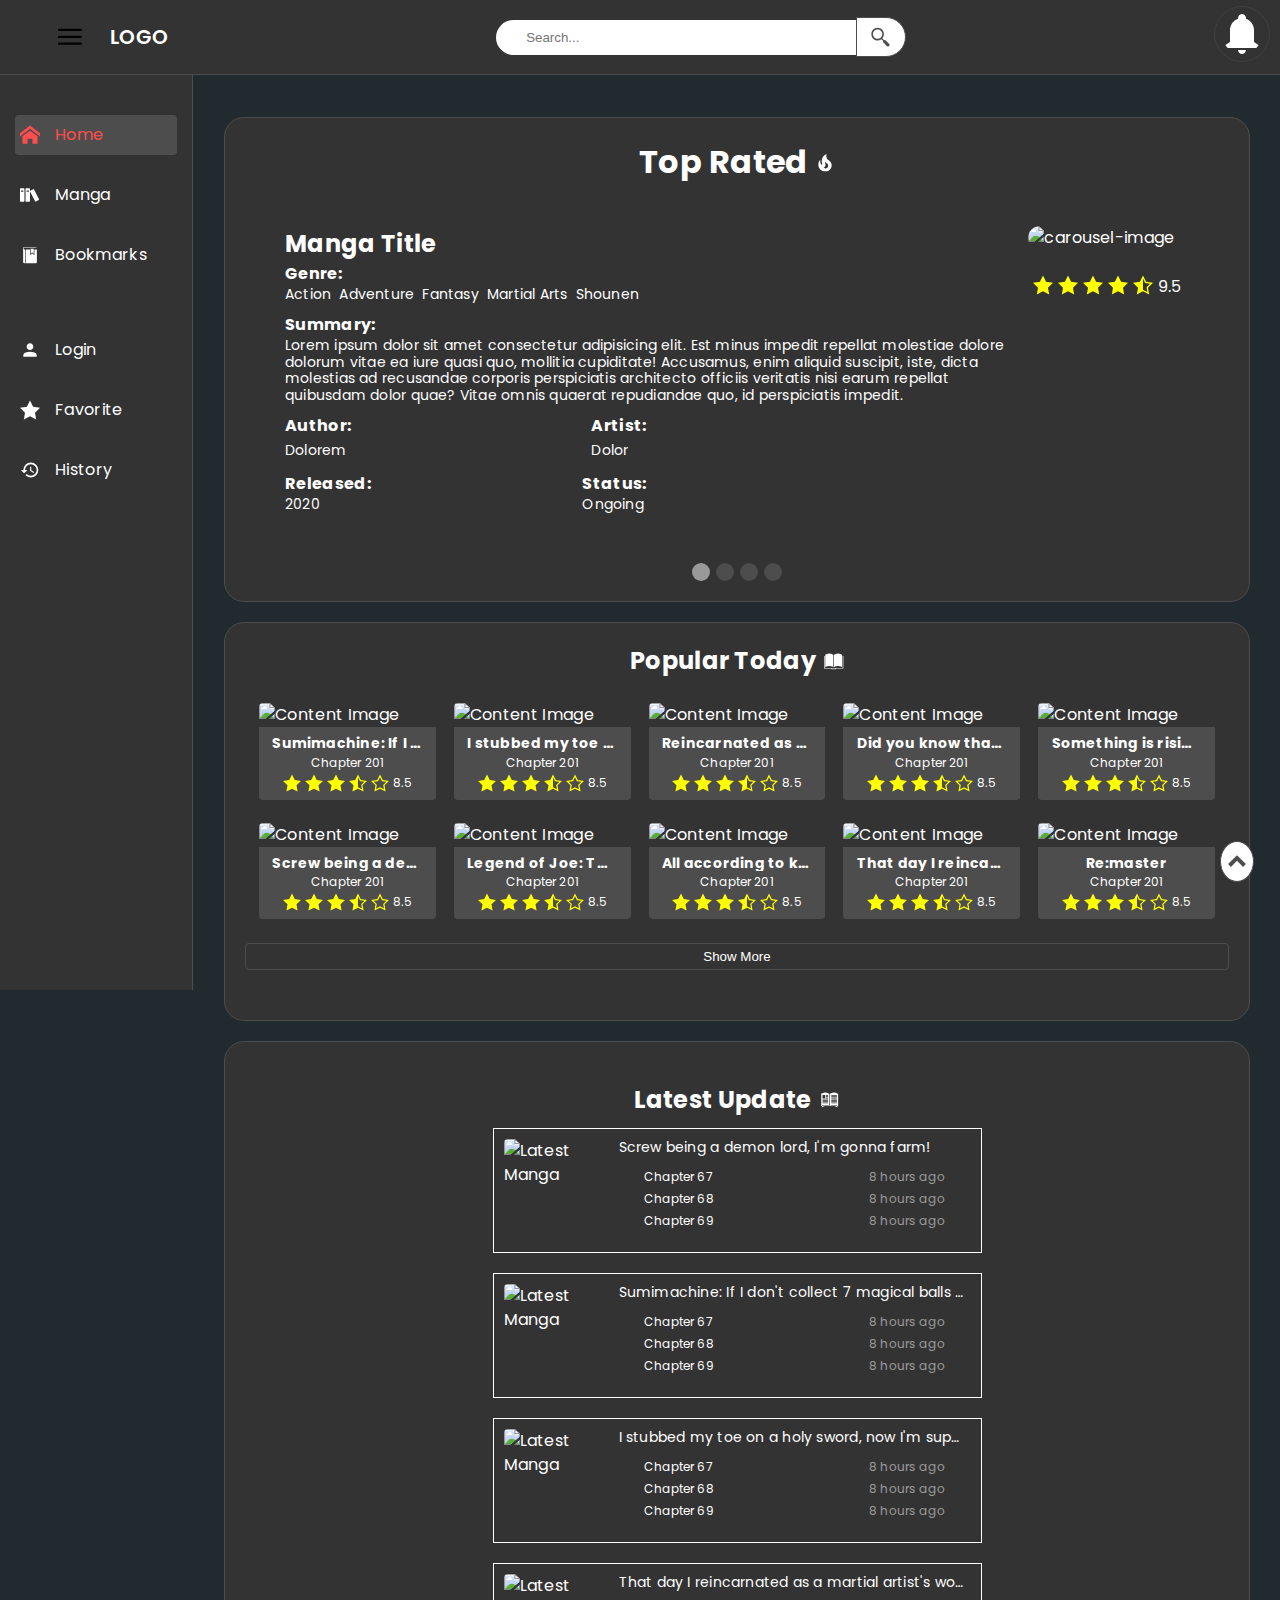
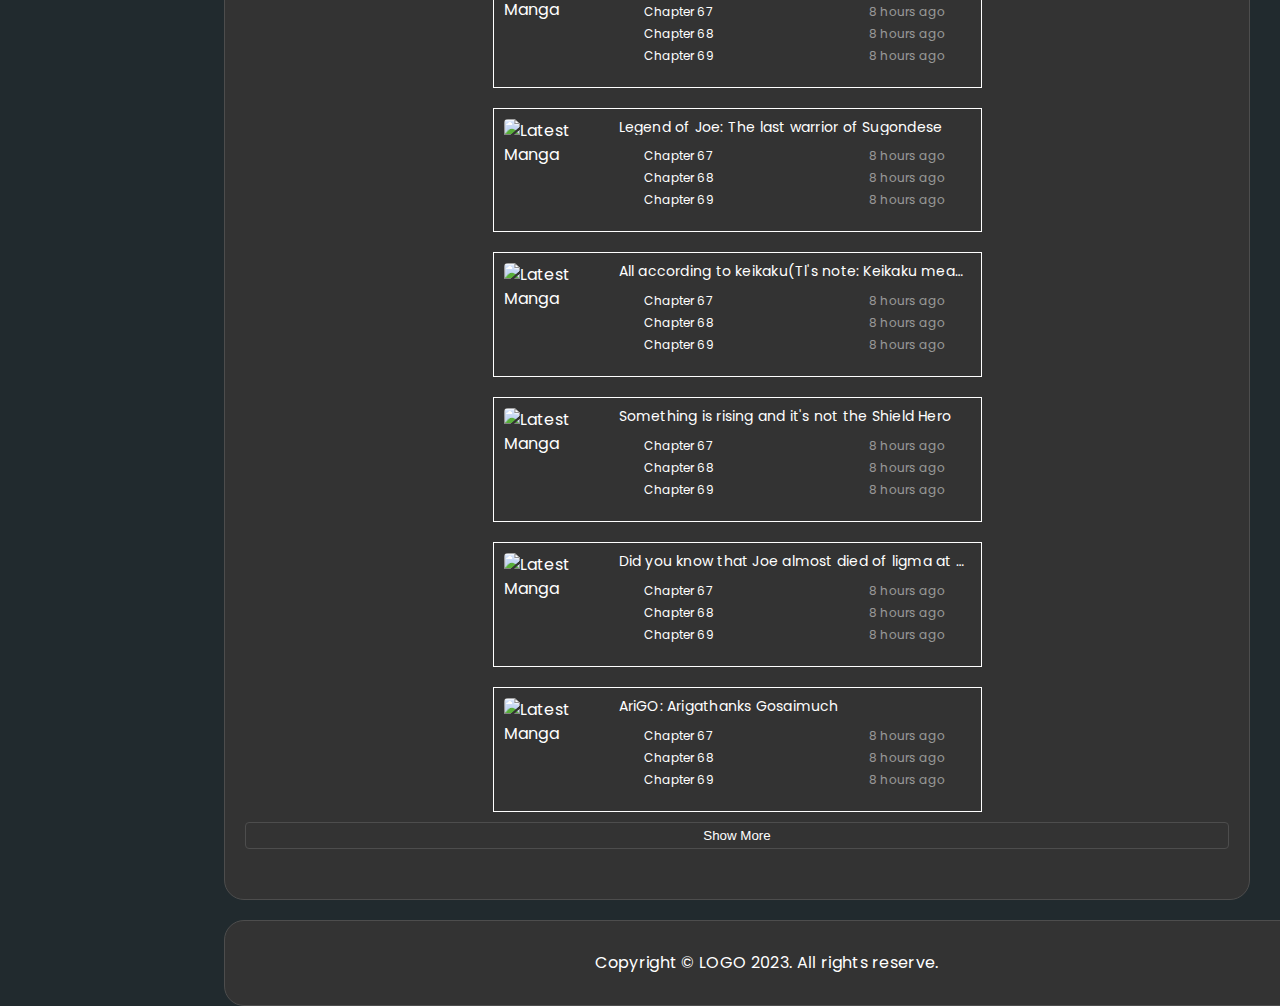
==== commit b229d89f: "Update styling/js" ====
--- a/index.html
+++ b/index.html
@@ -37,7 +37,7 @@
             </form>
 
             <div class="nav-button-wrapper">
-                <div class="notification-wrapper">
+                <div class="notification-wrapper" id="notificationBell">
                     <svg class="icon bell">
                         <use href="images/icon.svg#notif"></use>
                     </svg>
@@ -73,7 +73,7 @@
                             <svg class="icon">
                                 <use href="images/icon.svg#dark"></use>
                             </svg>
-                            Dark Mode
+                           <p>Dark Mode</p> 
                         </div>
                         <label class="profile-theme" for="profileCB">
                         </label>
@@ -92,6 +92,165 @@
             </ul>
         </div>
         
+        <div class="notif-container" id="notifContainer">
+            <div class="notif-header">
+                <h3>Notification</h3>
+                <svg class="icon more" id="moreIcon">
+                    <use href="images/icon.svg#more"></use>
+                </svg>
+            </div>
+            <div class="notif-more-wrapper" id="moreWrapper">
+                <div class="notif-more">
+                    <svg class="icon">
+                        <use href="images/icon.svg#check"></use>
+                    </svg>
+                    Mark all as read
+                </div>
+                <div class="notif-more">
+                    <svg class="icon">
+                        <use href="images/icon.svg#settings"></use>
+                    </svg>
+                    Notification Settings
+                </div>
+            </div>
+            <div class="notif-filter">
+                <button class="notif-button all">All</button>
+                <button class="notif-button unread">Unread</button>
+            </div>
+            <ul class="notif-list list">
+                <li class="notif-item">
+                    <a href="javascript:void(0);" class="notif-link link">
+                        <span class="notif-image-wrapper">
+                            <img src="https://fakeimg.pl/200x200?text=Notif-Image" alt="Notification Image" class="image notif-image">
+                        </span>
+                        <span class="notif-details medium-text">
+                            Dolor mentioned you in a comment.
+                            <span class="small-text notif-posted">
+                                4 hours ago
+                            </span>
+                        </span>
+                    </a>
+                </li>
+                <li class="notif-item">
+                    <a href="javascript:void(0);" class="notif-link link">
+                        <span class="notif-image-wrapper">
+                            <img src="https://fakeimg.pl/200x200?text=Notif-Image" alt="Notification Image" class="image notif-image">
+                        </span>
+                        <span class="notif-details medium-text">
+                            Dolor upvoted your comment.
+                            <span class="small-text notif-posted">
+                                4 hours ago
+                            </span>
+                        </span>
+                    </a>
+                </li>
+                <li class="notif-item">
+                    <a href="javascript:void(0);" class="notif-link link">
+                        <span class="notif-image-wrapper">
+                            <img src="https://fakeimg.pl/200x200?text=Notif-Image" alt="Notification Image" class="image notif-image">
+                        </span>
+                        <span class="notif-details medium-text">
+                            Something is rising and it's not the Shield Hero. Chapter 69 is up now!
+                            <span class="small-text notif-posted">
+                                4 hours ago
+                            </span>
+                        </span>
+                    </a>
+                </li>
+                <li class="notif-item">
+                    <a href="javascript:void(0);" class="notif-link link">
+                        <span class="notif-image-wrapper">
+                            <img src="https://fakeimg.pl/200x200?text=Notif-Image" alt="Notification Image" class="image notif-image">
+                        </span>
+                        <span class="notif-details medium-text">
+                            Legend of Joe: The last warrior of Sugondese. Chapter 60 is up now!
+                            <span class="small-text notif-posted">
+                                4 hours ago
+                            </span>
+                        </span>
+                    </a>
+                </li>
+                <li class="notif-item">
+                    <a href="javascript:void(0);" class="notif-link link">
+                        <span class="notif-image-wrapper">
+                            <img src="https://fakeimg.pl/200x200?text=Notif-Image" alt="Notification Image" class="image notif-image">
+                        </span>
+                        <span class="notif-details medium-text">
+                            I stubbed my toe on a holy sword, now I'm supposed to save the world!? Chapter 36 is up now!
+                            <span class="small-text notif-posted">
+                                4 hours ago
+                            </span>
+                        </span>
+                    </a>
+                </li>
+                <li class="notif-item">
+                    <a href="javascript:void(0);" class="notif-link link">
+                        <span class="notif-image-wrapper">
+                            <img src="https://fakeimg.pl/200x200?text=Notif-Image" alt="Notification Image" class="image notif-image">
+                        </span>
+                        <span class="notif-details medium-text">
+                            Lorem mentioned you in a comment.
+                            <span class="small-text notif-posted">
+                                4 hours ago
+                            </span>
+                        </span>
+                    </a>
+                </li>
+                <li class="notif-item">
+                    <a href="javascript:void(0);" class="notif-link link">
+                        <span class="notif-image-wrapper">
+                            <img src="https://fakeimg.pl/200x200?text=Notif-Image" alt="Notification Image" class="image notif-image">
+                        </span>
+                        <span class="notif-details medium-text">
+                            Dolor mentioned you in a comment.
+                            <span class="small-text notif-posted">
+                                4 hours ago
+                            </span>
+                        </span>
+                    </a>
+                </li>
+                <li class="notif-item">
+                    <a href="javascript:void(0);" class="notif-link link">
+                        <span class="notif-image-wrapper">
+                            <img src="https://fakeimg.pl/200x200?text=Notif-Image" alt="Notification Image" class="image notif-image">
+                        </span>
+                        <span class="notif-details medium-text">
+                            That day I reincarnated as a martial artist's wooden staff. Chapter 102 is up now!
+                            <span class="small-text notif-posted">
+                                4 hours ago
+                            </span>
+                        </span>
+                    </a>
+                </li>
+                <li class="notif-item">
+                    <a href="javascript:void(0);" class="notif-link link">
+                        <span class="notif-image-wrapper">
+                            <img src="https://fakeimg.pl/200x200?text=Notif-Image" alt="Notification Image" class="image notif-image">
+                        </span>
+                        <span class="notif-details medium-text">
+                            Wilbert mentioned you in a comment.
+                            <span class="small-text notif-posted">
+                                4 hours ago
+                            </span>
+                        </span>
+                    </a>
+                </li>
+                <li class="notif-item">
+                    <a href="javascript:void(0);" class="notif-link link">
+                        <span class="notif-image-wrapper">
+                            <img src="https://fakeimg.pl/200x200?text=Notif-Image" alt="Notification Image" class="image notif-image">
+                        </span>
+                        <span class="notif-details medium-text">
+                            Joe upvoted your comment.
+                            <span class="small-text notif-posted">
+                                4 hours ago
+                            </span>
+                        </span>
+                    </a>
+                </li>
+            </ul>
+        </div>
+
         <div class="login-modal is-hidden" id="loginModal">
             <div class="login-modal-container">
                 <svg class="login-modal-icon icon" id="closeIcon">
@@ -129,7 +288,7 @@
                         <button class="form-button" type="submit">Login</button>
                     </form>
                 </div>
-                <span class="register">Don't have an account yet? <a href="#" class="register-link" id="register">Register</a></span>
+                <span class="register">Don't have an account yet? <a href="javascript: void(0);" class="register-link" id="register">Register</a></span>
             </div>
         </div>
         
@@ -221,332 +380,6 @@
                             <button class="accordion-filter-two">Status</button>
                         </div>
                         <ul class="accordion-content-list list">
-                            <li class="accordion-content-item">
-                                <div class="fav-manga-image">
-                                    <a href="manga.html" class="accordion-content-link link">
-                                        <img src="https://fakeimg.pl/200x200?text=Manga-Image" alt="Manga Image" class="image">
-                                    </a>
-                                </div>
-                                <div class="fav-manga-details">
-                                    <div class="fav-manga-title">
-                                        <h4>
-                                            Manga Title
-                                        </h4>
-                                        <p class="medium-text">
-                                            Somethings is rising and it's not the Shield Hero!!!
-                                        </p>
-                                    </div>
-                                    <div class="fav-manga-chapter">
-                                        <div>
-                                            <h4>Last Read</h4>
-                                            <p class="medium-text">Chapter 32</p>
-                                        </div>
-                                        <div>
-                                            <h4>Latest Chapter</h4>
-                                            <p class="medium-text">Chapter 33</p>
-                                        </div>
-                                    </div>
-                                    <div class="fav-manga-status">
-                                        <div>
-                                            <h4>Status</h4>
-                                            <p class="medium-text">Currently Reading</p>
-                                        </div>
-                                        <div>
-                                            <h4>Time Posted</h4>
-                                            <p class="medium-text">Just Now</p>
-                                        </div>
-                                    </div>
-                                    <div class="fav-manga-buttons">
-                                        <button class="fav-manga-button">Unfavorite</button><button class="fav-manga-button">Reading</button>
-                                    </div>
-                                </div>
-                            </li>
-                            <li class="accordion-content-item">
-                                <div class="fav-manga-image">
-                                    <a href="manga.html" class="accordion-content-link link">
-                                        <img src="https://fakeimg.pl/200x200?text=Manga-Image" alt="Manga Image" class="image">
-                                    </a>
-                                </div>
-                                <div class="fav-manga-details">
-                                    <div class="fav-manga-title">
-                                        <h4>
-                                            Manga Title
-                                        </h4>
-                                        <p class="medium-text">
-                                            Somethings is rising and it's not the Shield Hero!!!
-                                        </p>
-                                    </div>
-                                    <div class="fav-manga-chapter">
-                                        <div>
-                                            <h4>Last Read</h4>
-                                            <p class="medium-text">Chapter 32</p>
-                                        </div>
-                                        <div>
-                                            <h4>Latest Chapter</h4>
-                                            <p class="medium-text">Chapter 33</p>
-                                        </div>
-                                    </div>
-                                    <div class="fav-manga-status">
-                                        <div>
-                                            <h4>Status</h4>
-                                            <p class="medium-text">Currently Reading</p>
-                                        </div>
-                                        <div>
-                                            <h4>Time Posted</h4>
-                                            <p class="medium-text">Just Now</p>
-                                        </div>
-                                    </div>
-                                    <div class="fav-manga-buttons">
-                                        <button class="fav-manga-button">Unfavorite</button><button class="fav-manga-button">Reading</button>
-                                    </div>
-                                </div>
-                            </li>
-                            <li class="accordion-content-item">
-                                <a href="manga.html" class="accordion-content-link link">
-                                    Something is rising and it's not the Shield Hero!!!
-                                </a>
-                                <p>Chapter 69</p>
-                            </li>
-                            <li class="accordion-content-item">
-                                <div class="fav-manga-image">
-                                    <a href="manga.html" class="accordion-content-link link">
-                                        <img src="https://fakeimg.pl/200x200?text=Manga-Image" alt="Manga Image" class="image">
-                                    </a>
-                                </div>
-                                <div class="fav-manga-details">
-                                    <div class="fav-manga-title">
-                                        <h4>
-                                            Manga Title
-                                        </h4>
-                                        <p class="medium-text">
-                                            Somethings is rising and it's not the Shield Hero!!!
-                                        </p>
-                                    </div>
-                                    <div class="fav-manga-chapter">
-                                        <div>
-                                            <h4>Last Read</h4>
-                                            <p class="medium-text">Chapter 32</p>
-                                        </div>
-                                        <div>
-                                            <h4>Latest Chapter</h4>
-                                            <p class="medium-text">Chapter 33</p>
-                                        </div>
-                                    </div>
-                                    <div class="fav-manga-status">
-                                        <div>
-                                            <h4>Status</h4>
-                                            <p class="medium-text">Currently Reading</p>
-                                        </div>
-                                        <div>
-                                            <h4>Time Posted</h4>
-                                            <p class="medium-text">Just Now</p>
-                                        </div>
-                                    </div>
-                                    <div class="fav-manga-buttons">
-                                        <button class="fav-manga-button">Unfavorite</button><button class="fav-manga-button">Reading</button>
-                                    </div>
-                                </div>
-                            </li>
-                            <li class="accordion-content-item">
-                                <div class="fav-manga-image">
-                                    <a href="manga.html" class="accordion-content-link link">
-                                        <img src="https://fakeimg.pl/200x200?text=Manga-Image" alt="Manga Image" class="image">
-                                    </a>
-                                </div>
-                                <div class="fav-manga-details">
-                                    <div class="fav-manga-title">
-                                        <h4>
-                                            Manga Title
-                                        </h4>
-                                        <p class="medium-text">
-                                            Somethings is rising and it's not the Shield Hero!!!
-                                        </p>
-                                    </div>
-                                    <div class="fav-manga-chapter">
-                                        <div>
-                                            <h4>Last Read</h4>
-                                            <p class="medium-text">Chapter 32</p>
-                                        </div>
-                                        <div>
-                                            <h4>Latest Chapter</h4>
-                                            <p class="medium-text">Chapter 33</p>
-                                        </div>
-                                    </div>
-                                    <div class="fav-manga-status">
-                                        <div>
-                                            <h4>Status</h4>
-                                            <p class="medium-text">Currently Reading</p>
-                                        </div>
-                                        <div>
-                                            <h4>Time Posted</h4>
-                                            <p class="medium-text">Just Now</p>
-                                        </div>
-                                    </div>
-                                    <div class="fav-manga-buttons">
-                                        <button class="fav-manga-button">Unfavorite</button><button class="fav-manga-button">Reading</button>
-                                    </div>
-                                </div>
-                            </li>
-                            <li class="accordion-content-item">
-                                <div class="fav-manga-image">
-                                    <a href="manga.html" class="accordion-content-link link">
-                                        <img src="https://fakeimg.pl/200x200?text=Manga-Image" alt="Manga Image" class="image">
-                                    </a>
-                                </div>
-                                <div class="fav-manga-details">
-                                    <div class="fav-manga-title">
-                                        <h4>
-                                            Manga Title
-                                        </h4>
-                                        <p class="medium-text">
-                                            Somethings is rising and it's not the Shield Hero!!!
-                                        </p>
-                                    </div>
-                                    <div class="fav-manga-chapter">
-                                        <div>
-                                            <h4>Last Read</h4>
-                                            <p class="medium-text">Chapter 32</p>
-                                        </div>
-                                        <div>
-                                            <h4>Latest Chapter</h4>
-                                            <p class="medium-text">Chapter 33</p>
-                                        </div>
-                                    </div>
-                                    <div class="fav-manga-status">
-                                        <div>
-                                            <h4>Status</h4>
-                                            <p class="medium-text">Currently Reading</p>
-                                        </div>
-                                        <div>
-                                            <h4>Time Posted</h4>
-                                            <p class="medium-text">Just Now</p>
-                                        </div>
-                                    </div>
-                                    <div class="fav-manga-buttons">
-                                        <button class="fav-manga-button">Unfavorite</button><button class="fav-manga-button">Reading</button>
-                                    </div>
-                                </div>
-                            </li>
-                            <li class="accordion-content-item">
-                                <div class="fav-manga-image">
-                                    <a href="manga.html" class="accordion-content-link link">
-                                        <img src="https://fakeimg.pl/200x200?text=Manga-Image" alt="Manga Image" class="image">
-                                    </a>
-                                </div>
-                                <div class="fav-manga-details">
-                                    <div class="fav-manga-title">
-                                        <h4>
-                                            Manga Title
-                                        </h4>
-                                        <p class="medium-text">
-                                            Somethings is rising and it's not the Shield Hero!!!
-                                        </p>
-                                    </div>
-                                    <div class="fav-manga-chapter">
-                                        <div>
-                                            <h4>Last Read</h4>
-                                            <p class="medium-text">Chapter 32</p>
-                                        </div>
-                                        <div>
-                                            <h4>Latest Chapter</h4>
-                                            <p class="medium-text">Chapter 33</p>
-                                        </div>
-                                    </div>
-                                    <div class="fav-manga-status">
-                                        <div>
-                                            <h4>Status</h4>
-                                            <p class="medium-text">Currently Reading</p>
-                                        </div>
-                                        <div>
-                                            <h4>Time Posted</h4>
-                                            <p class="medium-text">Just Now</p>
-                                        </div>
-                                    </div>
-                                    <div class="fav-manga-buttons">
-                                        <button class="fav-manga-button">Unfavorite</button><button class="fav-manga-button">Reading</button>
-                                    </div>
-                                </div>
-                            </li>
-                            <li class="accordion-content-item">
-                                <div class="fav-manga-image">
-                                    <a href="manga.html" class="accordion-content-link link">
-                                        <img src="https://fakeimg.pl/200x200?text=Manga-Image" alt="Manga Image" class="image">
-                                    </a>
-                                </div>
-                                <div class="fav-manga-details">
-                                    <div class="fav-manga-title">
-                                        <h4>
-                                            Manga Title
-                                        </h4>
-                                        <p class="medium-text">
-                                            Somethings is rising and it's not the Shield Hero!!!
-                                        </p>
-                                    </div>
-                                    <div class="fav-manga-chapter">
-                                        <div>
-                                            <h4>Last Read</h4>
-                                            <p class="medium-text">Chapter 32</p>
-                                        </div>
-                                        <div>
-                                            <h4>Latest Chapter</h4>
-                                            <p class="medium-text">Chapter 33</p>
-                                        </div>
-                                    </div>
-                                    <div class="fav-manga-status">
-                                        <div>
-                                            <h4>Status</h4>
-                                            <p class="medium-text">Currently Reading</p>
-                                        </div>
-                                        <div>
-                                            <h4>Time Posted</h4>
-                                            <p class="medium-text">Just Now</p>
-                                        </div>
-                                    </div>
-                                    <div class="fav-manga-buttons">
-                                        <button class="fav-manga-button">Unfavorite</button><button class="fav-manga-button">Reading</button>
-                                    </div>
-                                </div>
-                            </li>
-                            <li class="accordion-content-item">
-                                <div class="fav-manga-image">
-                                    <a href="manga.html" class="accordion-content-link link">
-                                        <img src="https://fakeimg.pl/200x200?text=Manga-Image" alt="Manga Image" class="image">
-                                    </a>
-                                </div>
-                                <div class="fav-manga-details">
-                                    <div class="fav-manga-title">
-                                        <h4>
-                                            Manga Title
-                                        </h4>
-                                        <p class="medium-text">
-                                            Somethings is rising and it's not the Shield Hero!!!
-                                        </p>
-                                    </div>
-                                    <div class="fav-manga-chapter">
-                                        <div>
-                                            <h4>Last Read</h4>
-                                            <p class="medium-text">Chapter 32</p>
-                                        </div>
-                                        <div>
-                                            <h4>Latest Chapter</h4>
-                                            <p class="medium-text">Chapter 33</p>
-                                        </div>
-                                    </div>
-                                    <div class="fav-manga-status">
-                                        <div>
-                                            <h4>Status</h4>
-                                            <p class="medium-text">Currently Reading</p>
-                                        </div>
-                                        <div>
-                                            <h4>Time Posted</h4>
-                                            <p class="medium-text">Just Now</p>
-                                        </div>
-                                    </div>
-                                    <div class="fav-manga-buttons">
-                                        <button class="fav-manga-button">Unfavorite</button><button class="fav-manga-button">Reading</button>
-                                    </div>
-                                </div>
-                            </li>
                             <li class="accordion-content-item">
                                 <div class="fav-manga-image">
                                     <a href="manga.html" class="accordion-content-link link">
@@ -724,7 +557,7 @@
     <main>
         <section class="carousel-container container">
             <div class="carousel-wrapper">
-                <h1 class="carousel-heading">Top Rated 
+                <h1 class="text-center">Top Rated 
                     <svg class="icon">
                         <use href="images/icon.svg#fire"></use>
                     </svg>
@@ -811,10 +644,10 @@
                 </ul>
 
                 <div class="carousel-dot">
-                    <span class="dot active"></span>
-                    <span class="dot"></span>
-                    <span class="dot"></span>
-                    <span class="dot"></span>
+                    <div class="dot active"></div>
+                    <div class="dot"></div>
+                    <div class="dot"></div>
+                    <div class="dot"></div>
                 </div>
             </div>
         </section>
@@ -1442,7 +1275,7 @@
                         <div class="latest-manga-wrapper">
                             <span class="latest-manga-title small-text">
                                 <a href="manga-description.html" class="link">
-                                    <span class="latest-manga-heading">
+                                    <span class="latest-manga-heading medium-text">
                                         Screw being a demon lord, I'm gonna farm!
                                     </span>
                                 </a>
@@ -1482,7 +1315,7 @@
                         <div class="latest-manga-wrapper">
                             <span class="latest-manga-title small-text">
                                 <a href="manga-description.html" class="link">
-                                    <span class="latest-manga-heading">
+                                    <span class="latest-manga-heading medium-text">
                                             Sumimachine: If I don't collect 7 magical balls the world is going to end???
                                     </span>
                                 </a>
@@ -1522,7 +1355,7 @@
                         <div class="latest-manga-wrapper">
                             <span class="latest-manga-title small-text">
                                 <a href="manga-description.html" class="link">
-                                    <span class="latest-manga-heading">
+                                    <span class="latest-manga-heading medium-text">
                                         I stubbed my toe on a holy sword, now I'm supposed to save the world!?
                                     </span>
                                 </a>
@@ -1562,7 +1395,7 @@
                         <div class="latest-manga-wrapper">
                             <span class="latest-manga-title small-text">
                                 <a href="manga-description.html" class="link">
-                                    <span class="latest-manga-heading">
+                                    <span class="latest-manga-heading medium-text">
                                         That day I reincarnated as a martial artist's wooden staff
                                     </span>
                                 </a>
@@ -1602,7 +1435,7 @@
                         <div class="latest-manga-wrapper">
                             <span class="latest-manga-title small-text">
                                 <a href="manga-description.html" class="link">
-                                    <span class="latest-manga-heading">
+                                    <span class="latest-manga-heading medium-text">
                                         Legend of Joe: The last warrior of Sugondese
                                     </span>
                                 </a>
@@ -1642,7 +1475,7 @@
                         <div class="latest-manga-wrapper">
                             <span class="latest-manga-title small-text">
                                 <a href="manga-description.html" class="link">
-                                    <span class="latest-manga-heading">
+                                    <span class="latest-manga-heading medium-text">
                                         All according to keikaku(Tl's note: Keikaku means plan)
                                     </span>
                                 </a>
@@ -1682,7 +1515,7 @@
                         <div class="latest-manga-wrapper">
                             <span class="latest-manga-title small-text">
                                 <a href="manga-description.html" class="link">
-                                    <span class="latest-manga-heading">
+                                    <span class="latest-manga-heading medium-text">
                                         Something is rising and it's not the Shield Hero
                                     </span>
                                 </a>
@@ -1722,8 +1555,8 @@
                         <div class="latest-manga-wrapper">
                             <span class="latest-manga-title small-text">
                                 <a href="manga-description.html" class="link">
-                                    <span class="latest-manga-heading">
-                                        Life is not daijoubu
+                                    <span class="latest-manga-heading medium-text">
+                                        Did you know that Joe almost died of ligma at Sugondese???
                                     </span>
                                 </a>
                             </span>
@@ -1762,47 +1595,7 @@
                         <div class="latest-manga-wrapper">
                             <span class="latest-manga-title small-text">
                                 <a href="manga-description.html" class="link">
-                                    <span class="latest-manga-heading">
-                                        Did you know that Joe almost died of ligma at Sugondese???
-                                    </span>
-                                </a>
-                            </span>
-                            <ul class="latest-manga-list list small-text">
-                                <li class="latest-manga-item">
-                                    <a href="manga.html" class="latest-manga-link link">
-                                        <span>
-                                            Chapter 67
-                                        </span>
-                                        <span class="time-updated">8 hours ago</span>
-                                    </a> 
-                                </li>
-                                <li class="latest-manga-item">
-                                    <a href="manga.html" class="latest-manga-link link">
-                                        <span>
-                                            Chapter 68
-                                        </span>
-                                        <span class="time-updated">8 hours ago</span>
-                                    </a> 
-                                </li>
-                                <li class="latest-manga-item">
-                                    <a href="manga.html" class="latest-manga-link link">
-                                        <span>
-                                            Chapter 69
-                                        </span>
-                                        <span class="time-updated">8 hours ago</span>
-                                    </a> 
-                                </li>
-                            </ul>
-                        </div>
-                    </li>
-                    <li class="latest-update-item">
-                        <a href="manga-description.html" class="link">
-                            <img src="https://fakeimg.pl/200x200?text=Manga-Image" alt="Latest Manga" class="latest-update-image image">
-                        </a>
-                        <div class="latest-manga-wrapper">
-                            <span class="latest-manga-title small-text">
-                                <a href="manga-description.html" class="link">
-                                    <span class="latest-manga-heading">
+                                    <span class="latest-manga-heading medium-text">
                                         AriGO: Arigathanks Gosaimuch
                                     </span>
                                 </a>
@@ -1850,7 +1643,7 @@
                             <div class="latest-manga-wrapper">
                                 <span class="latest-manga-title small-text">
                                     <a href="manga-description.html" class="link">
-                                        <span class="latest-manga-heading">
+                                        <span class="latest-manga-heading medium-text">
                                             Screw being a demon lord, I'm gonna farm!
                                         </span>
                                     </a>
@@ -1890,7 +1683,7 @@
                             <div class="latest-manga-wrapper">
                                 <span class="latest-manga-title small-text">
                                     <a href="manga-description.html" class="link">
-                                        <span class="latest-manga-heading">
+                                        <span class="latest-manga-heading medium-text">
                                             Sumimachine: If I don't collect 7 magical balls the world is going to end???
                                         </span>
                                     </a>
@@ -1931,7 +1724,7 @@
                             <div class="latest-manga-wrapper">
                                 <span class="latest-manga-title small-text">
                                     <a href="manga-description.html" class="link">
-                                        <span class="latest-manga-heading">
+                                        <span class="latest-manga-heading medium-text">
                                             I stubbed my toe on a holy sword, now I'm supposed to save the world!?
                                         </span>
                                     </a>
@@ -1971,7 +1764,7 @@
                             <div class="latest-manga-wrapper">
                                 <span class="latest-manga-title small-text">
                                     <a href="manga-description.html" class="link">
-                                        <span class="latest-manga-heading">
+                                        <span class="latest-manga-heading medium-text">
                                             That day I reincarnated as a martial artist's wooden staff
                                         </span>
                                     </a>
@@ -2011,7 +1804,7 @@
                             <div class="latest-manga-wrapper">
                                 <span class="latest-manga-title small-text">
                                     <a href="manga-description.html" class="link">
-                                        <span class="latest-manga-heading">
+                                        <span class="latest-manga-heading medium-text">
                                             Legend of Joe: The last warrior of Sugondese
                                         </span>
                                     </a>
@@ -2051,7 +1844,7 @@
                             <div class="latest-manga-wrapper">
                                 <span class="latest-manga-title small-text">
                                     <a href="manga-description.html" class="link">
-                                        <span class="latest-manga-heading">
+                                        <span class="latest-manga-heading medium-text">
                                             All according to keikaku(Tl's note: Keikaku means plan)
                                         </span>
                                     </a>
@@ -2091,7 +1884,7 @@
                             <div class="latest-manga-wrapper">
                                 <span class="latest-manga-title small-text">
                                     <a href="manga-description.html" class="link">
-                                        <span class="latest-manga-heading">
+                                        <span class="latest-manga-heading medium-text">
                                             Something is rising and it's not the Shield Hero
                                         </span>
                                     </a>
@@ -2131,8 +1924,8 @@
                             <div class="latest-manga-wrapper">
                                 <span class="latest-manga-title small-text">
                                     <a href="manga-description.html" class="link">
-                                        <span class="latest-manga-heading">
-                                            Life is not daijoubu
+                                        <span class="latest-manga-heading medium-text">
+                                            Did you know that Joe almost died of ligma at Sugondese???
                                         </span>
                                     </a>
                                 </span>
@@ -2171,47 +1964,7 @@
                             <div class="latest-manga-wrapper">
                                 <span class="latest-manga-title small-text">
                                     <a href="manga-description.html" class="link">
-                                        <span class="latest-manga-heading">
-                                            Did you know that Joe almost died of ligma at Sugondese???
-                                        </span>
-                                    </a>
-                                </span>
-                                <ul class="latest-manga-list list small-text">
-                                    <li class="latest-manga-item">
-                                        <a href="manga.html" class="latest-manga-link link">
-                                            <span>
-                                                Chapter 67
-                                            </span>
-                                            <span class="time-updated">8 hours ago</span>
-                                        </a>
-                                    </li>
-                                    <li class="latest-manga-item">
-                                        <a href="manga.html" class="latest-manga-link link">
-                                            <span>
-                                                Chapter 68
-                                            </span>
-                                            <span class="time-updated">8 hours ago</span>
-                                        </a>
-                                    </li>
-                                    <li class="latest-manga-item">
-                                        <a href="manga.html" class="latest-manga-link link">
-                                            <span>
-                                                Chapter 69
-                                            </span>
-                                            <span class="time-updated">8 hours ago</span>
-                                        </a>
-                                    </li>
-                                </ul>
-                            </div>
-                        </li>
-                        <li class="latest-update-item">
-                            <a href="manga-description.html" class="link">
-                                <img src="https://fakeimg.pl/200x200?text=Manga-Image" alt="Latest Manga" class="latest-update-image image">
-                            </a>
-                            <div class="latest-manga-wrapper">
-                                <span class="latest-manga-title small-text">
-                                    <a href="manga-description.html" class="link">
-                                        <span class="latest-manga-heading">
+                                        <span class="latest-manga-heading medium-text">
                                             AriGO: Arigathanks Gosaimuch
                                         </span>
                                     </a>
--- a/css/styles.css
+++ b/css/styles.css
@@ -32,8 +32,6 @@
     letter-spacing: 0.32px;
     color: var(--White);
     background-color: var(--Blue);
-    /* -ms-overflow-style: none;
-    scrollbar-width: none; */
 }
 
 /* width */
@@ -77,6 +75,7 @@
     width: 80%;
     margin-left: 17.5%;
     margin-bottom: 20px;
+    margin-right: auto;
     border-radius: 20px;
     border: 1px solid var(--Grey);
     background-color: var(--Dark-grey);
@@ -109,6 +108,10 @@
     width: 20px;
     height: 20px;
     fill: currentColor;
+}
+
+.text-center {
+    text-align: center;
 }
 
 /* Nav Bar */
@@ -259,7 +262,7 @@
     position: fixed;
     top: 8%;
     right: 3.5%;
-    width: 20%;
+    min-width: 20%;
     z-index: 5;
     padding: 20px;
     border-radius: 10px;
@@ -315,16 +318,16 @@
     border-radius: 50%;
     position: absolute;
     top: 1px;
-    left: 5px;
-    width: 30%;
-    height: 75%;
+    left: 2px;
+    width: 40%;
+    height: 85%;
     padding: 12px;
     background-color: var(--Dark-grey);
-    transition: transform 250ms ease-in;
+    transition: transform 250ms ease-in-out;
 }
 
 .profile-checkbox:checked ~ .profile-theme::after {
-    transform: translateX(100%);
+    transform: translateX(135%);
 }
 
 .profile-checkbox {
@@ -337,6 +340,121 @@
     gap: 5px;
     margin-left: 20px;
 }
+
+.notif-container {
+    visibility: hidden;
+    display: flex;
+    flex-direction: column;
+    gap: 10px;
+    position: fixed;
+    top: 8%;
+    right: 7.5%;
+    width: 30%;
+    height: 70%;
+    overflow: auto;
+    background-color: var(--Dark-grey);
+    border: 1px solid var(--Grey-transparent);
+    border-radius: 10px;
+    z-index: 5;
+    scrollbar-width: none;
+}
+
+.notif-more-wrapper {
+    visibility: hidden;
+    position: fixed;
+    top: 14.5%;
+    right: 8.5%;
+    padding: 10px;
+    border: 1px solid var(--Grey-transparent);
+    background-color: var(--Dark-grey);
+    border-radius: 10px;
+}
+
+.notif-more {
+    display: flex;
+    align-items: center;
+    gap: 10px;
+    margin: 7px;
+    padding: 5px;
+    cursor: pointer;
+}
+
+.notif-container::-webkit-scrollbar {
+    display: none;
+}
+
+.notif-list {
+    padding: 5px;
+}
+
+.notif-item:hover,
+.notif-more:hover {
+    background-color: var(--Grey);
+}
+
+.notif-header {
+    display: flex;
+    justify-content: space-between;
+    align-items: center;
+    position: sticky;
+    width: 100%;
+    top: 0;
+    background-color: var(--Grey);
+    padding: 15px;
+    border-top-right-radius: 10px;
+    border-top-left-radius: 10px;
+}
+
+.more.icon {
+    cursor: pointer;
+    width: 30px;
+    height: 30px;
+    padding: 5px;
+    border-radius: 50%;
+}
+
+.more.icon:hover {
+    background-color: var(--Dark-grey);
+}
+
+.notif-button {
+    padding: 7px;
+    border-radius: 4px;
+    border: 1px solid var(--Grey);
+    background-color: var(--Dark-grey);
+    color: currentColor;
+    cursor: pointer;
+}
+
+.notif-button:hover {
+    border: 1px solid var(--White-transparent);
+    background-color: var(--Grey);
+    color: currentColor;
+    cursor: pointer;
+}
+
+.notif-button:first-child {
+    margin-left: 10px;
+}
+
+.notif-image {
+    width: 50px;
+    height: 50px;
+    border-radius: 50%;
+}
+
+.notif-link {
+    display: flex;
+    align-items: center;
+    gap: 10px;
+    padding: 10px;
+}
+
+.notif-posted {
+    display: block;
+    margin-top: 5px;
+}
+
 /* End of Navbar */
 /* Side Nav */
 .side-nav {
@@ -347,7 +465,12 @@
     width: 15%;
     position: fixed;
     top: 0;
-    overflow: hidden;
+    overflow: auto;
+    scrollbar-width: none;
+}
+
+.side-nav::-webkit-scrollbar {
+    display: none;
 }
 
 .side-nav-container {
@@ -362,6 +485,10 @@
     flex-direction: column;
     gap: 20px;
     padding: 15px;
+}
+
+.side-navbar-item span {
+    overflow: hidden;
 }
 
 .side-navbar-icon {
@@ -634,9 +761,10 @@
     visibility: hidden;
 }
 
-.accordion-content-item {
-    display: flex;
-    justify-content: center;
+.fav.accordion-content .accordion-content-item {
+    display: flex;
+    justify-content: center;
+    align-items: center;
     padding: 20px 0;
     margin: 5px 0;
     gap: 10px;
@@ -684,23 +812,11 @@
 }
 /* Showcase section */
 .carousel-container {
-    margin-top: 8%;
+    margin-top: 13vh;
 }
 
 .carousel-wrapper {
-    display: flex;
-    flex-direction: column;
-    align-items: center;
-    justify-content: center;
-    row-gap: 10px;
     margin: 20px;
-}
-
-.carousel-heading {
-    display: flex;
-    justify-content: center;
-    align-items: center;
-    column-gap: 8px;
 }
 
 .carousel-list {
@@ -717,7 +833,7 @@
     column-gap: 20px;
 }
 
-.carousel-manga-details::before {
+.carousel-manga-details::after {
     content: " ";
     display: block;
     position: absolute;
@@ -733,13 +849,14 @@
 }
 
 .carousel-manga-description {
-    display: flex;
-    flex-direction: column;
-    row-gap: 10px;
     width: 80%;
     z-index: 2;
 }
 
+.carousel-manga-description > div{
+    margin-bottom: 10px;
+}
+
 .carousel-genre-list {
     display: flex;
     column-gap: 8px;
@@ -765,7 +882,6 @@
     display: flex;
     flex-direction: column;
     row-gap: 20px;
-    width: 20%;
     z-index: 2;
 }
 
@@ -792,11 +908,13 @@
 
 .carousel-dot {
     display: flex;
-    column-gap: 8px;
+    justify-content: center;
+    gap: 6px;
 }
 
 .dot {
-    padding: 8px;
+    display: inline-block;
+    padding: 9px;
     background-color: var(--Grey);
     border-radius: 50%;
     cursor: pointer;
@@ -818,7 +936,7 @@
 .content-list {
     display: flex;
     flex-wrap: wrap;
-    justify-content: center;
+    justify-content: start;
     margin-left: 10px;
     padding: 10px 0;
     row-gap: 15px;
@@ -1070,12 +1188,6 @@
     align-self: start;
 }
 
-.manga-genre {
-    display: flex;
-    flex-direction: column;
-    row-gap: 10px;
-}
-
 .genre-list {
     display: flex;
     column-gap: 4px;
@@ -1150,7 +1262,7 @@
 }
 
 .chapter-item {
-    width: 32%;
+    width: calc(100% / 3 - 10px);
     padding: 8px;
     border: 1px solid var(--Grey);
     border-radius: 4px;
@@ -1173,13 +1285,18 @@
     color: grey;
 }
 
+.chapter-item {
+    width: calc(100% / 2 - 10px);
+}
+
 /* Recommendation Section */
 .rec-wrapper {
     display: flex;
+    flex-wrap: wrap;
     justify-content: space-evenly;
     align-items: center;
+    gap: 15px;
     margin: 20px;
-    padding: 20px;
 }
 
 .rec-heading {
@@ -1192,6 +1309,7 @@
     display: flex;
     flex-direction: column;
     justify-content: center;
+    width: calc(100% / 6 - 15px);
 }
 
 .image-wrapper img {
@@ -1212,7 +1330,7 @@
 }
 
 .rec-title {
-    width: 190px;
+    width: 150px;
     text-align: center;
     white-space: nowrap;
     text-overflow: ellipsis;
@@ -1762,6 +1880,7 @@
 .table-filter::-webkit-scrollbar {
     display: none;
 }
+
 .sort-filter {    
     left: 0;
 }
@@ -1909,87 +2028,7 @@
     margin-top: 8%;
 }
 
-.bookmark-header {
-    text-align: center;
-}
-
-.bookmark-wrapper {
-    display: flex;
-    flex-direction: column;
-    justify-content: center;
-    align-items: center;
-    row-gap: 20px;
-    margin: 20px;
-    padding: 20px;
-}
-
-.bm-manga-wrapper {
-    display: flex;
-    align-items: center;
-    position: relative;
-    width: 85%;
-    padding: 20px 20px 20px 60px;
-    column-gap: 20px;
-    background-color: var(--Grey);
-    border: 1px solid var(--Grey);
-    border-right: none;
-}
-
-.bm-manga-wrapper::before {
-    content: "";
-    display: block;
-    position: absolute;
-    top: 45%;
-    left: 10px;
-    padding: 15px;
-    border-radius: 50%;
-    background-color: var(--Dark-grey);
-    border: 1px solid var(--White-transparent);
-    box-shadow: inset 5px 3px 2px 0px var(--White-transparent);
-}
-
-.bm-manga-wrapper::after {
-    content: " ";
-    display: block;
-    position: absolute;
-    top: 0;
-    right: 0;
-    width: 0;
-    height: 0;
-    border-top: 120px solid transparent;
-    border-right: 120px solid var(--Dark-grey);
-    border-bottom: 120px solid transparent;
-}
-
-.bm-image .image {
-    border-radius: 20px;
-}
-
-.bm-details {
-    display: flex;
-    flex-direction: column;
-    gap: 10px;
-}
-
-.bm-buttons {
-    display: flex;
-    justify-content: space-between;
-}
-
-.bm-button {
-    display: flex;
-    align-items: center;
-    gap: 8px;
-    padding: 8px;
-    border: 1px solid var(--Dark-grey);
-    border-radius: 4px;
-    background-color: var(--Grey);
-}
-
-.bm-button:hover {
-    border: 1px solid var(--White);
-    background-color: var(--Dark-grey);
-}
+
 /* Footer Section */
 .footer-container {
     padding: 30px;
@@ -2025,27 +2064,258 @@
     height: 32px;
 }
 
-@media (min-width: 480px){
-    /* body {
+
+@media (min-width: 320px) and (max-width: 479px){
+    body {
+        background-color: pink;
+    }
+    
+    .nav-container {
+
+    }
+
+    .nav-form,
+    .carousel-wrapper h1,
+    .carousel-rating,
+    .carousel-manga-summary h4,
+    .manga-genre h4 {
+        display: none;
+    }
+
+    .carousel-wrapper {
+        margin: 0;
+    }
+
+    .carousel-list {
+        padding: 0;
+    }
+
+    .carousel-container {
+        margin-top: 30%;
+        width: 100%;
+    }
+
+    .carousel-manga-details {
+        display: flex;
+        align-items: stretch;
+        justify-content: center;
+    }
+
+    .carousel-image {
+        border-radius: 0;
+        width: 80px;
+    }
+    
+
+    .carousel-genre-list {
+        overflow: hidden;
+    }
+
+    .side-nav {
+        width: 5%;
+    }
+
+    .side-navbar-list {
+        align-items: center;
+    }
+
+    .side-navbar-icon {
+        margin: auto;
+    }
+
+    .side-navbar-item span {
+        display: none;
+    }
+}
+
+/* @media (min-width: 480px){
+    body {
         background-color: yellow;
-    } */
-}
-
-@media (min-width: 768px) {
-   /* body {
-       background-color: red;
-
+    }
+} */
+
+@media (min-width: 768px) and (max-width: 1023px) {
+   .container {
+        width: 90%;
+        margin-left: 9%;
+        margin-bottom: 1%;
    }
 
+   .carousel-container,
+   .manga-container,
+   .manga-directory,
+   .bookmark-container {
+        margin-top: 12vh;
+   }
+
+   .carousel-genre-list {
+       display: flex;
+       flex-wrap: wrap;
+       column-gap: 8px;
+   }
+
+   .carousel-manga-image {
+        width: 30%;
+   }
+
+   .carousel-manga-description {
+        width: 70%;
+   }
+
+   .carousel-manga-author,
+   .carousel-manga-status {
+        width: 100%;
+   }
+
+   .nav-container {
+        justify-content: space-between;
+        padding: 0 20px 0 12px;
+   }
+   
+   .nav-search-bar {
+       width: 250px;
+   }
+
+   .nav-search-bar:focus {
+       width: 300px;
+   }
+
    .side-nav {
-
-   } */
-}
-
-@media (min-width: 1024px) {
-    /* body {
-        background-color: green;
+        max-width: 8%;
+   }
+   
+   .side-navbar-list {
+        padding: 2px 4px;
+   }
+   
+   .side-navbar-icon {
+        margin: auto;
+   }
+
+   .side-navbar-item span {
+        display: none;
+   }
+
+   .notif-container {
+        width: 50vw;
+   }
+   
+   .content-item {
+        width: calc(100% / 3 - 10px);
+   }
+
+   .latest-update-list {
+       display: flex;
+       justify-content: start;
+       flex-wrap: wrap;
+       align-items: center;
+       gap: 10px;
+   }
+   
+   .latest-update-item {
+        width: calc(100% / 2 - 10px);
+   }
+
+   .latest-manga-wrapper {
+        width: 69%;
+   }
+
+   .latest-manga-heading {
+        width: 90%;
+   }
+
+   .manga-table-wrapper {
+        overflow-x: auto;
+        scrollbar-width: none;
+   }
+
+   .manga-table-wrapper::-webkit-scrollbar {
+        display: none;
+   }
+
+   .manga-table,
+   .table-footer {
+        width: 140%;
+    }
+
+
+    .rep-num {
+        width: 20%;
+    }
+
+    .rec-wrapper {
+        justify-content: start;
+        gap: 10px;
+    }
+
+    .image-wrapper.manga {
+        width: calc(100% / 3 - 10px);
+    }
+
+    .image-wrapper {
+        width: calc(100% / 4 - 10px);
+    }
+
+    .genre-list {
+        flex-wrap: wrap;
+        row-gap: 10px;
+    }
+
+    .genre-link {
+        padding: 0;
+    }
+
+    .manga-description-wrapper {
+        display: flex;
+        column-gap: 10px;
+        margin: 20px;
+        padding: 0;
+    }
+
+    .manga-description-image {
+        display: flex;
+        flex-direction: column;
+        justify-content: start;
+        align-items: center;
+        row-gap: 15px;
+        width: 40%;
+    }
+    
+    .manga-description {
+        width: 60%;
+        display: flex;
+        flex-direction: column;
+        row-gap: 10px;
+    }
+    
+}
+
+/* @media (min-width: 1024px) {
+    body {
+        background-color: var(--Blue);
      
-    }  */
+    }
+
+    .container {
+        width: 80%;
+        margin-left: 17.5%;
+    }
+
+    .side-nav {
+        width: 15%;
+    }
+
+    .side-navbar-list {
+        align-items: start;
+    }
+
+    .side-navbar-icon {
+        margin-right: 15px;
+    }
     
-}+    .side-navbar-item span {
+        display: block;
+        overflow: hidden;
+    }
+    
+} */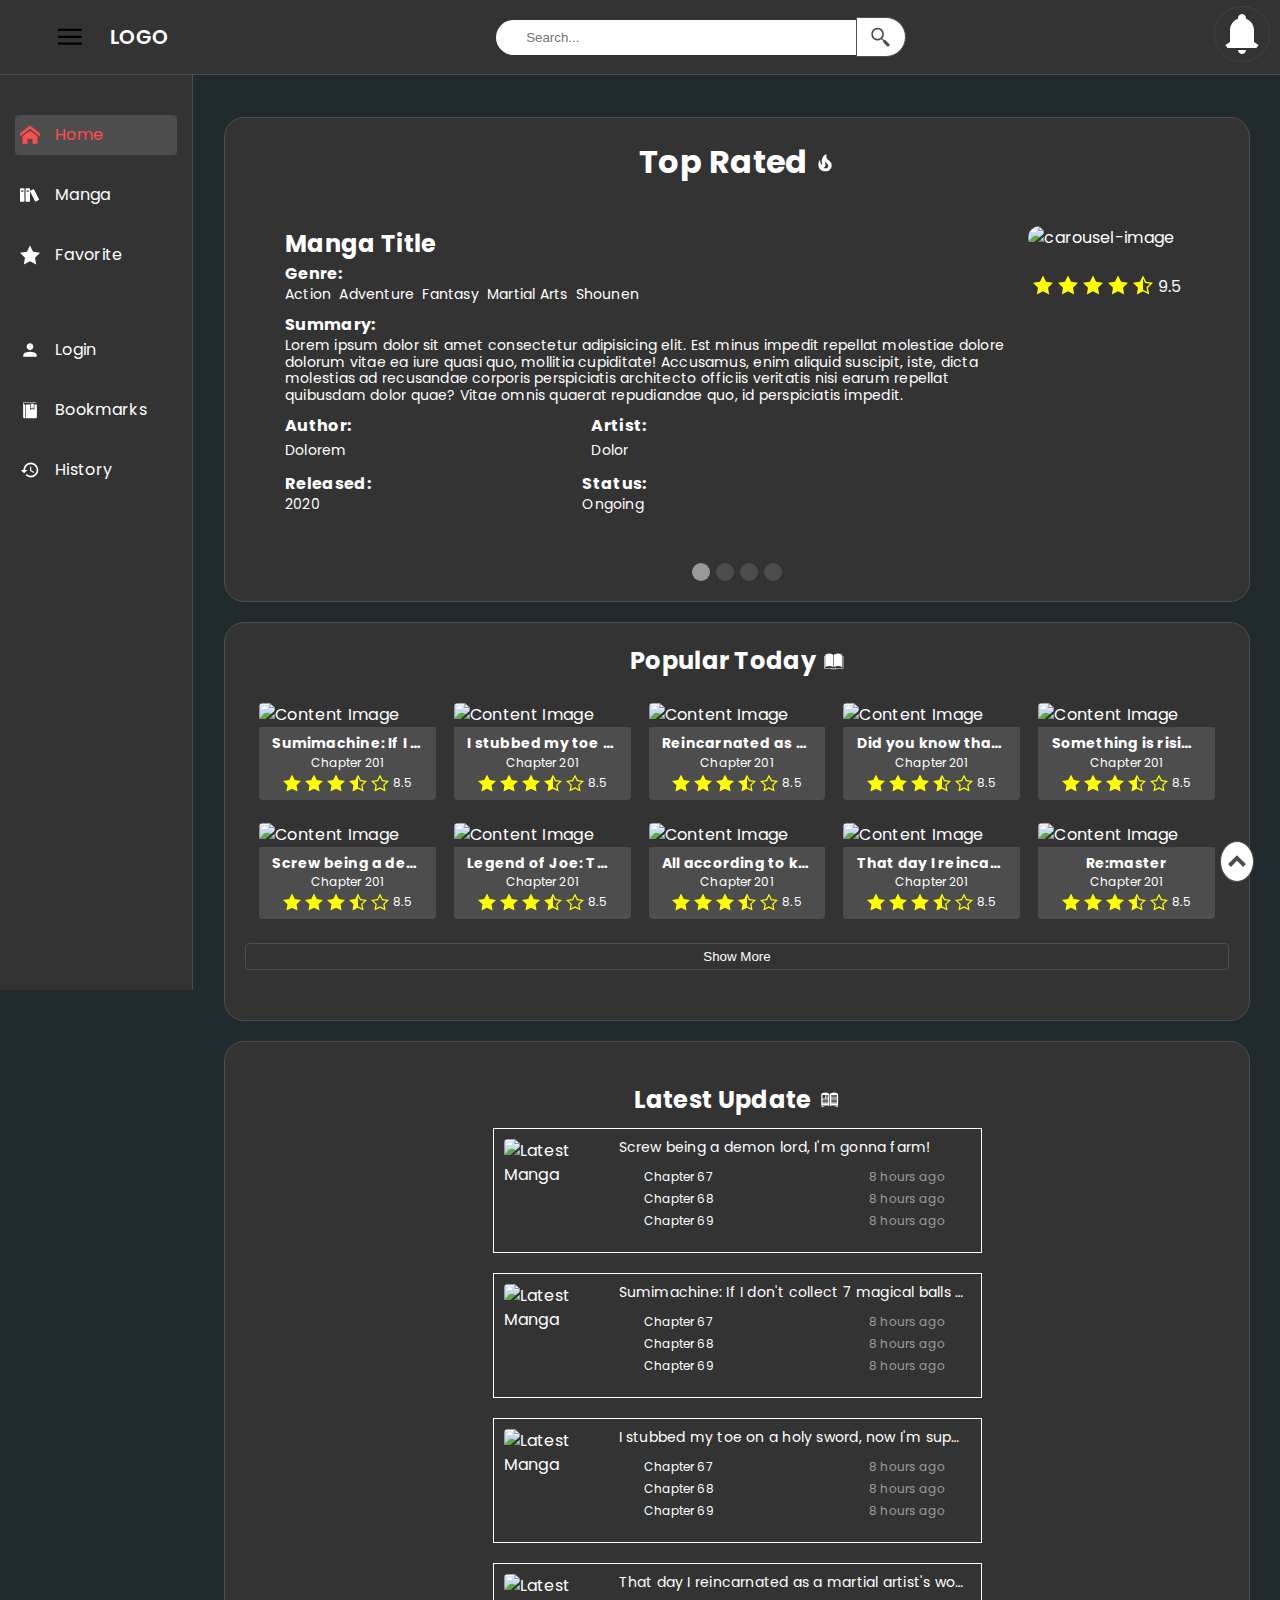
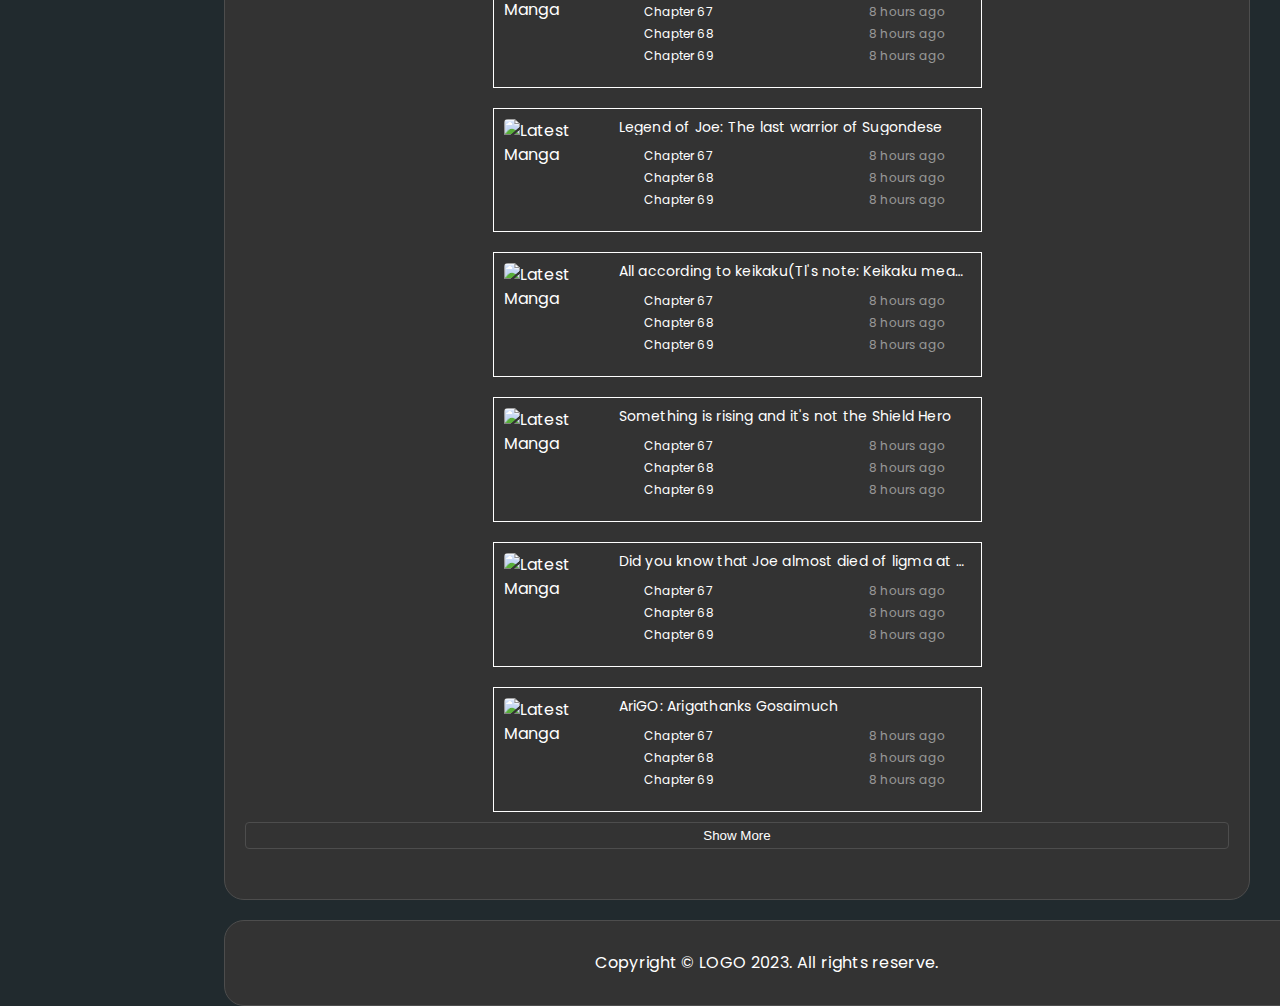
==== commit 085a5def: "update styles" ====
--- a/index.html
+++ b/index.html
@@ -365,59 +365,149 @@
                 <div class="accordion-wrapper fav">
                     <div class="accordion-header fav" id="favHeader">
                         <svg class="icon">
-                            <use href="images/icon.svg#star"></use>
+                            <use href="images/icon.svg#bookmark"></use>
                         </svg>
                         <h2 class="accordion-heading">
-                            Favorite
+                            Bookmarks
                         </h2>
                         <svg class="plus icon">
                             <use href="images/icon.svg#plus"></use>
                         </svg>
                     </div>
                     <div class="accordion-content fav"  id="favContent">
-                        <div class="accordion-filter">
-                            <button class="accordion-filter-one">Sort by</button>
-                            <button class="accordion-filter-two">Status</button>
+                        <div class="accordion-filter-wrapper">
+                            <button class="accordion-filter">
+                                Sort by
+                                <svg class="icon">
+                                    <use href="images/icon.svg#down"></use>
+                                </svg>
+                            </button>
+                            <button class="accordion-filter">
+                                Status
+                                <svg class="icon">
+                                    <use href="images/icon.svg#down"></use>
+                                </svg>
+                            </button>
                         </div>
                         <ul class="accordion-content-list list">
                             <li class="accordion-content-item">
-                                <div class="fav-manga-image">
-                                    <a href="manga.html" class="accordion-content-link link">
-                                        <img src="https://fakeimg.pl/200x200?text=Manga-Image" alt="Manga Image" class="image">
+                                <div class="bm-manga-number">
+                                    <h3>1</h3>
+                                </div>
+                                <div class="bm-manga-image">
+                                    <img src="https://fakeimg.pl/200x200?text=Manga-Image" alt="Manga Image" class="image">
+                                </div>
+                                <div class="bm-manga-details">
+                                    <a href="manga.html" class="link">
+                                        <h4>Return of Disaster Class Ranker beloved by the Constellations in Murim</h4>
                                     </a>
-                                </div>
-                                <div class="fav-manga-details">
-                                    <div class="fav-manga-title">
-                                        <h4>
-                                            Manga Title
-                                        </h4>
-                                        <p class="medium-text">
-                                            Somethings is rising and it's not the Shield Hero!!!
-                                        </p>
+                                    <div class="medium-text">
+                                        Chapter 32
                                     </div>
-                                    <div class="fav-manga-chapter">
-                                        <div>
-                                            <h4>Last Read</h4>
-                                            <p class="medium-text">Chapter 32</p>
-                                        </div>
-                                        <div>
-                                            <h4>Latest Chapter</h4>
-                                            <p class="medium-text">Chapter 33</p>
-                                        </div>
+                                </div>
+                                <div class="bm-manga-button-wrapper">
+                                    <button class="bm-manga-button">
+                                        <svg class="icon">
+                                            <use href="images/icon.svg#bookmark-2"></use>
+                                        </svg>
+                                        Unbookmark
+                                    </button>
+                                </div>
+                            </li>
+                            <li class="accordion-content-item">
+                                <div class="bm-manga-number">
+                                    <h3>2</h3>
+                                </div>
+                                <div class="bm-manga-image">
+                                    <img src="https://fakeimg.pl/200x200?text=Manga-Image" alt="Manga Image" class="image">
+                                </div>
+                                <div class="bm-manga-details">
+                                    <a href="manga.html" class="link">
+                                        <h4>Reincarnated as a clothesline</h4>
+                                    </a>
+                                    <div class="medium-text">
+                                        Chapter 32
                                     </div>
-                                    <div class="fav-manga-status">
-                                        <div>
-                                            <h4>Status</h4>
-                                            <p class="medium-text">Currently Reading</p>
-                                        </div>
-                                        <div>
-                                            <h4>Time Posted</h4>
-                                            <p class="medium-text">Just Now</p>
-                                        </div>
+                                </div>
+                                <div class="bm-manga-button-wrapper">
+                                    <button class="bm-manga-button">
+                                        <svg class="icon">
+                                            <use href="images/icon.svg#bookmark-2"></use>
+                                        </svg>
+                                        Unbookmark
+                                    </button>
+                                </div>
+                            </li>
+                            <li class="accordion-content-item">
+                                <div class="bm-manga-number">
+                                    <h3>3</h3>
+                                </div>
+                                <div class="bm-manga-image">
+                                    <img src="https://fakeimg.pl/200x200?text=Manga-Image" alt="Manga Image" class="image">
+                                </div>
+                                <div class="bm-manga-details">
+                                    <a href="manga.html" class="link">
+                                        <h4>Bland Dude transmigrate to another world</h4>
+                                    </a>
+                                    <div class="medium-text">
+                                        Chapter 32
                                     </div>
-                                    <div class="fav-manga-buttons">
-                                        <button class="fav-manga-button">Unfavorite</button><button class="fav-manga-button">Reading</button>
+                                </div>
+                                <div class="bm-manga-button-wrapper">
+                                    <button class="bm-manga-button">
+                                        <svg class="icon">
+                                            <use href="images/icon.svg#bookmark-2"></use>
+                                        </svg>
+                                        Unbookmark
+                                    </button>
+                                </div>
+                            </li>
+                            <li class="accordion-content-item">
+                                <div class="bm-manga-number">
+                                    <h3>4</h3>
+                                </div>
+                                <div class="bm-manga-image">
+                                    <img src="https://fakeimg.pl/200x200?text=Manga-Image" alt="Manga Image" class="image">
+                                </div>
+                                <div class="bm-manga-details">
+                                    <a href="manga.html" class="link">
+                                        <h4>Reincarnated as the Villainess's Butler</h4>
+                                    </a>
+                                    <div class="medium-text">
+                                        Chapter 32
                                     </div>
+                                </div>
+                                <div class="bm-manga-button-wrapper">
+                                    <button class="bm-manga-button">
+                                        <svg class="icon">
+                                            <use href="images/icon.svg#bookmark-2"></use>
+                                        </svg>
+                                        Unbookmark
+                                    </button>
+                                </div>
+                            </li>
+                            <li class="accordion-content-item">
+                                <div class="bm-manga-number">
+                                    <h3>5</h3>
+                                </div>
+                                <div class="bm-manga-image">
+                                    <img src="https://fakeimg.pl/200x200?text=Manga-Image" alt="Manga Image" class="image">
+                                </div>
+                                <div class="bm-manga-details">
+                                    <a href="manga.html" class="link">
+                                    <h4>Doing the God's Work - Truck-kun</h4>
+                                    </a>
+                                    <div class="medium-text">
+                                        Chapter 32
+                                    </div>
+                                </div>
+                                <div class="bm-manga-button-wrapper">
+                                    <button class="bm-manga-button">
+                                        <svg class="icon">
+                                            <use href="images/icon.svg#bookmark-2"></use>
+                                        </svg>
+                                        Unbookmark
+                                    </button>
                                 </div>
                             </li>
                         </ul>
@@ -434,56 +524,69 @@
                         </svg>
                     </div>
                     <div class="accordion-content his" id="hisContent">
-                        <ul class="accordion-content-list list">
+                        <div class="clear-his-wrapper">
+                            <button class="clear-his">
+                                <svg class="icon">
+                                    <use href="images/icon.svg#bin"></use>
+                                </svg>
+                                Delete History
+                            </button>
+                        </div>
+                        <ul class="accordion-content-list list text-center">
                             <li class="accordion-content-item">
+                                <div>
+                                    <h4>1</h4>
+                                </div>
                                 <a href="manga.html" class="accordion-content-link link">
                                     Something is rising and it's not the Shield Hero!!!
                                 </a>
+                                <div class="medium-text">
+                                    Chapter 25
+                                </div>
                             </li>
                             <li class="accordion-content-item">
+                                <div>
+                                    <h4>2</h4>
+                                </div>
                                 <a href="manga.html" class="accordion-content-link link">
                                     Something is rising and it's not the Shield Hero!!!
                                 </a>
+                                <div class="medium-text">
+                                    Chapter 25
+                                </div>
                             </li>
                             <li class="accordion-content-item">
+                                <div>
+                                    <h4>3</h4>
+                                </div>
                                 <a href="manga.html" class="accordion-content-link link">
                                     Something is rising and it's not the Shield Hero!!!
                                 </a>
+                                <div class="medium-text">
+                                    Chapter 25
+                                </div>
                             </li>
                             <li class="accordion-content-item">
+                                <div>
+                                    <h4>4</h4>
+                                </div>
                                 <a href="manga.html" class="accordion-content-link link">
                                     Something is rising and it's not the Shield Hero!!!
                                 </a>
+                                <div class="medium-text">
+                                    Chapter 25
+                                </div>
                             </li>
                             <li class="accordion-content-item">
+                                <div>
+                                    <h4>5</h4>
+                                </div>
                                 <a href="manga.html" class="accordion-content-link link">
                                     Something is rising and it's not the Shield Hero!!!
                                 </a>
-                            </li>
-                            <li class="accordion-content-item">
-                                <a href="manga.html" class="accordion-content-link link">
-                                    Something is rising and it's not the Shield Hero!!!
-                                </a>
-                            </li>
-                            <li class="accordion-content-item">
-                                <a href="manga.html" class="accordion-content-link link">
-                                    Something is rising and it's not the Shield Hero!!!
-                                </a>
-                            </li>
-                            <li class="accordion-content-item">
-                                <a href="manga.html" class="accordion-content-link link">
-                                    Something is rising and it's not the Shield Hero!!!
-                                </a>
-                            </li>
-                            <li class="accordion-content-item">
-                                <a href="manga.html" class="accordion-content-link link">
-                                    Something is rising and it's not the Shield Hero!!!
-                                </a>
-                            </li>
-                            <li class="accordion-content-item">
-                                <a href="manga.html" class="accordion-content-link link">
-                                    Something is rising and it's not the Shield Hero!!!
-                                </a>
+                                <div class="medium-text">
+                                    Chapter 25
+                                </div>
                             </li>
                         </ul>
                     </div>
@@ -512,11 +615,11 @@
                             </a>
                         </li>
                         <li class="side-navbar-item">
-                            <a href="bookmarks.html" class="side-navbar-link link"> 
+                            <a href="favorites.html" class="side-navbar-link link"> 
                                <svg class="side-navbar-icon">
-                                    <use href="images/icon.svg#bookmark"></use>
+                                    <use href="images/icon.svg#star"></use>
                                </svg> 
-                               <span>Bookmarks</span>
+                               <span>Favorite</span>
                             </a>
                         </li>
                     </ul>
@@ -535,9 +638,9 @@
                         <li class="side-navbar-item">
                             <a href="javascript:void(0);" class="side-navbar-link link" id="favorite">
                                 <svg class="side-navbar-icon">
-                                    <use href="images/icon.svg#star"></use>
+                                    <use href="images/icon.svg#bookmark"></use>
                                 </svg>
-                                <span>Favorite</span>
+                                <span>Bookmarks</span>
                             </a>
                         </li>
                         <li class="side-navbar-item">
--- a/css/styles.css
+++ b/css/styles.css
@@ -682,7 +682,7 @@
     position: absolute;
     top: 50%;
     left: 50%;
-    min-width: 70%;
+    min-width: 50%;
     background: var(--Dark-grey);
     border-radius: 15px;
     border: 1px solid var(--White-transparent);
@@ -763,10 +763,10 @@
 
 .fav.accordion-content .accordion-content-item {
     display: flex;
-    justify-content: center;
-    align-items: center;
-    padding: 20px 0;
-    margin: 5px 0;
+    justify-content: space-evenly;
+    align-items: center;
+    padding: 5px;
+    margin: 5px;
     gap: 10px;
 }
 
@@ -796,8 +796,28 @@
     margin: 0 20px 0 20px;
 }
 
+.accordion-content-item:nth-child(even) {
+    background-color: var(--Grey);
+}
+
 .accordion-content-item:nth-child(odd) {
     background-color: var(--Grey-transparent);
+}
+
+.clear-his, 
+.accordion-filter {
+    display: inline-flex;
+    justify-content: center;
+    align-items: center;
+    gap: 5px;
+    padding: 5px;
+    color: currentColor;
+    background-color: var(--Dark-grey);
+    border: 1px solid var(--Grey);
+}
+
+.accordion-filter:first-child {
+    margin: 5px 0 0 5px;
 }
 
 .plus.icon {
@@ -809,6 +829,61 @@
 .his.icon {
     width: 25px;
     height: 25px;
+}
+
+.bm-manga-number {
+    display: flex;
+    justify-content: center;
+    align-items: center;
+    padding: 8px;
+    /* background-color: var(--White-transparent); */
+}
+
+.bm-manga-details {
+    width: 50%;
+}
+
+.bm-manga-details h4 {
+    margin-bottom: 5px;
+}
+
+.bm-manga-image .image{
+    width: 80px;
+    border-radius: 5px;
+}
+
+.bm-manga-button {
+    display: flex;
+    align-items: center;
+    gap: 5px;
+    padding: 8px;
+    margin-right: 10px;
+    color: var(--White);
+    background-color: var(--Dark-grey-transparent);
+    border: 1px solid var(--Dark-grey);
+}
+
+.clear-his:hover,
+.bm-manga-button:hover {
+    color: var(--Light-red);
+    border: 1px solid var(--White);
+    cursor: pointer;
+}
+
+.his .accordion-content-list {
+    margin: 5px;
+}
+
+.his .accordion-content-item {
+    display: inline-flex;
+    align-items: center;
+    justify-content: space-evenly;
+    width: 100%;
+    padding: 5px;
+}
+.clear-his-wrapper {
+    margin: 5px;
+    text-align: right;
 }
 /* Showcase section */
 .carousel-container {
@@ -1188,6 +1263,10 @@
     align-self: start;
 }
 
+.manga-genre-heading {
+    margin-bottom: 10px;
+}
+
 .genre-list {
     display: flex;
     column-gap: 4px;
@@ -1198,13 +1277,13 @@
     padding: 4px;
     border-radius: 3px;
     border: 1px solid var(--Grey);
-    background-color: var(--Grey);
+    background-color: var(--Dark-Grey);
 }
 
 .genre-link:hover {
     color: var(--Light-red);
-    background-color: var(--Dark-grey);
-    border: 1px solid var(--Grey);
+    background-color: var(--Grey);
+    border: 1px solid var(--White-transparent);
 }
 
 .manga-author {
@@ -1213,7 +1292,9 @@
     justify-content: space-between;
 }
 
-.author-link:hover {
+.author-link:hover,
+.bm-manga-details a:hover,
+.accordion-content-item a:hover {
     color: var(--Light-red);
 }
 
@@ -1685,12 +1766,13 @@
     background-color: var(--Dark-grey);
 }
 
-.advance-search-button:hover,
-.advance-search-button:focus,
 .filter-button:focus,
 .filter-button:hover, 
 .pagination-link:hover,
-.pagination-link:focus {
+.pagination-link:focus,
+.accordion-filter:hover,
+.advance-search-button:hover,
+.advance-search-button:focus {
     border: 1px solid var(--White-transparent);
     background-color: var(--Grey);
     cursor: pointer;
@@ -2023,10 +2105,12 @@
 }
 /* End of Manga Page */
 
-/* Start Of Bookmark Page */
-.bookmark-container {
+/* Start Of Favorites Page */
+.favorites {
     margin-top: 8%;
 }
+
+
 
 
 /* Footer Section */
@@ -2070,9 +2154,9 @@
         background-color: pink;
     }
     
-    .nav-container {
-
-    }
+    /* .nav-container {
+
+    } */
 
     .nav-form,
     .carousel-wrapper h1,
@@ -2238,7 +2322,6 @@
         width: 140%;
     }
 
-
     .rep-num {
         width: 20%;
     }
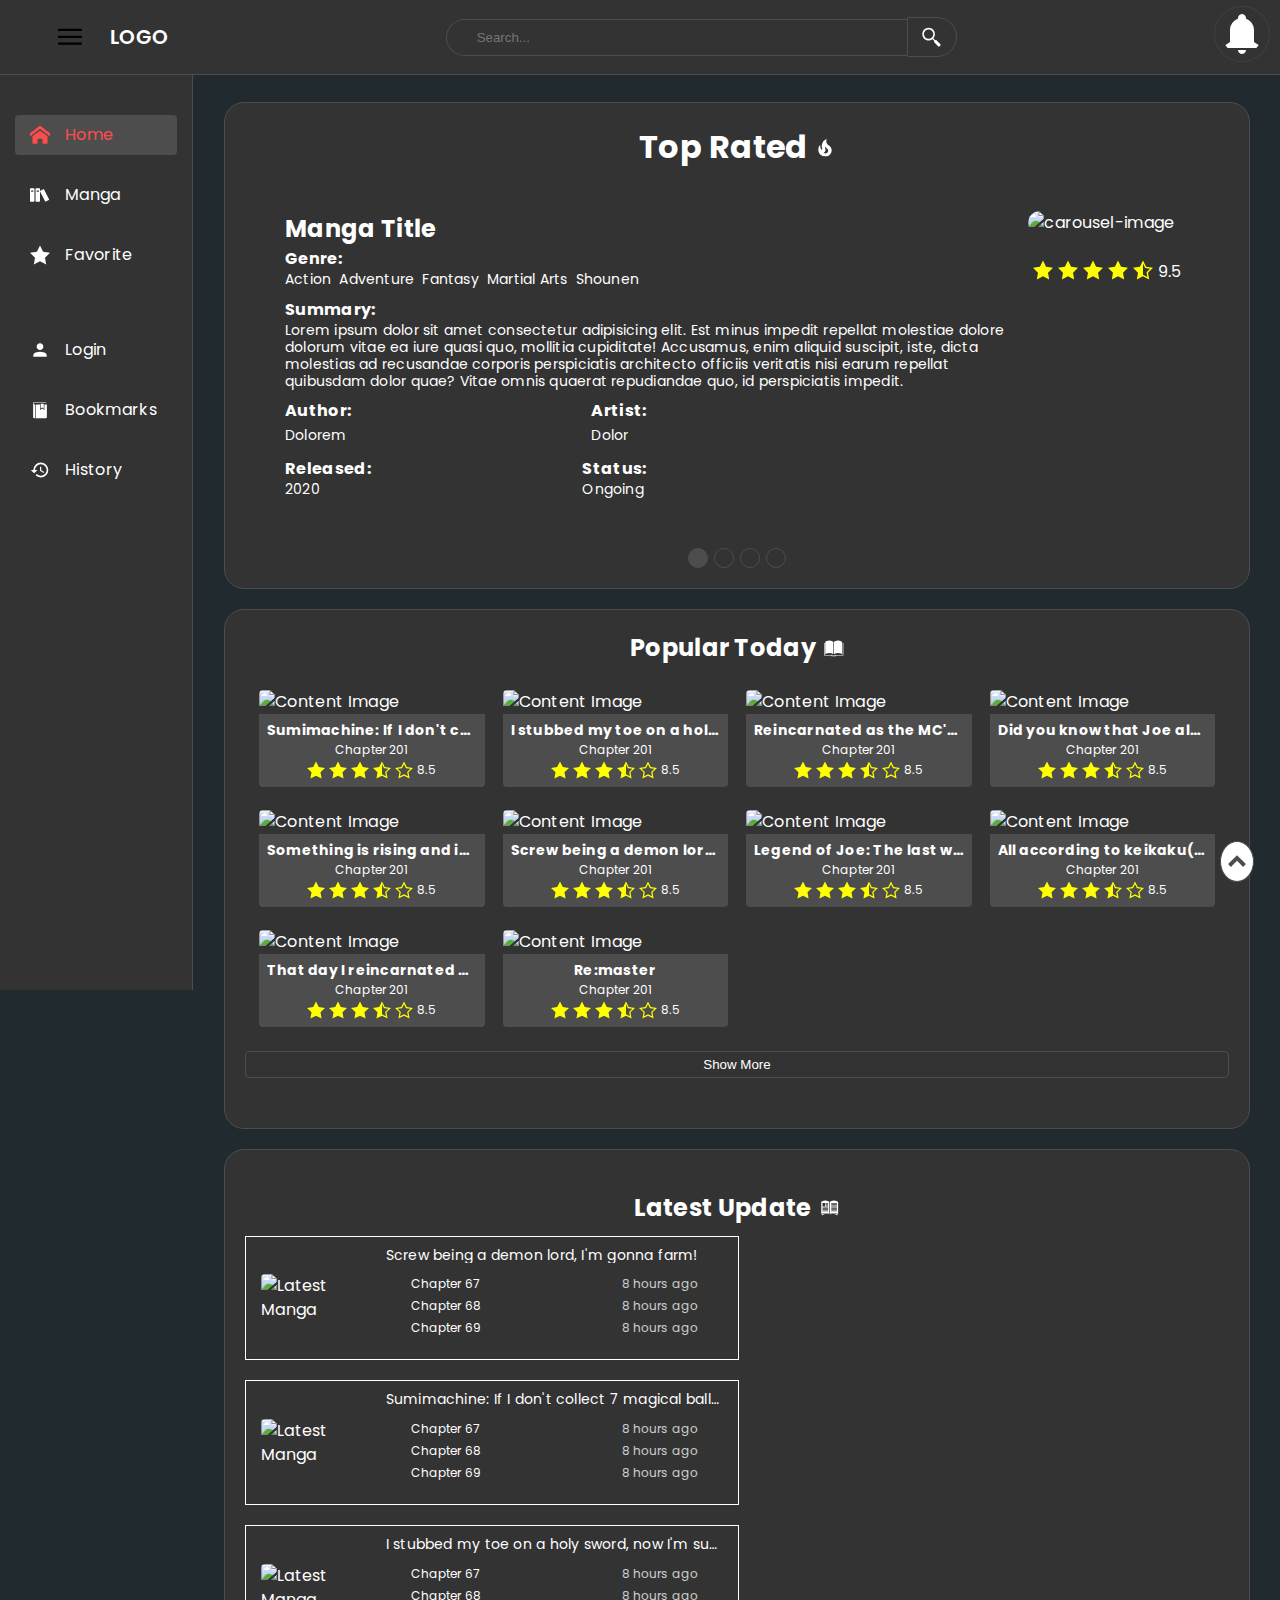
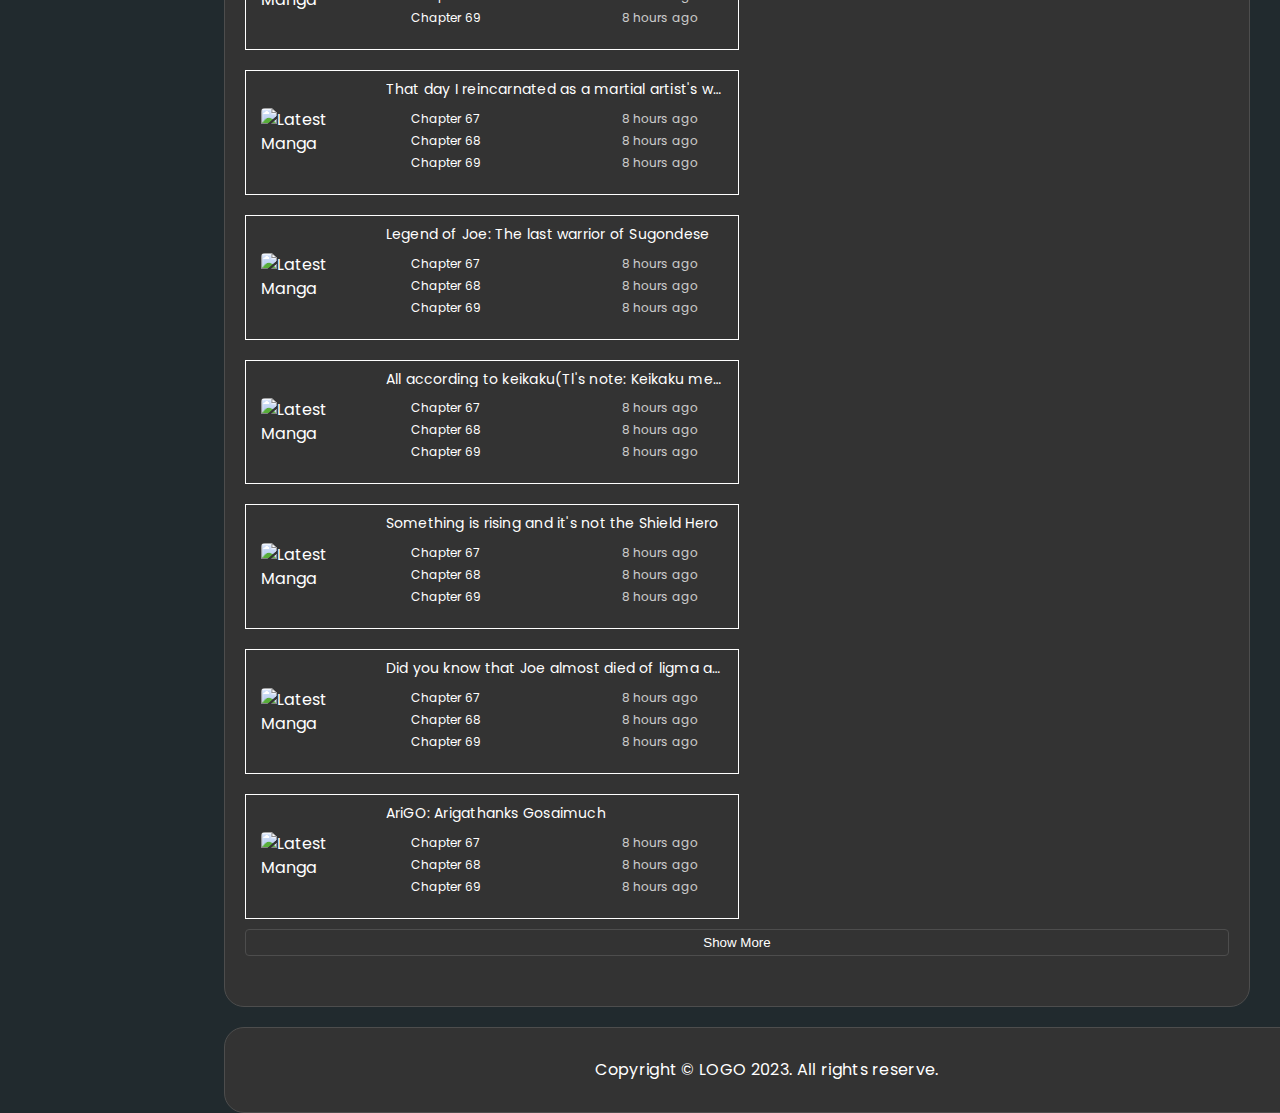
==== commit 1659b91a: "update js/styling" ====
--- a/index.html
+++ b/index.html
@@ -27,7 +27,10 @@
             
             <form action="javascript:void(0);" class="nav-form">
                 <label class="nav-label">
-                    <input type="text" class="nav-search-bar" name="nav-search" placeholder="Search..." required>
+                    <input type="text" class="nav-search-bar" id="navSearch" name="nav-search" placeholder="Search..." required>
+                    <svg class="search icon">
+                        <use href="images/icon.svg#close"></use>
+                    </svg>
                 </label>
                 <button class="nav-form-button">
                     <svg class="icon">
@@ -598,8 +601,8 @@
             <div class="side-nav-container">
                 <nav class="side-navbar">
                     <ul class="side-navbar-list list">
-                        <li class="side-navbar-item">
-                            <a href="#" class="side-navbar-link link highlight"> 
+                        <li class="side-navbar-item highlight">
+                            <a href="#" class="side-navbar-link link"> 
                                <svg class="side-navbar-icon">
                                     <use href="images/icon.svg#home"></use>
                                </svg> 
@@ -2121,7 +2124,7 @@
     </footer>
 
     <script src="js/modal.js"></script>
+    <script src="js/hamburger.js"></script>
     <script src="js/content.js"></script>
-    <script src="js/hamburger.js"></script>
 </body>
 </html>--- a/css/styles.css
+++ b/css/styles.css
@@ -8,6 +8,12 @@
     --White-transparent: #ffffff80;
     --Light-red-transparent: #ff4d4d80;
     --Dark-grey-transparent: #33333380;
+    --Mocha: #BFB29E;
+    --Purple: #7071E8;
+    --Light-hover: #f6edce;
+    --Light-bg: #F7EFE5;
+    --Light-color: #2C3333;
+    --Light-orange: #f6d9ce;
 }
 
 * {
@@ -59,6 +65,12 @@
     display: none;
 }
 
+.large-text {
+    font-size: 18px;
+    line-height: 1.4;
+    letter-spacing: 0.24px;
+}
+
 .medium-text {
     font-size: 14px;
     line-height: 1.2;
@@ -123,7 +135,7 @@
     position: fixed;
     top: 0;
     width: 100%;
-    z-index: 3;
+    z-index: 4;
     background-color: var(--Dark-grey);
     border-bottom: 1px solid var(--Grey);
 }
@@ -149,7 +161,7 @@
     width: 40px;
     height: 40px;
     border-radius: 50%;
-    border: 1px solid var(--Dark-grey);
+    border: 1px solid transparent;
     background-color: var(--Dark-Grey);
 }
 
@@ -176,30 +188,46 @@
     align-items: center;
     padding: 9px;
     width: 50px;
-    color: var(--Grey);
-    background-color: var(--White);
+    color: currentColor;
+    background-color: transparent;
     border: 1px solid var(--Grey);
     border-top-right-radius: 20px;
     border-bottom-right-radius: 20px;
     cursor: pointer;
 }
 
-.nav-form-button:hover {
-    background-color: var(--Dark-grey);
-    color: var(--White);
+.nav-form-button:hover, 
+.nav-form-button:focus {
+    background-color: var(--Grey);
+    border: 1px solid var(--White);
 }
 
 .nav-search-bar {
     padding: 10px 30px;
-    width: 300px;
+    width: 400px;
+    color: currentColor;
+    background-color: transparent;
+    border: 1px solid var(--Grey);
+    border-right: none;
     border-top-left-radius: 20px;
     border-bottom-left-radius: 20px;
-    border: 1px solid var(--grey);
     transition: width 250ms ease-in;
 }
 
+.search.icon {
+    visibility: hidden;
+    width: 17px;
+    height: 17px;
+    position: absolute;
+    top: 11px;
+    right: 55px;
+    cursor: pointer;
+}
+
 .nav-search-bar:focus {
-    width: 450px;
+    color: currentColor;
+    background-color: var(--Grey);
+    border: 1px solid var(--White-transparent);
 }
 
 .nav-button-wrapper {
@@ -213,7 +241,7 @@
     height: 40px;
     padding: 7px;
     border-radius: 50%;
-    background-color: var(--Dark-Grey);
+    background-color: transparent;
     border: 1px solid var(--Grey-transparent);
 }
 
@@ -236,6 +264,7 @@
     align-items: start;
     justify-content: center;
     row-gap: 10px;
+    padding: 20px;
 }
 
 .profile-item {
@@ -260,11 +289,12 @@
     justify-content: center;
     gap: 15px;
     position: fixed;
+    /* position: absolute; */
     top: 8%;
     right: 3.5%;
-    min-width: 20%;
+    min-width: 25vw;
+    /* min-width: 20%; */
     z-index: 5;
-    padding: 20px;
     border-radius: 10px;
     background-color: var(--Dark-grey);
     border: 1px solid var(--Grey-transparent);
@@ -322,7 +352,7 @@
     width: 40%;
     height: 85%;
     padding: 12px;
-    background-color: var(--Dark-grey);
+    background-color: currentColor;
     transition: transform 250ms ease-in-out;
 }
 
@@ -362,8 +392,9 @@
 .notif-more-wrapper {
     visibility: hidden;
     position: fixed;
-    top: 14.5%;
+    top: 0;
     right: 8.5%;
+    margin-top: 8%;
     padding: 10px;
     border: 1px solid var(--Grey-transparent);
     background-color: var(--Dark-grey);
@@ -401,8 +432,6 @@
     top: 0;
     background-color: var(--Grey);
     padding: 15px;
-    border-top-right-radius: 10px;
-    border-top-left-radius: 10px;
 }
 
 .more.icon {
@@ -421,7 +450,7 @@
     padding: 7px;
     border-radius: 4px;
     border: 1px solid var(--Grey);
-    background-color: var(--Dark-grey);
+    background-color: transparent;
     color: currentColor;
     cursor: pointer;
 }
@@ -467,6 +496,7 @@
     top: 0;
     overflow: auto;
     scrollbar-width: none;
+    z-index: 3;
 }
 
 .side-nav::-webkit-scrollbar {
@@ -485,6 +515,10 @@
     flex-direction: column;
     gap: 20px;
     padding: 15px;
+}
+
+.side-navbar-item {
+    padding: 0 10px;
 }
 
 .side-navbar-item span {
@@ -495,17 +529,17 @@
     width: 20px;
     height: 20px;
     fill: currentColor;
-    margin-right: 15px;
 }
 
 .side-navbar-link {
     display: flex;
     align-items: center;
+    gap: 15px;
     padding: 8px 5px;
 }
 
-.side-navbar-link:hover,
-.side-navbar-icon:hover,
+.side-navbar-item:hover,
+/* .side-navbar-icon:hover, */
 .highlight {
     background-color: var(--Grey);
     color: var(--Light-red);
@@ -518,12 +552,9 @@
 }
 
 /* Login Modal */
-.is-hidden {
-    visibility: hidden;
-}
-
 .login-modal,
 .register-modal {
+    visibility: hidden;
     position: fixed;
     top: 0;
     background-color: var(--Dark-grey-transparent);
@@ -541,7 +572,7 @@
     background: var(--Dark-grey); 
     border-radius: 15px; 
     border: 1px solid var(--White-transparent);
-    transform: translate(-50%, -50%) scale(1);
+    transform: translate(-50%, -50%);
 }
 
 .login-modal-icon, 
@@ -558,6 +589,7 @@
 }
 
 .login-modal-icon:hover,
+.close.icon.icon:hover,
 .register-modal-icon:hover,
 .accordion.icon:hover {
     background-color: var(--Grey);
@@ -632,10 +664,6 @@
     color: var(--White-transparent);
 }
 
-.register-modal {
-    visibility: hidden;
-}
-
 .register {
     display: flex;
     justify-content: center;
@@ -682,7 +710,7 @@
     position: absolute;
     top: 50%;
     left: 50%;
-    min-width: 50%;
+    min-width: 70%;
     background: var(--Dark-grey);
     border-radius: 15px;
     border: 1px solid var(--White-transparent);
@@ -887,7 +915,7 @@
 }
 /* Showcase section */
 .carousel-container {
-    margin-top: 13vh;
+    margin-top: 8%;
 }
 
 .carousel-wrapper {
@@ -990,14 +1018,10 @@
 .dot {
     display: inline-block;
     padding: 9px;
-    background-color: var(--Grey);
+    background-color: var(--Dark-grey);
+    border: 1px solid var(--Grey);
     border-radius: 50%;
     cursor: pointer;
-}
-
-.dot:hover,
-.active {
-    background-color: var(--White-transparent);
 }
 
 /* Content */
@@ -1019,7 +1043,7 @@
 }
 
 .content-item {
-    width: calc(100% / 5 - 10px);
+    width: calc(100% / 4 - 10px);
 }
 
 .content-title {
@@ -1066,7 +1090,7 @@
     white-space: nowrap;
     text-overflow: ellipsis;
     overflow: hidden;
-    width: 150px;
+    width: calc(100%);
     text-align: center;
 }
 
@@ -1118,18 +1142,19 @@
 .latest-update-list {
     display: flex;
     flex-wrap: wrap;    
-    justify-content: center;
-    align-items: center;
-    gap: 20px 25px;
+    justify-content: start;
+    align-items: center;
+    gap: 20px 10px;
 }
 
 .latest-update-item {
     display: flex;
-    column-gap: 15px;
-    /* width: 48%; */
-    width: calc(100% / 2 - 25px);
+    justify-content: space-around;
+    align-items: center;
+    gap: 5px;
+    width: calc(100% / 2 - 10px);
     overflow: hidden;
-    padding: 10px;
+    padding: 10px 5px;
     border: 1px solid var(--White);
 }
 
@@ -1143,7 +1168,7 @@
 }
 
 .latest-manga-wrapper {
-    width: 100%;
+    width: 70%;
 }
 
 .latest-manga-list {
@@ -1155,7 +1180,7 @@
     white-space: nowrap;
     text-overflow: ellipsis;
     overflow: hidden;
-    width: 350px;
+    /* width: 350px; */
 }
 
 .latest-manga-item:hover {
@@ -1170,7 +1195,8 @@
 }
 
 .time-updated {
-    color: var(--White-transparent);
+    opacity: .75;
+    color: currentColor;
 }
 
 .latest-manga-link {
@@ -1200,7 +1226,7 @@
     justify-content: start;
     align-items: center;
     row-gap: 15px;
-    width: 20%;
+    width: 30%;
 }
 
 .manga-description-image img {
@@ -1253,7 +1279,7 @@
 }
 
 .manga-description {
-    width: 80%;
+    width: 70%;
     display: flex;
     flex-direction: column;
     row-gap: 10px;
@@ -1269,7 +1295,8 @@
 
 .genre-list {
     display: flex;
-    column-gap: 4px;
+    flex-wrap: wrap;
+    gap: 18px 4px;
 }
 
 .genre-link {
@@ -1343,7 +1370,7 @@
 }
 
 .chapter-item {
-    width: calc(100% / 3 - 10px);
+    width: calc(100% / 3 - 15px);
     padding: 8px;
     border: 1px solid var(--Grey);
     border-radius: 4px;
@@ -1366,15 +1393,10 @@
     color: grey;
 }
 
-.chapter-item {
-    width: calc(100% / 2 - 10px);
-}
-
 /* Recommendation Section */
 .rec-wrapper {
     display: flex;
     flex-wrap: wrap;
-    justify-content: space-evenly;
     align-items: center;
     gap: 15px;
     margin: 20px;
@@ -1390,7 +1412,7 @@
     display: flex;
     flex-direction: column;
     justify-content: center;
-    width: calc(100% / 6 - 15px);
+    width: calc(100% / 4 - 15px);
 }
 
 .image-wrapper img {
@@ -1411,7 +1433,7 @@
 }
 
 .rec-title {
-    width: 150px;
+    width: 180px;
     text-align: center;
     white-space: nowrap;
     text-overflow: ellipsis;
@@ -1500,6 +1522,32 @@
     border-radius: 50%;
     width: 40px;
     height: 40px;
+}
+
+.user-profile-wrapper {
+    display: flex;
+    justify-content: space-between;
+    position: relative;
+}
+
+.user-profile {
+    display: flex;
+    align-items: center;
+    gap: 8px;
+}
+
+.com-more.icon,
+.rep-more.icon {
+    border-radius: 50%;
+    width: 28px;
+    height: 28px;
+    padding: 5px;
+}
+
+.com-more.icon:hover,
+.rep-more.icon:hover {
+    background-color: var(--Grey);
+    cursor: pointer;
 }
 
 .user-comment {
@@ -1650,6 +1698,32 @@
     border-right: transparent;
 }
 
+.comments-more,
+.rep-comments-more {
+    visibility: hidden;
+    position: absolute;
+    top: 30px;
+    right: 0;
+    padding: 10px;
+    border-radius: 4px;
+    border: 1px solid var(--Grey-transparent);
+    background-color: var(--Dark-grey);
+}
+
+.block-user, 
+.report-comment {
+    display: flex;
+    align-items: center;
+    gap: 5px;
+    padding: 8px;
+}
+
+.block-user:hover,
+.report-comment:hover {
+    color: var(--Light-red);
+    background-color: var(--Grey);
+    cursor: pointer;
+}
 /* End of Manga Description */
 
 /* Manga List Page */
@@ -1704,7 +1778,8 @@
     padding: 2px;
 }
 
-.table-link:hover {
+.table-link:hover,
+.favorites .link:hover {
     color: var(--Light-red);
 }
 
@@ -2032,7 +2107,7 @@
     align-items: center;
     width: 40px;
     height: 30px;
-    background-color: var(--Dark-grey);
+    background-color: transparent;
     border: 1px solid var(--Grey);
     
 }
@@ -2049,7 +2124,9 @@
 .manga-nav {
     display: flex;
     justify-content: space-around;
+    flex-wrap: wrap;
     margin: 20px;
+    gap: 10px;
     border: 1px solid var(--Grey);
     padding: 10px;
 }
@@ -2059,59 +2136,264 @@
     align-items: center;
     justify-content: center;
     column-gap: 8px;
-    width: 18%;
+    width: calc(100% / 2 - 10px);
     padding: 8px;
     background-color: var(--Dark-grey);
     border: 1px solid var(--Grey);
 }
 
+.manga-nav-button:last-child {
+    width: 99.5%;
+}
+
 .manga-nav-button:hover,
 .manga-nav-button:focus,
-.bookmark-label:hover {
-    border: 1px solid var(--White);
-    background-color: var(--Grey);
-}
-
-.bookmark-form {
-    width: 18%;
+.bookmark-label:hover,
+.bookmark:checked~.bookmark-label {
+    color: var(--Light-red);
+    border: 1px solid var(--White-transparent);
+    background-color: var(--Grey);
+    cursor: pointer;
 }
 
 .bookmark {
     display: none;
 }
 
-.bookmark:checked ~ .bookmark-label {
-    color: var(--Light-red);
-}
-
-.bookmark-label {
-    display: flex;
-    align-items: center;
-    justify-content: center;
-    column-gap: 8px;
-    padding: 8px;
-    width: 100%;
-    cursor: pointer;
-    background-color: var(--Dark-grey);
-    border: 1px solid var(--Grey);
-}
-
 .manga-page-wrapper {
     margin: 20px;
 }
 
 .manga-page-image {
     width: 100%;
+}
+
+.manga-chapter-container {
+    visibility: hidden;
+    position: fixed;
+    top: 0;
+    left: 0;
+    width: 100%;
+    height: 100%;
+    background-color: var(--Grey-transparent);
+    z-index: 5;
+}
+
+.manga-chapter-wrapper .close.icon { 
+    position: absolute;
+    top: 10px;
+    right: 10px;
+    width: 25px;
+    height: 25px;
+    border-radius: 50%;
+    border: 1px solid var(--White-transparent);
+    cursor: pointer;
+}
+
+.manga-chapter-wrapper {
+    position: absolute;
+    top: 50%;
+    left: 50%;
+    transform: translate(-50%, -50%);
+    border: 1px solid var(--White-transparent);
+    border-radius: 20px;
+    background-color: var(--Dark-grey); 
+}
+
+.manga-heading {
+    display: flex;
+    justify-content: center;
+    align-items: center;
+    gap: 8px;
+    background-color: var(--Grey-transparent);
+    border-top-right-radius: 20px;
+    border-top-left-radius: 20px;
+    padding: 15px 0 5px 0;
+}
+
+.manga-chapter-list {
+    display: flex;
+    align-items: center;
+    justify-content: space-between;
+    flex-wrap: wrap;
+    gap: 10px 15px;
+    padding: 20px;
+}
+
+.manga-chapter-item {
+    padding: 5px;
+    background-color: var(--Grey);
+    border: 1px solid var(--Grey);
+    width: calc(100% / 2 - 10px);
+}
+
+.manga-chapter-item .link {
+    display: block;
+}
+
+.manga-chapter-footer {
+    padding: 20px;
+    background-color: var(--Grey);
+    border-bottom-left-radius: 20px;
+    border-bottom-right-radius: 20px;
 }
 /* End of Manga Page */
 
 /* Start Of Favorites Page */
 .favorites {
     margin-top: 8%;
-}
-
-
-
+    min-height: 80vh;
+}
+
+.favorites-wrapper {
+    display: flex;
+    justify-content: start;
+    align-items: center;
+    flex-wrap: wrap;
+    gap: 10px;
+    margin: 20px;
+}
+
+.favorites-header {
+    width: 100%;
+}
+
+.favorites-manga-wrapper {
+    display: flex;
+    flex-direction: column;
+    width: calc(100% / 4 - 10px);
+    background-color: var(--Grey);
+    position: relative;
+}
+
+.favorites-more-button {
+    visibility: hidden;
+    position: absolute;
+    top: 5px; 
+    right: 5px;
+    z-index: 2;
+}
+
+.favorites-more-content {
+    visibility: hidden;
+    position: absolute;
+    top: 10%;
+    right: 10px;
+    background-color: var(--Grey);
+    border: 1px solid var(--White);
+    border-radius: 10px;
+    padding: 10px;
+    z-index: 2;
+}
+
+.favorites-more {
+    display: flex;
+    align-items: center;
+    gap: 8px;
+    padding: 5px;
+}
+
+.favorites-checkbox {
+    display: none;
+}
+
+.favorites-menu {
+    display: flex;
+    justify-content: space-between;
+    align-items: center;
+    gap: 5px;
+    width: 100%;
+    margin-bottom: 15px;
+}
+
+.favorites-search-wrapper {
+    position: relative;
+    width: 70%;
+}
+
+.favorites-search {
+    width: 4%;
+    padding: 8px 8px 8px 42px;
+    border: 1px solid var(--White-transparent);
+    border-radius: 20px;
+    color: currentColor;
+    background-color: var(--Grey);
+}
+
+.favorite.icon {
+    position: absolute;
+    top: 1px;
+    left: 7px;
+    width: 38px;
+    height: 35px;
+    padding: 7px;
+    border-radius: 20px;
+    background-color: var(--Grey);
+    border: 1px solid var(--Grey-transparent);
+}
+
+.favorites-button {
+    display: inline-flex;
+    align-items: center;
+    padding: 8px;
+    color: var(--White);
+    background-color: var(--Dark-grey);
+    border: 1px solid var(--Grey);
+    border-radius: 20px;
+}
+
+.active,
+.dot:hover,
+.favorite.icon:hover,
+.favorites-button:hover {
+    background-color: var(--Grey);
+    cursor: pointer;
+}
+
+.favorites-details {
+    display: flex;
+    flex-direction: column;
+    gap: 4px;
+    padding: 8px;
+}
+
+.favorites-title {
+    text-align: center;
+}
+
+.favorites-title a {
+    display: inline-block;
+    white-space: nowrap;
+    text-overflow: ellipsis;
+    overflow: hidden;
+    width: calc(100%);
+    margin-bottom: 5px;
+}
+
+.favorites-summary {
+    display: none;
+}
+
+.favorites-chapter {
+    display: flex;
+    flex-wrap: wrap;
+    gap: 8px;
+}
+
+.time-posted .icon {
+    width: 15px;
+    height: 15px;
+}
+
+.time-posted {
+    display: flex;
+    align-items: center;
+    gap: 5px;
+}
+
+.favorites-manga-wrapper:hover .image{
+    opacity: 0.5;
+}
 
 /* Footer Section */
 .footer-container {
@@ -2148,6 +2430,29 @@
     height: 32px;
 }
 
+/* Light theme classes */
+.light-container {
+    background-color: var(--Mocha);
+}
+
+.light-bg {
+    background-color: var(--Light-bg);
+    color: var(--Light-color);
+}
+
+.l-highlight,
+.l-side-nav:hover {
+    color: var(--Purple);
+    background-color: var(--Light-hover);
+}
+
+.light-orange {
+    background-color: var(--Light-orange);
+}
+
+.l-hover:hover {
+    color: var(--Purple);
+}
 
 @media (min-width: 320px) and (max-width: 479px){
     body {
@@ -2228,8 +2533,9 @@
    .carousel-container,
    .manga-container,
    .manga-directory,
-   .bookmark-container {
-        margin-top: 12vh;
+   .bookmark-container,
+   .favorites {
+        margin-top: 10%;
    }
 
    .carousel-genre-list {
@@ -2265,10 +2571,11 @@
    }
 
    .side-nav {
-        max-width: 8%;
+        width: 8%;
    }
    
    .side-navbar-list {
+        margin-top: 15px;
         padding: 2px 4px;
    }
    
@@ -2280,12 +2587,22 @@
         display: none;
    }
 
+   .profile-container {
+        /* margin-top: 7%; */
+        width: 40vw;
+   }
+
    .notif-container {
+        /* margin-top: 7%; */
         width: 50vw;
    }
    
    .content-item {
         width: calc(100% / 3 - 10px);
+   }
+
+   .manga-title {
+        width: 190px;
    }
 
    .latest-update-list {
@@ -2299,9 +2616,9 @@
    .latest-update-item {
         width: calc(100% / 2 - 10px);
    }
-
-   .latest-manga-wrapper {
-        width: 69%;
+   
+   .latest-update-image {
+       width: 90px;
    }
 
    .latest-manga-heading {
@@ -2336,7 +2653,7 @@
     }
 
     .image-wrapper {
-        width: calc(100% / 4 - 10px);
+        width: calc(100% / 3 - 10px);
     }
 
     .genre-list {
@@ -2371,34 +2688,41 @@
         row-gap: 10px;
     }
     
-}
-
-/* @media (min-width: 1024px) {
-    body {
-        background-color: var(--Blue);
-     
-    }
-
+    .chapter-item {
+        width: calc(100% / 2 - 15px);
+    }
+
+    .favorites-manga-wrapper {
+        width: calc(100% / 3 - 10px);
+    }
+}
+
+@media (min-width: 1024px) and (max-width: 1248px) {
     .container {
         width: 80%;
-        margin-left: 17.5%;
+        margin-left: 15.5%;
     }
 
     .side-nav {
-        width: 15%;
+        width: 10%;
     }
 
     .side-navbar-list {
-        align-items: start;
+        margin-top: 15px;
+        padding: 2px 4px;
     }
 
     .side-navbar-icon {
-        margin-right: 15px;
-    }
+        margin: auto;
+    }
+
+    .side-navbar-item span {
+        display: none;
+    }
+
+    /* .content-item {
+        width: calc(100% / 4 - 10px);
+    } */
     
-    .side-navbar-item span {
-        display: block;
-        overflow: hidden;
-    }
     
-} */+}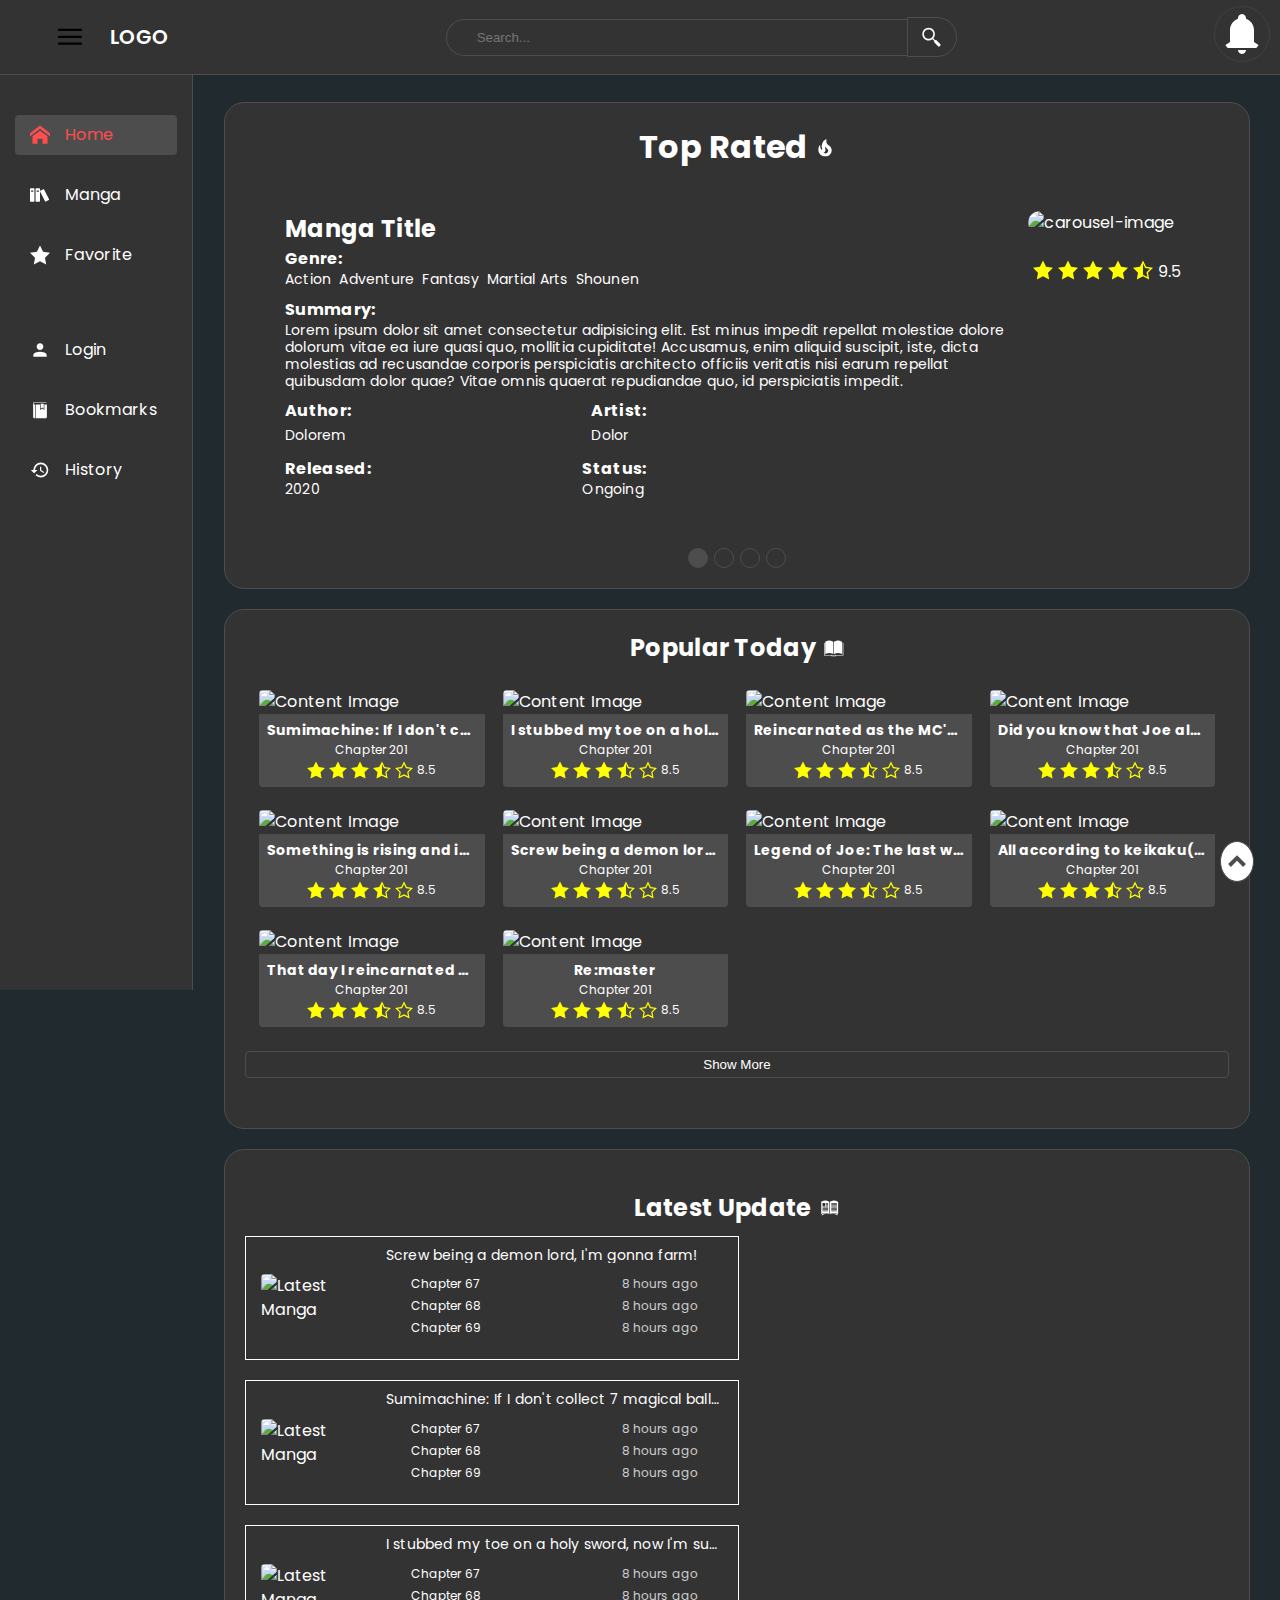
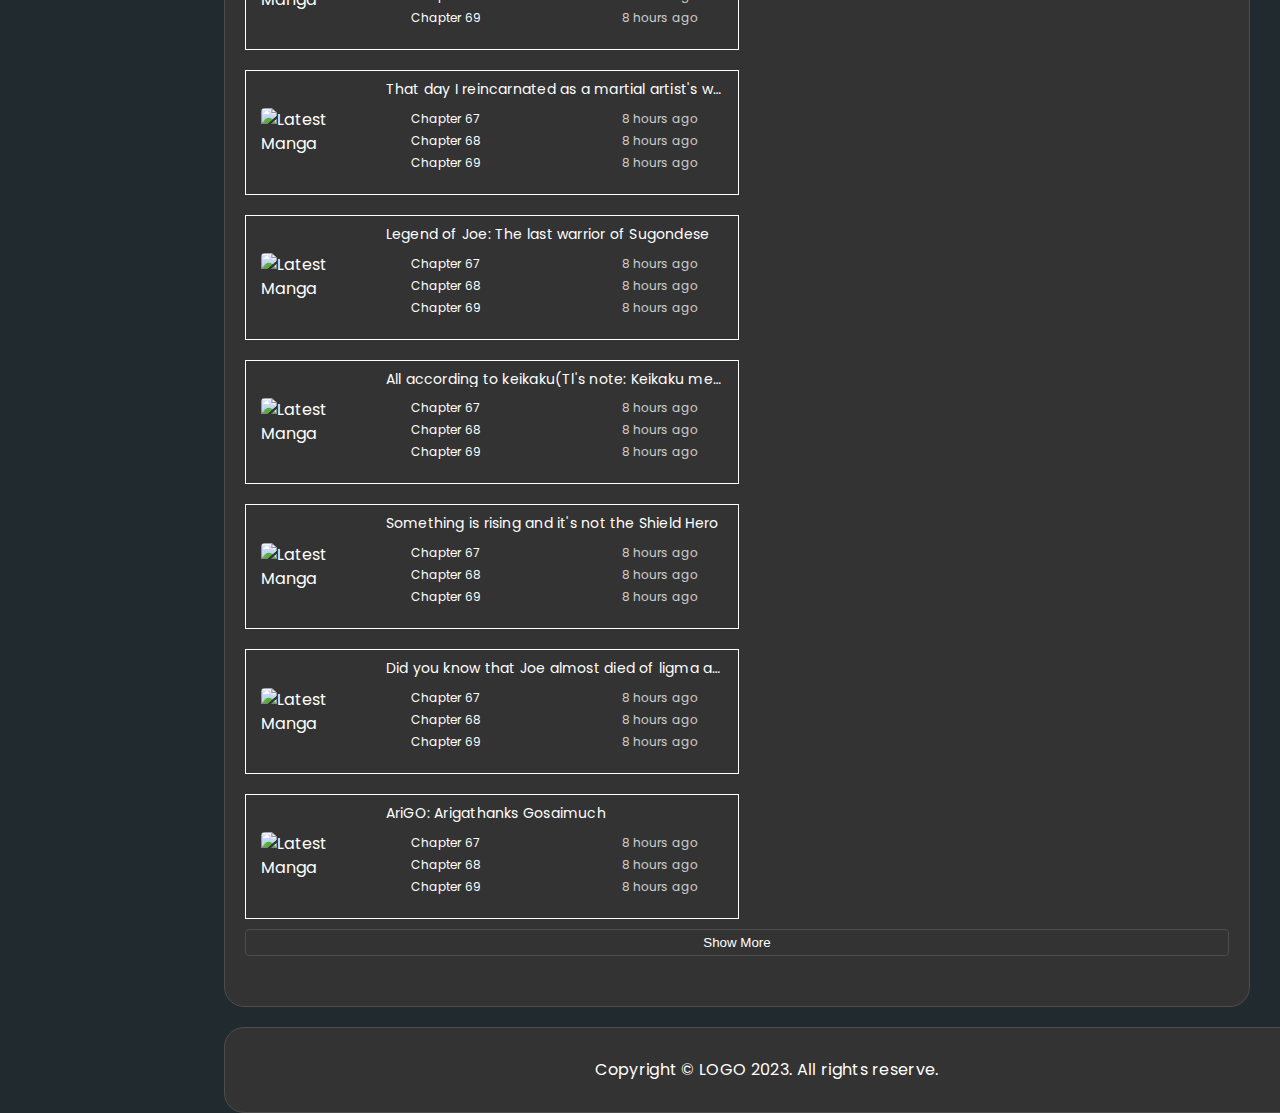
==== commit dd7835f7: "Update Light Mode" ====
--- a/index.html
+++ b/index.html
@@ -53,7 +53,7 @@
 
         <div class="profile-container" id="profileContainer">
             <ul class="profile-list list">
-                <li class="profile-item">
+                <li class="profile-item dark">
                     <div class="profile-user">
                         <img src="https://fakeimg.pl/200x200?text=Profile-picture" alt="Profile Picture" class="image profile-picture">
                         <a href="javascript:void(0);" class="link">
@@ -61,7 +61,7 @@
                         </a>
                     </div>
                 </li>
-                <li class="profile-item">
+                <li class="profile-item dark">
                     <div class="profile-settings">
                         <svg class="icon">
                             <use href="images/icon.svg#settings"></use>
@@ -69,7 +69,7 @@
                         <a href="javascript:void(0);" class="link">Settings</a>
                     </div>
                 </li>
-                <li class="profile-item">
+                <li class="profile-item dark">
                     <div class="profile-display-mode" id="toggleTheme">
                         <input type="checkbox" class="profile-checkbox" name="profile-checkbox" id="profileCB">
                         <div class="profile-display">
@@ -82,7 +82,7 @@
                         </label>
                     </div>
                 </li>
-                <li class="profile-item">
+                <li class="profile-item dark">
                     <div class="profile-logout">
                         <svg class="icon">
                             <use href="images/icon.svg#logout"></use>
@@ -254,7 +254,7 @@
             </ul>
         </div>
 
-        <div class="login-modal is-hidden" id="loginModal">
+        <div class="login-modal" id="loginModal">
             <div class="login-modal-container">
                 <svg class="login-modal-icon icon" id="closeIcon">
                     <use href="images/icon.svg#close"></use>
--- a/css/styles.css
+++ b/css/styles.css
@@ -10,7 +10,7 @@
     --Dark-grey-transparent: #33333380;
     --Mocha: #BFB29E;
     --Purple: #7071E8;
-    --Light-hover: #f6edce;
+    --Light-yellow: #f6edce;
     --Light-bg: #F7EFE5;
     --Light-color: #2C3333;
     --Light-orange: #f6d9ce;
@@ -166,7 +166,8 @@
 }
 
 .navbar-button:hover {
-    background-color: var(--Grey); 
+    /* background-color: var(--Grey);  */
+    border: 1px solid var(--White-transparent);
     cursor: pointer;
 }
 
@@ -198,7 +199,7 @@
 
 .nav-form-button:hover, 
 .nav-form-button:focus {
-    background-color: var(--Grey);
+    /* background-color: var(--White-transparent); */
     border: 1px solid var(--White);
 }
 
@@ -226,7 +227,6 @@
 
 .nav-search-bar:focus {
     color: currentColor;
-    background-color: var(--Grey);
     border: 1px solid var(--White-transparent);
 }
 
@@ -253,7 +253,7 @@
 
 .profile-picture:hover,
 .bell.icon:hover {
-    background-color: var(--Grey);
+    /* background-color: var(--Grey-transparent); */
     border-color: var(--White);
     cursor: pointer;
 }
@@ -277,8 +277,13 @@
     border-radius: 10px;
 }
 
-.profile-item:not(:first-child):hover {
-    background-color: var(--Grey);
+.dark:not(:first-child):hover {
+    background-color: var(--Grey);
+    cursor: pointer;
+}
+
+.light:not(:first-child):hover {
+    background-color: var(--Light-yellow);
     cursor: pointer;
 }
 
@@ -442,7 +447,8 @@
     border-radius: 50%;
 }
 
-.more.icon:hover {
+/* .more.icon:hover { */
+.more:hover {
     background-color: var(--Dark-grey);
 }
 
@@ -584,7 +590,7 @@
     height: 24px;
     fill: currentColor;
     border-radius: 50%;
-    border: 1px solid var(--White-transparent);
+    border: 1px solid transparent;
     cursor: pointer;
 }
 
@@ -592,7 +598,7 @@
 .close.icon.icon:hover,
 .register-modal-icon:hover,
 .accordion.icon:hover {
-    background-color: var(--Grey);
+    /* background-color: var(--Grey); */
     border: 1px solid var(--White);
 }
 
@@ -640,7 +646,7 @@
     width: 100%;
     padding: 9px 45px;
     margin: 5px 0;
-    color: var(--White);
+    color: currentColor;
     background-color: var(--Dark-Grey);
     border: 1px solid var(--White-transparent);
     border-radius: 4px;
@@ -661,7 +667,7 @@
 
 .form-button:hover {
     background-color: var(--Grey);
-    color: var(--White-transparent);
+    color: currentColor;
 }
 
 .register {
@@ -825,7 +831,8 @@
 }
 
 .accordion-content-item:nth-child(even) {
-    background-color: var(--Grey);
+    /* background-color: var(--Grey); */
+    background-color: transparent;
 }
 
 .accordion-content-item:nth-child(odd) {
@@ -840,7 +847,7 @@
     gap: 5px;
     padding: 5px;
     color: currentColor;
-    background-color: var(--Dark-grey);
+    background-color: transparent;
     border: 1px solid var(--Grey);
 }
 
@@ -913,6 +920,7 @@
     margin: 5px;
     text-align: right;
 }
+
 /* Showcase section */
 .carousel-container {
     margin-top: 8%;
@@ -1018,7 +1026,7 @@
 .dot {
     display: inline-block;
     padding: 9px;
-    background-color: var(--Dark-grey);
+    background-color: transparent;
     border: 1px solid var(--Grey);
     border-radius: 50%;
     cursor: pointer;
@@ -1098,18 +1106,17 @@
     opacity: 0.5;
 }
 
-.content-wrapper .content-link:hover .manga-title, 
-.content-wrapper .content-link:hover .content-manga-chapter {
-    color: var(--Light-red);
+.content-link:hover :not(:last-child)  {
+        color: var(--Light-red);
 }
 
 .more-button {
     cursor: pointer;
     padding: 5px 10px;
     border-radius: 4px;
-    color: var(--White);
-    border: 1px solid var(--Grey);
-    background-color: var(--Dark-grey);
+    color: currentColor;
+    border: 1px solid var(--Grey);
+    background-color: transparent;
     width: 100%;
 }
 
@@ -1819,7 +1826,7 @@
     color: var(--White);
     border-radius: 4px;
     border: 1px solid var(--Grey);
-    background-color: var(--Dark-grey);
+    background-color: transparent;
 }
 
 .table-searchbox:focus {
@@ -1835,10 +1842,10 @@
     column-gap: 5px;
     white-space: nowrap;
     padding: 7px;
-    color: var(--White);
+    color: currentColor;
     border-radius: 4px;
     border: 1px solid var(--Grey);
-    background-color: var(--Dark-grey);
+    background-color: transparent;
 }
 
 .filter-button:focus,
@@ -1849,7 +1856,7 @@
 .advance-search-button:hover,
 .advance-search-button:focus {
     border: 1px solid var(--White-transparent);
-    background-color: var(--Grey);
+    /* background-color: var(--Grey); */
     cursor: pointer;
 }
 
@@ -1986,8 +1993,8 @@
     align-items: center;
     column-gap: 5px;
     padding: 7px;
-    color: var(--White);
-    background-color: var(--Dark-grey);
+    color: currentColor;
+    background-color: transparent;
     border: 1px solid var(--Grey);
     border-radius: 4px;
 }
@@ -2008,8 +2015,8 @@
     justify-content: space-between;
     padding: 8px;
     width: 33%;
-    color: var(--White);
-    background-color: var(--Dark-grey);
+    color: currentColor;
+    background-color: transparent;
     border: 1px solid var(--Grey);
 }
 
@@ -2441,17 +2448,17 @@
 }
 
 .l-highlight,
-.l-side-nav:hover {
-    color: var(--Purple);
-    background-color: var(--Light-hover);
+.l-header,
+.l-hover:hover {
+    background-color: var(--Light-yellow);
+}
+
+.o-hover:hover {
+    background-color: var(--Light-orange);
 }
 
 .light-orange {
     background-color: var(--Light-orange);
-}
-
-.l-hover:hover {
-    color: var(--Purple);
 }
 
 @media (min-width: 320px) and (max-width: 479px){
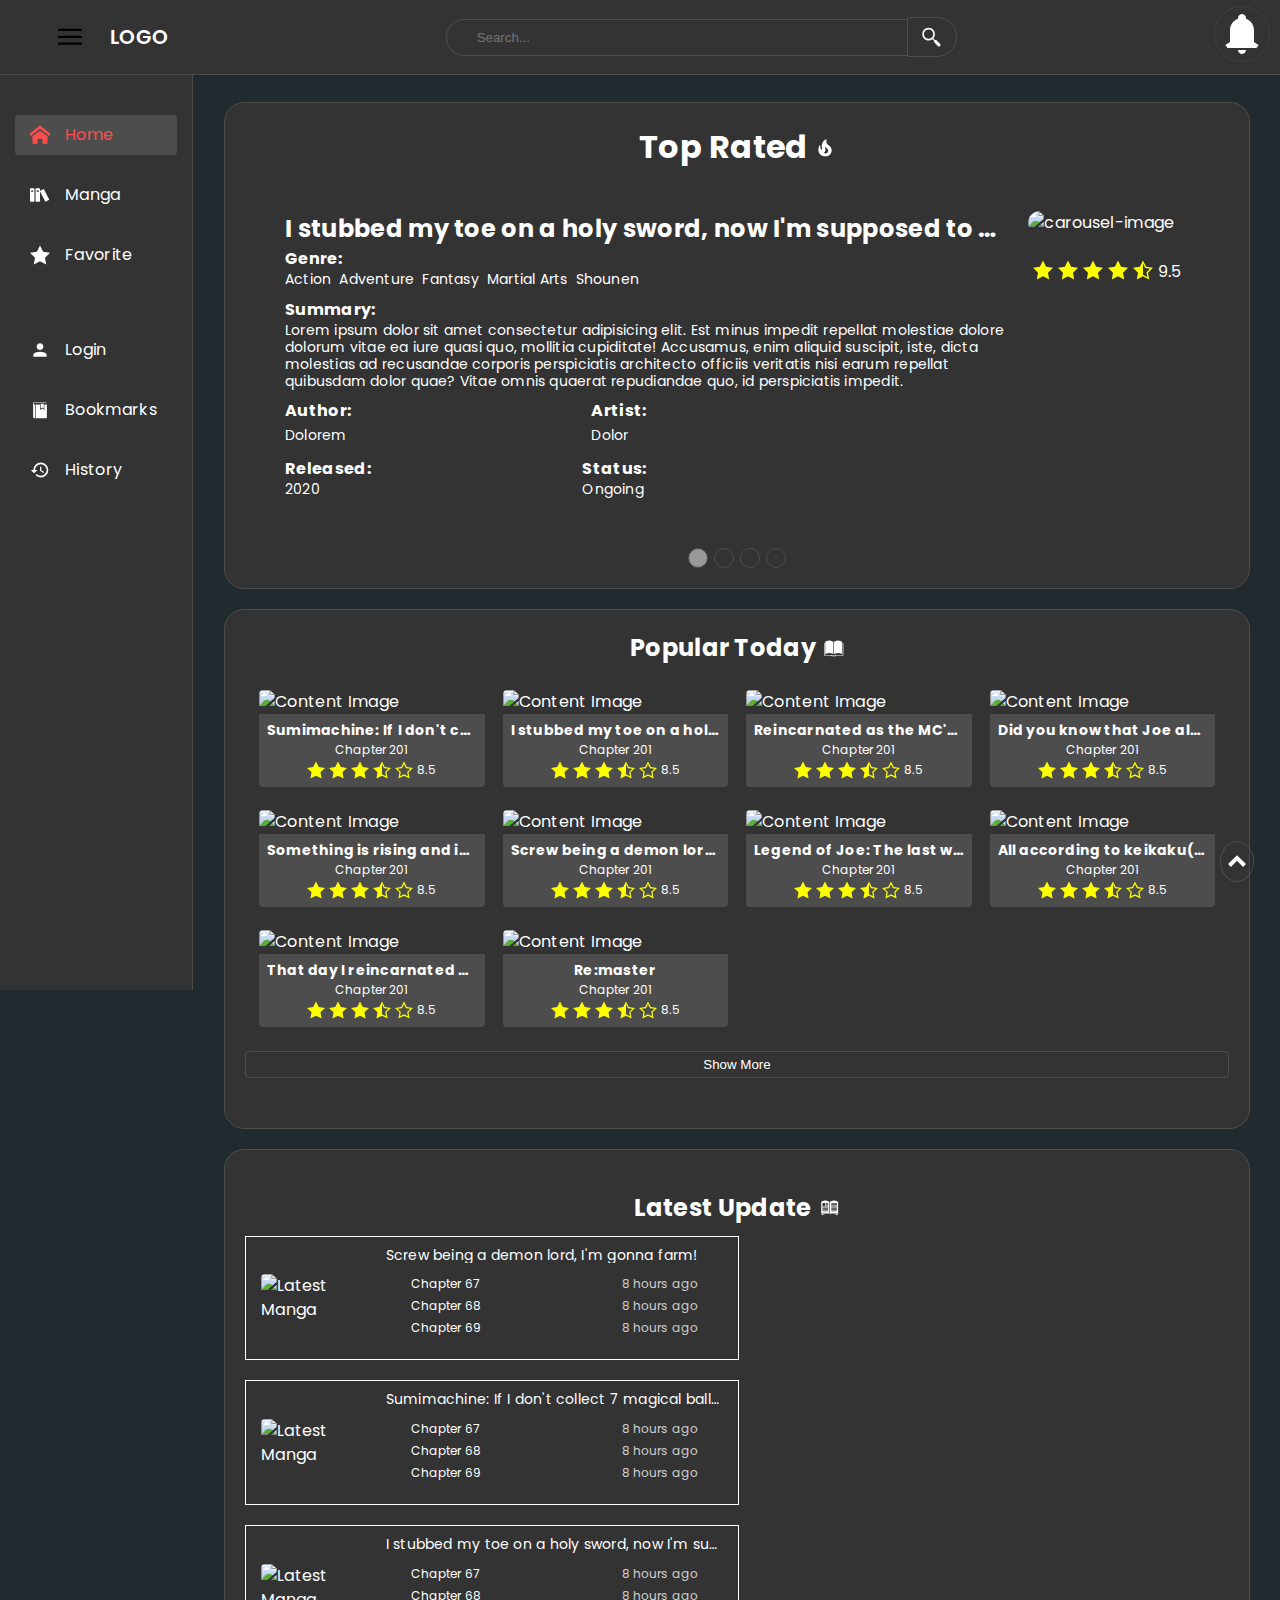
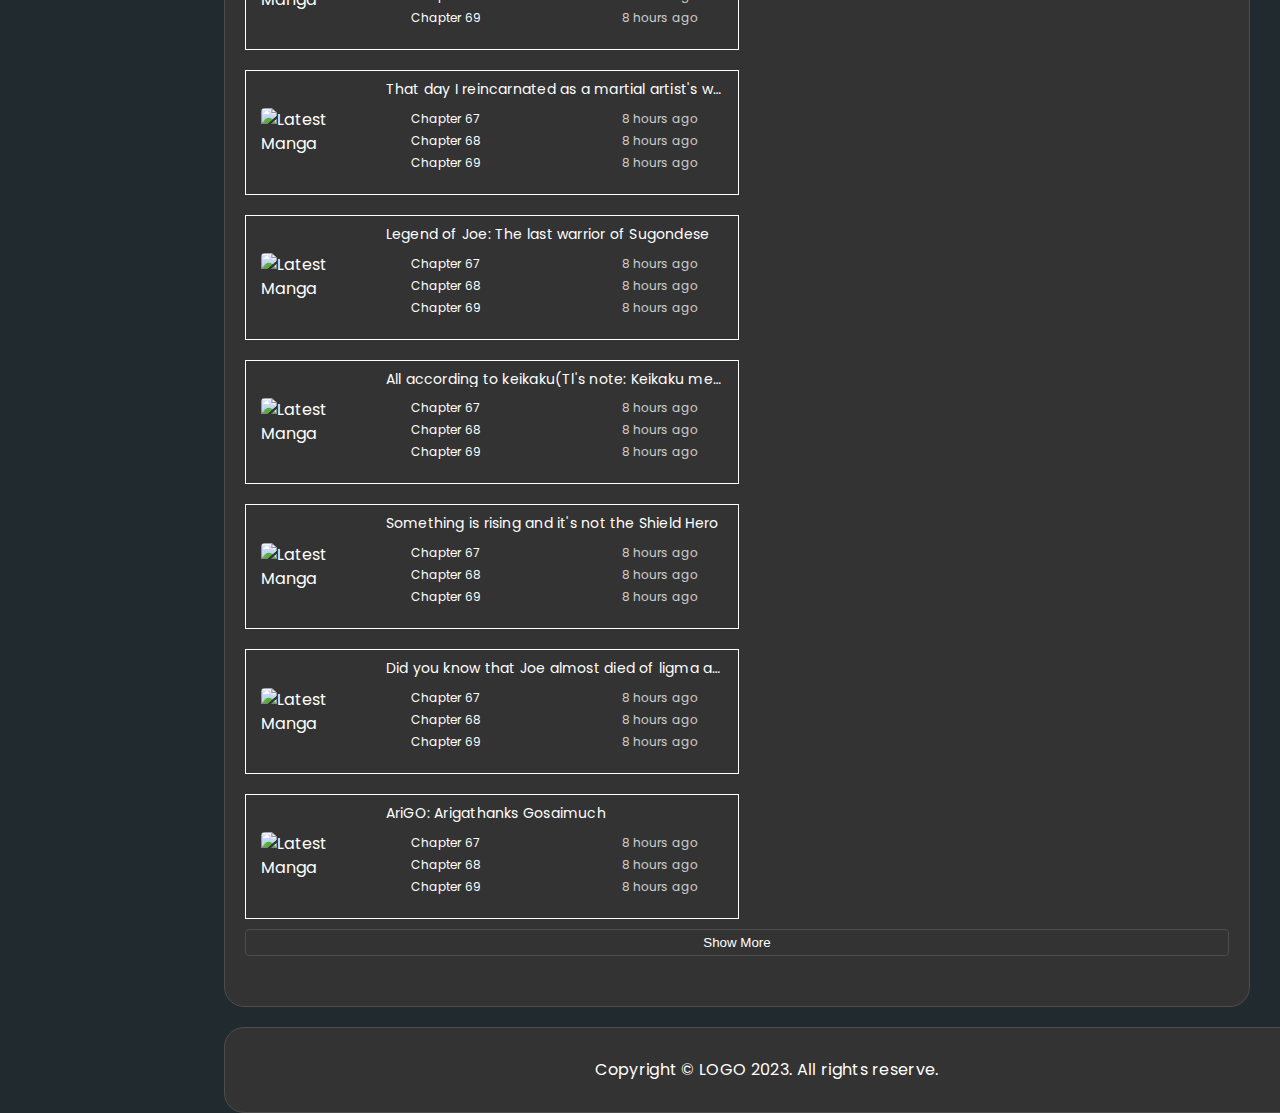
==== commit 386602a9: "Update styles/js" ====
--- a/index.html
+++ b/index.html
@@ -672,7 +672,11 @@
                     <li class="carousel-item">
                         <div class="carousel-manga-details">
                             <div class="carousel-manga-description">
-                                <h2 class="carousel-manga-title">Manga Title</h2>
+                                <h2 class="carousel-manga-title">
+                                    <a href="manga-description.html" class="carousel-link link">
+                                    I stubbed my toe on a holy sword, now I'm supposed to save the world!?
+                                    </a>
+                                </h2>
                                 <div class="manga-genre">
                                     <h4>
                                         Genre:
@@ -747,13 +751,259 @@
                             </div>
                         </div>
                     </li>
+                    <li class="carousel-item">
+                        <div class="carousel-manga-details">
+                            <div class="carousel-manga-description">
+                                <h2 class="carousel-manga-title">
+                                    <a href="manga-description.html" class="carousel-link link">
+                                        Did you know that Joe almost died of ligma at Sugondese???
+                                    </a>
+                                </h2>
+                                <div class="manga-genre">
+                                    <h4>
+                                        Genre:
+                                    </h4>
+                                    <ul class="carousel-genre-list list medium-text">
+                                        <li class="carousel-genre-item">
+                                            <a href="#" class="carousel-genre-link link">Action</a>
+                                        </li>
+                                        <li class="carousel-genre-item">
+                                            <a href="#" class="carousel-genre-link link">Adventure</a>
+                                        </li>
+                                        <li class="carousel-genre-item">
+                                            <a href="#" class="carousel-genre-link link">Fantasy</a>
+                                        </li>
+                                        <li class="carousel-genre-item">
+                                            <a href="#" class="carousel-genre-link link">Martial Arts</a>
+                                        </li>
+                                        <li class="carousel-genre-item">
+                                            <a href="#" class="carousel-genre-link link">Shounen</a>
+                                        </li>
+                                    </ul>
+                                </div>
+                                <div class="carousel-manga-summary">
+                                    <h4>
+                                        Summary:
+                                    </h4>
+                                    <p class="medium-text">Lorem ipsum dolor sit amet consectetur adipisicing elit. Est minus impedit repellat molestiae dolore dolorum vitae ea iure quasi quo, mollitia cupiditate! Accusamus, enim aliquid suscipit, iste, dicta molestias ad recusandae corporis perspiciatis architecto officiis veritatis nisi earum repellat quibusdam dolor quae? Vitae omnis quaerat repudiandae quo, id perspiciatis impedit.</p>
+                                </div>
+                                <div class="carousel-manga-author">
+                                    <div>
+                                        <h4>Author:</h4>
+                                        <a href="#" class="author-link link medium-text">Dolorem</a>
+                                    </div>
+                                    <div>
+                                        <h4>Artist:</h4>
+                                        <a href="#" class="author-link link medium-text">Dolor</a>
+                                    </div>
+                                </div>
+                                <div class="carousel-manga-status">
+                                    <div>
+                                        <h4>Released:</h4>
+                                        <p class="medium-text">2020</p>
+                                    </div>
+                                    <div>
+                                        <h4>Status:</h4>
+                                        <p class="medium-text">Ongoing</p>
+                                    </div>
+                                </div>
+                            </div>
+                            <div class="carousel-manga-image">
+                                <a href="manga-description.html" class="link">
+                                    <img src="https://fakeimg.pl/200x200?text=manga-image" alt="carousel-image" class="carousel-image image">
+                                </a>
+                                <div class="carousel-rating">
+                                    <svg class="icon">
+                                        <use href="images/icon.svg#star"></use>
+                                    </svg>
+                                    <svg class="icon">
+                                        <use href="images/icon.svg#star"></use>
+                                    </svg>
+                                    <svg class="icon">
+                                        <use href="images/icon.svg#star"></use>
+                                    </svg>
+                                    <svg class="icon">
+                                        <use href="images/icon.svg#star"></use>
+                                    </svg>
+                                    <svg class="icon">
+                                        <use href="images/icon.svg#half-star"></use>
+                                    </svg>
+                                    9.5
+                                </div>
+                            </div>
+                        </div>
+                    </li>
+                    <li class="carousel-item">
+                        <div class="carousel-manga-details">
+                            <div class="carousel-manga-description">
+                                <h2 class="carousel-manga-title">
+                                   <a href="manga-description.html" class="carousel-link link">
+                                       SSS rank absurd Player with the same niche as the other OP MCs
+                                   </a>
+                                </h2>
+                                <div class="manga-genre">
+                                    <h4>
+                                        Genre:
+                                    </h4>
+                                    <ul class="carousel-genre-list list medium-text">
+                                        <li class="carousel-genre-item">
+                                            <a href="#" class="carousel-genre-link link">Action</a>
+                                        </li>
+                                        <li class="carousel-genre-item">
+                                            <a href="#" class="carousel-genre-link link">Adventure</a>
+                                        </li>
+                                        <li class="carousel-genre-item">
+                                            <a href="#" class="carousel-genre-link link">Fantasy</a>
+                                        </li>
+                                        <li class="carousel-genre-item">
+                                            <a href="#" class="carousel-genre-link link">Martial Arts</a>
+                                        </li>
+                                        <li class="carousel-genre-item">
+                                            <a href="#" class="carousel-genre-link link">Shounen</a>
+                                        </li>
+                                    </ul>
+                                </div>
+                                <div class="carousel-manga-summary">
+                                    <h4>
+                                        Summary:
+                                    </h4>
+                                    <p class="medium-text">Lorem ipsum dolor sit amet consectetur adipisicing elit. Est minus impedit repellat molestiae dolore dolorum vitae ea iure quasi quo, mollitia cupiditate! Accusamus, enim aliquid suscipit, iste, dicta molestias ad recusandae corporis perspiciatis architecto officiis veritatis nisi earum repellat quibusdam dolor quae? Vitae omnis quaerat repudiandae quo, id perspiciatis impedit.</p>
+                                </div>
+                                <div class="carousel-manga-author">
+                                    <div>
+                                        <h4>Author:</h4>
+                                        <a href="#" class="author-link link medium-text">Dolorem</a>
+                                    </div>
+                                    <div>
+                                        <h4>Artist:</h4>
+                                        <a href="#" class="author-link link medium-text">Dolor</a>
+                                    </div>
+                                </div>
+                                <div class="carousel-manga-status">
+                                    <div>
+                                        <h4>Released:</h4>
+                                        <p class="medium-text">2020</p>
+                                    </div>
+                                    <div>
+                                        <h4>Status:</h4>
+                                        <p class="medium-text">Ongoing</p>
+                                    </div>
+                                </div>
+                            </div>
+                            <div class="carousel-manga-image">
+                                <a href="manga-description.html" class="link">
+                                    <img src="https://fakeimg.pl/200x200?text=manga-image" alt="carousel-image" class="carousel-image image">
+                                </a>
+                                <div class="carousel-rating">
+                                    <svg class="icon">
+                                        <use href="images/icon.svg#star"></use>
+                                    </svg>
+                                    <svg class="icon">
+                                        <use href="images/icon.svg#star"></use>
+                                    </svg>
+                                    <svg class="icon">
+                                        <use href="images/icon.svg#star"></use>
+                                    </svg>
+                                    <svg class="icon">
+                                        <use href="images/icon.svg#star"></use>
+                                    </svg>
+                                    <svg class="icon">
+                                        <use href="images/icon.svg#half-star"></use>
+                                    </svg>
+                                    9.5
+                                </div>
+                            </div>
+                        </div>
+                    </li>
+                    <li class="carousel-item">
+                        <div class="carousel-manga-details">
+                            <div class="carousel-manga-description">
+                                <h2 class="carousel-manga-title">
+                                   <a href="manga-description.html" class="carousel-link link">
+                                       Truck-kun: Isekai When?
+                                   </a>
+                                </h2>
+                                <div class="manga-genre">
+                                    <h4>
+                                        Genre:
+                                    </h4>
+                                    <ul class="carousel-genre-list list medium-text">
+                                        <li class="carousel-genre-item">
+                                            <a href="#" class="carousel-genre-link link">Action</a>
+                                        </li>
+                                        <li class="carousel-genre-item">
+                                            <a href="#" class="carousel-genre-link link">Adventure</a>
+                                        </li>
+                                        <li class="carousel-genre-item">
+                                            <a href="#" class="carousel-genre-link link">Fantasy</a>
+                                        </li>
+                                        <li class="carousel-genre-item">
+                                            <a href="#" class="carousel-genre-link link">Martial Arts</a>
+                                        </li>
+                                        <li class="carousel-genre-item">
+                                            <a href="#" class="carousel-genre-link link">Shounen</a>
+                                        </li>
+                                    </ul>
+                                </div>
+                                <div class="carousel-manga-summary">
+                                    <h4>
+                                        Summary:
+                                    </h4>
+                                    <p class="medium-text">Lorem ipsum dolor sit amet consectetur adipisicing elit. Est minus impedit repellat molestiae dolore dolorum vitae ea iure quasi quo, mollitia cupiditate! Accusamus, enim aliquid suscipit, iste, dicta molestias ad recusandae corporis perspiciatis architecto officiis veritatis nisi earum repellat quibusdam dolor quae? Vitae omnis quaerat repudiandae quo, id perspiciatis impedit.</p>
+                                </div>
+                                <div class="carousel-manga-author">
+                                    <div>
+                                        <h4>Author:</h4>
+                                        <a href="#" class="author-link link medium-text">Dolorem</a>
+                                    </div>
+                                    <div>
+                                        <h4>Artist:</h4>
+                                        <a href="#" class="author-link link medium-text">Dolor</a>
+                                    </div>
+                                </div>
+                                <div class="carousel-manga-status">
+                                    <div>
+                                        <h4>Released:</h4>
+                                        <p class="medium-text">2020</p>
+                                    </div>
+                                    <div>
+                                        <h4>Status:</h4>
+                                        <p class="medium-text">Ongoing</p>
+                                    </div>
+                                </div>
+                            </div>
+                            <div class="carousel-manga-image">
+                                <a href="manga-description.html" class="link">
+                                    <img src="https://fakeimg.pl/200x200?text=manga-image" alt="carousel-image" class="carousel-image image">
+                                </a>
+                                <div class="carousel-rating">
+                                    <svg class="icon">
+                                        <use href="images/icon.svg#star"></use>
+                                    </svg>
+                                    <svg class="icon">
+                                        <use href="images/icon.svg#star"></use>
+                                    </svg>
+                                    <svg class="icon">
+                                        <use href="images/icon.svg#star"></use>
+                                    </svg>
+                                    <svg class="icon">
+                                        <use href="images/icon.svg#star"></use>
+                                    </svg>
+                                    <svg class="icon">
+                                        <use href="images/icon.svg#half-star"></use>
+                                    </svg>
+                                    9.5
+                                </div>
+                            </div>
+                        </div>
+                    </li>
                 </ul>
 
                 <div class="carousel-dot">
-                    <div class="dot active"></div>
-                    <div class="dot"></div>
-                    <div class="dot"></div>
-                    <div class="dot"></div>
+                    <div class="dot active" onclick="currentSlide(1)"></div>
+                    <div class="dot" onclick="currentSlide(2)"></div>
+                    <div class="dot" onclick="currentSlide(3)"></div>
+                    <div class="dot" onclick="currentSlide(4)"></div>
                 </div>
             </div>
         </section>
--- a/css/styles.css
+++ b/css/styles.css
@@ -8,6 +8,7 @@
     --White-transparent: #ffffff80;
     --Light-red-transparent: #ff4d4d80;
     --Dark-grey-transparent: #33333380;
+    --Light-yellow-transparent: #f6edce80;
     --Mocha: #BFB29E;
     --Purple: #7071E8;
     --Light-yellow: #f6edce;
@@ -199,7 +200,7 @@
 
 .nav-form-button:hover, 
 .nav-form-button:focus {
-    /* background-color: var(--White-transparent); */
+    background-color: var(--Grey);
     border: 1px solid var(--White);
 }
 
@@ -227,6 +228,7 @@
 
 .nav-search-bar:focus {
     color: currentColor;
+    background-color: var(--Grey);
     border: 1px solid var(--White-transparent);
 }
 
@@ -935,8 +937,16 @@
 }
 
 .carousel-item {
+    display: none;
     position: relative;
     padding: 20px;
+}
+
+.carousel-manga-title {
+    white-space: nowrap;
+    text-overflow: ellipsis;
+    overflow: hidden;
+    width: calc(100%);
 }
 
 .carousel-manga-details {
@@ -1196,7 +1206,8 @@
     cursor: pointer;
 }
 
-.latest-manga-title:hover {
+.latest-manga-title:hover,
+.carousel-link:hover {
     color: var(--Light-red);
     text-decoration: underline;
 }
@@ -1245,9 +1256,9 @@
     justify-content: center;
     padding: 8px;
     border-radius: 4px;
-    border: 1px solid var(--Dark-grey);
-    color: var(--White);
-    background-color: var(--Grey);
+    border: 1px solid var(--Grey);
+    color: currentColor;
+    background-color: transparent;
     width: 100%;
     cursor: pointer;
 }
@@ -1265,10 +1276,15 @@
     fill: currentColor;
 }
 
-.bookmark-checkbox:checked~.bookmark-button {
+.bookmark-checkbox:checked~.bm-dark,
+.bookmark-button:hover {
     color: var(--Light-red);
-    background-color: var(--Dark-grey);
-    border: 1px solid var(--Grey);
+    background-color: var(--Grey);
+    border: 1px solid var(--White-transparent);
+}
+.bookmark-checkbox:checked~.bm-light {
+    color: var(--Light-red);
+    background-color: var(--Light-yellow);
 }
 
 .manga-rating {
@@ -1278,7 +1294,7 @@
     width: 100%;
     padding: 5px;
     border-radius: 4px;
-    background-color: var(--Grey);
+    background-color: transparent;
 }
 
 .manga-rating .icon {
@@ -1354,16 +1370,16 @@
 
 .chapter {
     padding: 20px;
-    background-color: var(--Grey);
+    background-color: transparent;
     border-radius: 4px;
-    border: 1px solid var(--Dark-grey);
+    border: 1px solid var(--Grey);
     cursor: pointer;
 }
 
 .chapter:hover {
     color: var(--Light-red);
-    background-color: var(--Dark-grey);
-    border: 1px solid var(--Grey);
+    background-color: var(--Grey);
+    border: 1px solid var(--White);
 }
 
 .chapter-list {
@@ -1506,9 +1522,9 @@
 .com-sec-button {
     padding: 8px 20px;
     border-radius: 4px;
-    color: var(--White);
-    border: 1px solid var(--Grey);
-    background-color: var(--Dark-grey);
+    color: currentColor;
+    border: 1px solid var(--Grey);
+    background-color: transparent;
     cursor: pointer;
 }
 
@@ -1551,8 +1567,8 @@
     padding: 5px;
 }
 
-.com-more.icon:hover,
-.rep-more.icon:hover {
+.com-more:hover,
+.rep-more:hover {
     background-color: var(--Grey);
     cursor: pointer;
 }
@@ -1581,8 +1597,8 @@
 
 .user-reply-textbox {
     padding: 8px 0 4px 0;
-    color: var(--White);
-    background-color: var(--Dark-grey);
+    color: currentColor;
+    background-color: transparent;
     border-bottom: 1px solid var(--White-transparent);
     border-top: transparent;
     border-left: transparent;
@@ -1593,8 +1609,8 @@
 .user-reply-button,
 .post-reply-button {
     padding: 5px;
-    color: var(--White);
-    background-color: var(--Dark-grey);
+    color: currentColor;
+    background-color: transparent;
     border: 1px solid var(--Grey);
     border-radius: 4px;
     cursor: pointer;
@@ -1632,7 +1648,7 @@
     margin-left: 10px;
     cursor: pointer;
     padding: 4px 8px;
-    color: var(--White);
+    color: currentColor;
     background-color: var(--Dark-Grey);
     border-radius: 4px;
     border: 1px solid var(--Grey);
@@ -1688,8 +1704,8 @@
 
 .post-reply-textbox {
     padding: 8px 0 4px 0;
-    color: var(--White);
-    background-color: var(--Dark-grey);
+    color: currentColor;
+    background-color: transparent;
     border-bottom: 1px solid var(--White-transparent);
     border-top: transparent;
     border-left: transparent;
@@ -1811,6 +1827,16 @@
     width: 100%;
 }
 
+.adv-del {
+    visibility: hidden;
+    width: 17px;
+    height: 17px;
+    position: absolute;
+    top: 11px;
+    right: 27%;
+    cursor: pointer;
+}
+
 .search-icon {
     width: 20px;
     height: 20px;
@@ -1823,7 +1849,7 @@
 .table-searchbox {
     width: 100%;
     padding: 8px 40px;
-    color: var(--White);
+    color: currentColor;
     border-radius: 4px;
     border: 1px solid var(--Grey);
     background-color: transparent;
@@ -1848,15 +1874,13 @@
     background-color: transparent;
 }
 
-.filter-button:focus,
+
 .filter-button:hover, 
 .pagination-link:hover,
-.pagination-link:focus,
 .accordion-filter:hover,
-.advance-search-button:hover,
-.advance-search-button:focus {
+.advance-search-button:hover {
     border: 1px solid var(--White-transparent);
-    /* background-color: var(--Grey); */
+    background-color: var(--Grey);
     cursor: pointer;
 }
 
@@ -1956,8 +1980,8 @@
 }
 
 .text-box {
-    color: var(--White);
-    background-color: var(--Dark-grey);
+    color: currentColor;
+    background-color: transparent;
     border: 1px solid var(--Grey);
     width: 100%;
     padding: 8px 8px 8px 35px;  
@@ -1976,8 +2000,8 @@
 .adv-search-button {
     padding: 5px 10px;
     cursor: pointer;
-    color: var(--White);
-    background-color: var(--Dark-grey);
+    color: currentColor;
+    background-color: transparent;
     border-radius: 4px;
     border: 1px solid var(--Grey);
 }
@@ -2145,7 +2169,7 @@
     column-gap: 8px;
     width: calc(100% / 2 - 10px);
     padding: 8px;
-    background-color: var(--Dark-grey);
+    background-color: transparent;
     border: 1px solid var(--Grey);
 }
 
@@ -2154,13 +2178,16 @@
 }
 
 .manga-nav-button:hover,
-.manga-nav-button:focus,
 .bookmark-label:hover,
-.bookmark:checked~.bookmark-label {
+.bookmark:checked~.bm-dark {
     color: var(--Light-red);
     border: 1px solid var(--White-transparent);
     background-color: var(--Grey);
     cursor: pointer;
+}
+.bookmark:checked~.bm-light { 
+    color: var(--Light-red);
+    background-color: var(--Light-yellow);
 }
 
 .bookmark {
@@ -2229,9 +2256,15 @@
 
 .manga-chapter-item {
     padding: 5px;
-    background-color: var(--Grey);
+    color: currentColor;
+    background-color: transparent;
     border: 1px solid var(--Grey);
     width: calc(100% / 2 - 10px);
+}
+
+.manga-chapter-item:hover {
+    background-color: var(--Grey);
+    border: 1px solid var(--White);
 }
 
 .manga-chapter-item .link {
@@ -2240,7 +2273,7 @@
 
 .manga-chapter-footer {
     padding: 20px;
-    background-color: var(--Grey);
+    background-color: var(--Grey-transparent);
     border-bottom-left-radius: 20px;
     border-bottom-right-radius: 20px;
 }
@@ -2298,6 +2331,11 @@
     align-items: center;
     gap: 8px;
     padding: 5px;
+    cursor: pointer;
+}
+
+.favorites-more:hover {
+    background: var(--Dark-grey);
 }
 
 .favorites-checkbox {
@@ -2306,7 +2344,8 @@
 
 .favorites-menu {
     display: flex;
-    justify-content: space-between;
+    /* justify-content: space-between; */
+    justify-content: end;
     align-items: center;
     gap: 5px;
     width: 100%;
@@ -2343,8 +2382,8 @@
     display: inline-flex;
     align-items: center;
     padding: 8px;
-    color: var(--White);
-    background-color: var(--Dark-grey);
+    color: currentColor;
+    background-color: transparent;
     border: 1px solid var(--Grey);
     border-radius: 20px;
 }
@@ -2353,7 +2392,7 @@
 .dot:hover,
 .favorite.icon:hover,
 .favorites-button:hover {
-    background-color: var(--Grey);
+    background-color: var(--White-transparent);
     cursor: pointer;
 }
 
@@ -2425,8 +2464,8 @@
     padding-top: 7px;
     height: 32px;
     width: 32px;
-    color: var(--Grey);
-    background-color: var(--White);
+    color: currentColor;
+    background-color: transparent;
     border-radius: 50%;
     border: 1px solid var(--Grey);
 }
@@ -2445,6 +2484,10 @@
 .light-bg {
     background-color: var(--Light-bg);
     color: var(--Light-color);
+}
+
+.l-focus:focus {
+    background-color: var(--Light-yellow-transparent);
 }
 
 .l-highlight,
